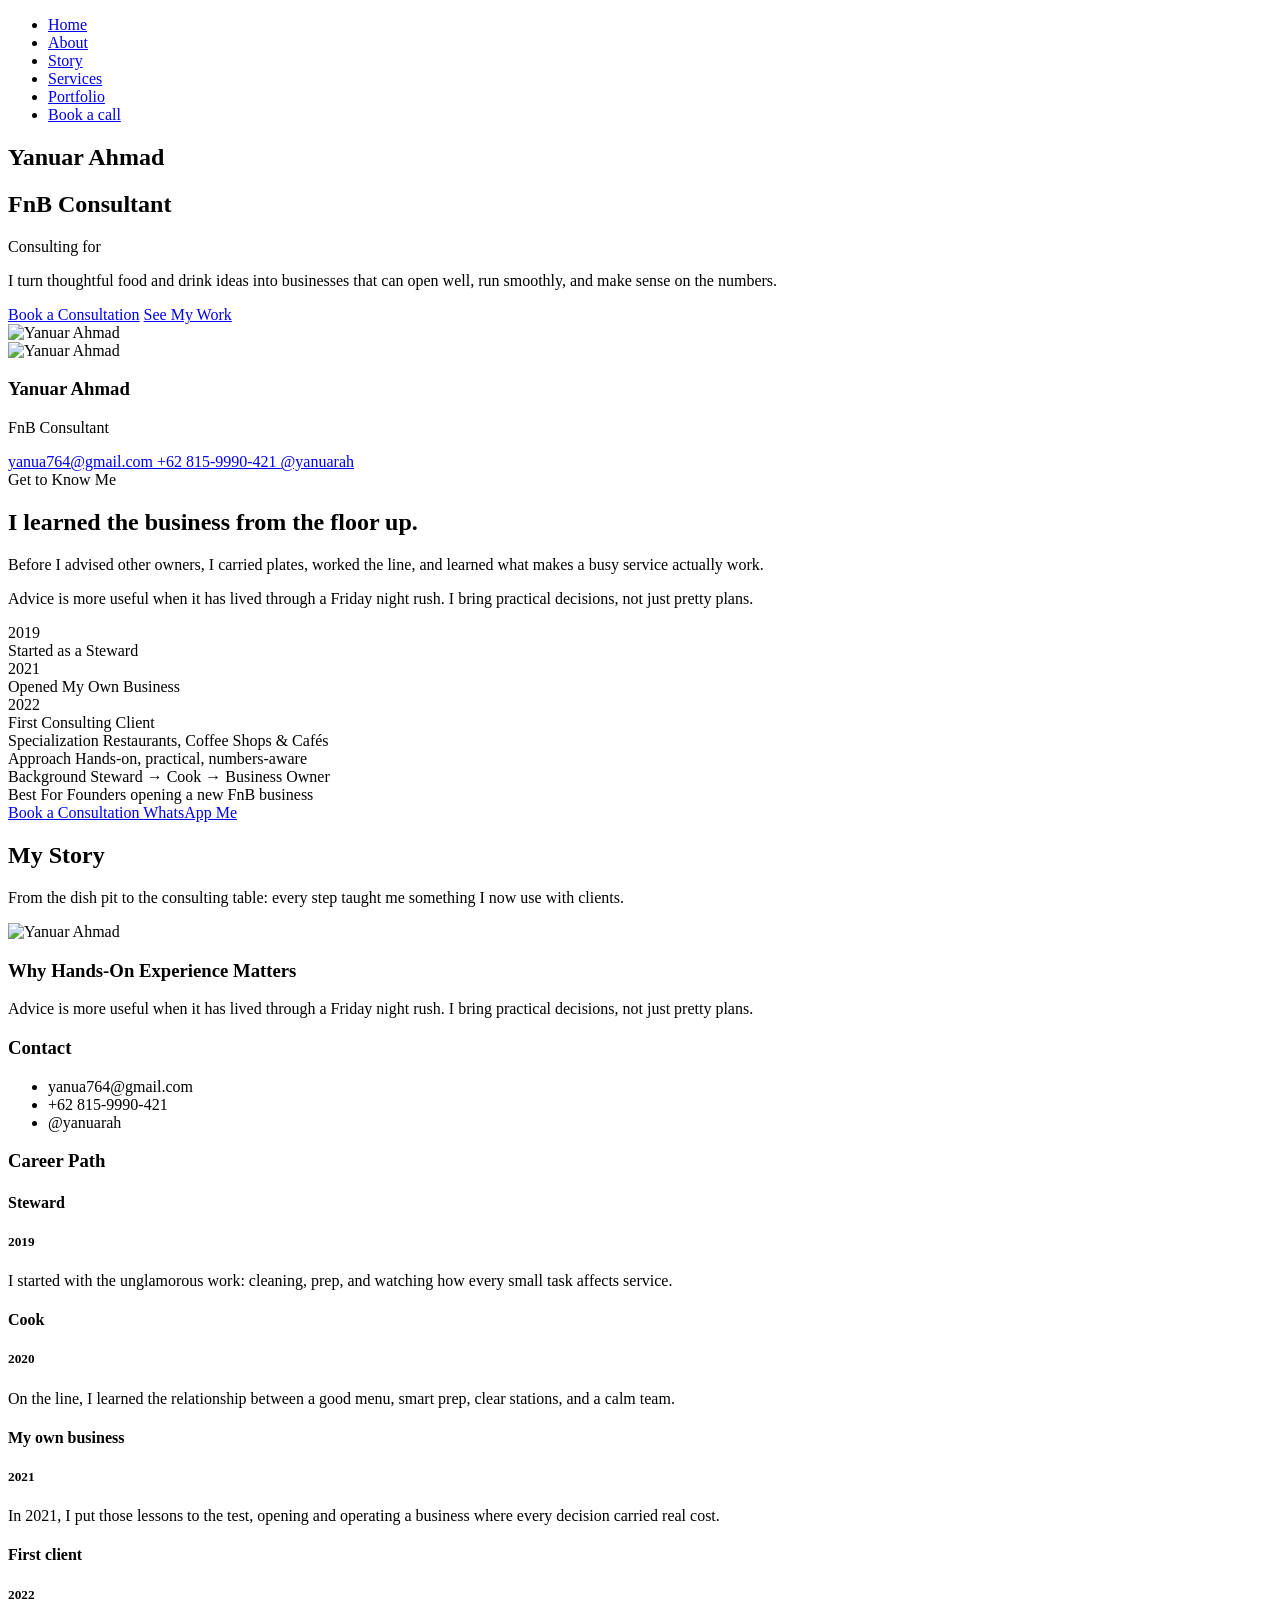
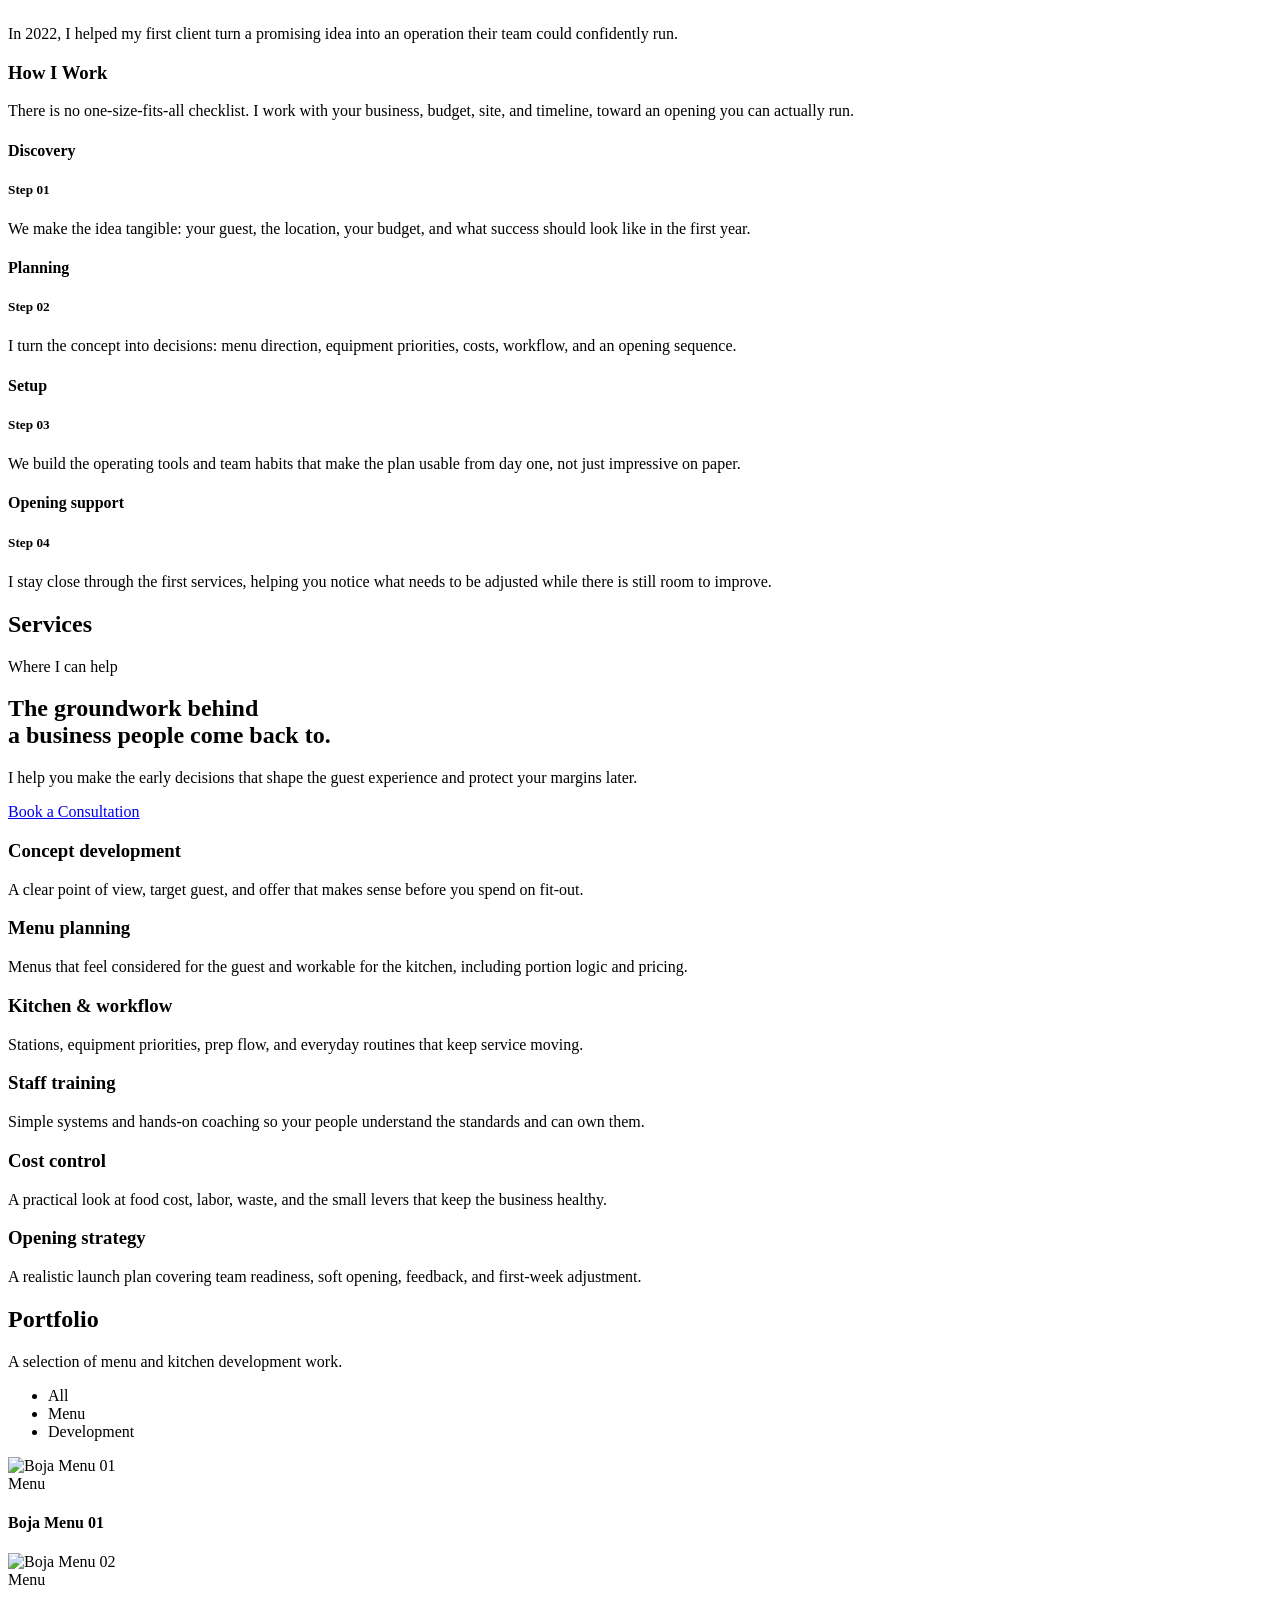
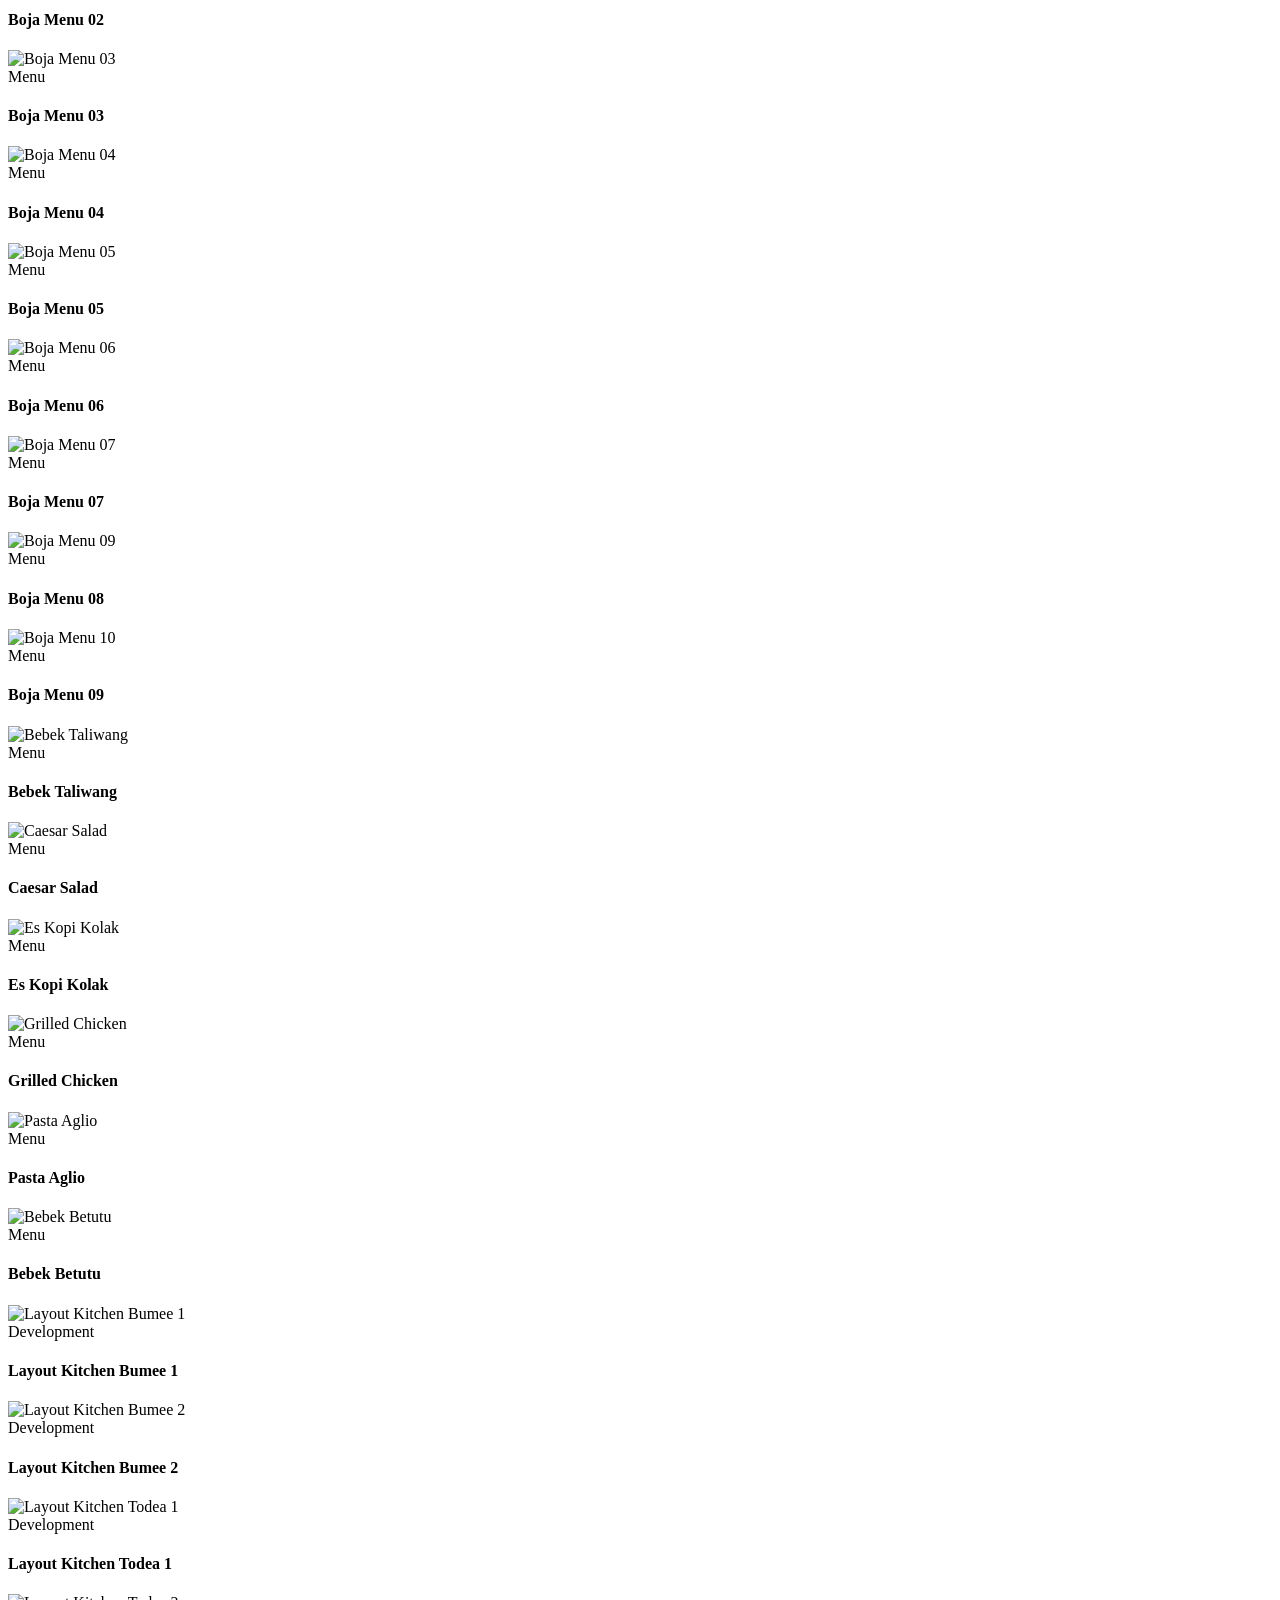
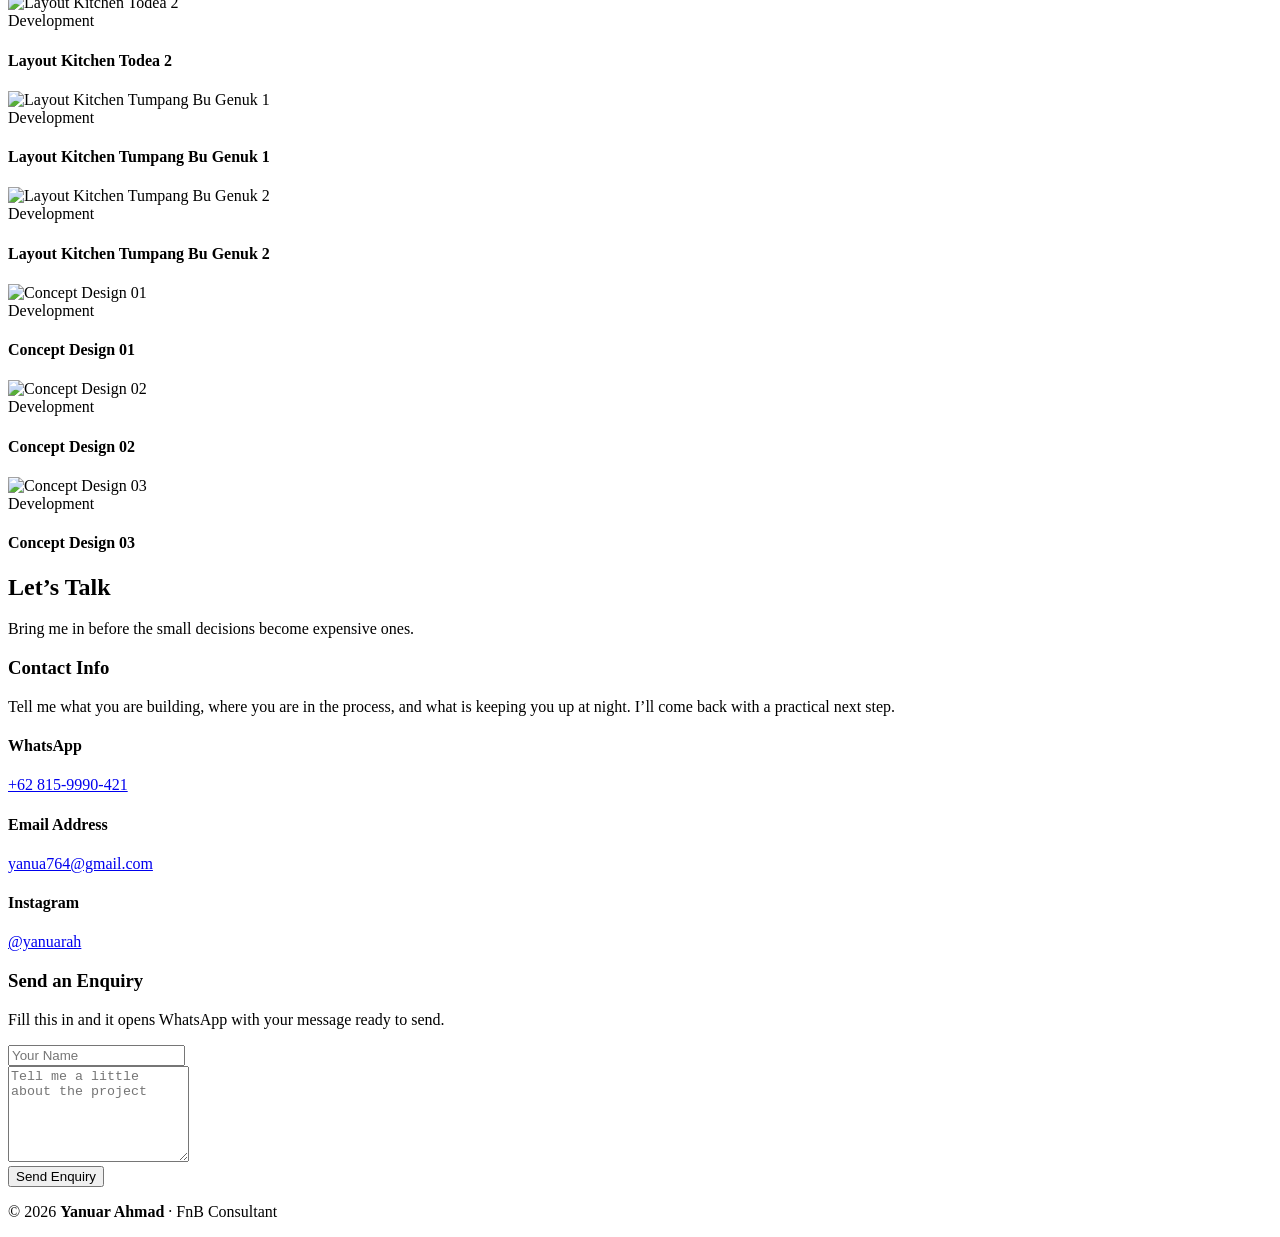
==== index.html @ 55cbab7f "Add files via upload" ====
<!DOCTYPE html>
<html lang="en">

<head>
  <meta charset="utf-8">
  <meta content="width=device-width, initial-scale=1.0" name="viewport">
  <title>Yanuar Ahmad — FnB Consultant</title>
  <meta name="description" content="Hands-on consulting for restaurants, coffee shops, and cafés.">
  <meta name="keywords" content="FnB consultant, restaurant consulting, coffee shop, cafe, menu planning, cost control">

  <!-- Favicons -->
  <link href="assets/img/favicon.png" rel="icon">
  <link href="assets/img/apple-touch-icon.png" rel="apple-touch-icon">

  <!-- Fonts -->
  <link href="https://fonts.googleapis.com" rel="preconnect">
  <link href="https://fonts.gstatic.com" rel="preconnect" crossorigin>
  <link href="https://fonts.googleapis.com/css2?family=Roboto:ital,wght@0,100;0,300;0,400;0,500;0,700;0,900;1,100;1,300;1,400;1,500;1,700;1,900&family=Ubuntu:ital,wght@0,300;0,400;0,500;0,700;1,300;1,400;1,500;1,700&family=Nunito:ital,wght@0,200;0,300;0,400;0,500;0,600;0,700;0,800;0,900;1,200;1,300;1,400;1,500;1,600;1,700;1,800;1,900&display=swap" rel="stylesheet">

  <!-- Vendor CSS Files -->
  <link href="assets/vendor/bootstrap/css/bootstrap.min.css" rel="stylesheet">
  <link href="assets/vendor/bootstrap-icons/bootstrap-icons.css" rel="stylesheet">
  <link href="assets/vendor/aos/aos.css" rel="stylesheet">
  <link href="assets/vendor/glightbox/css/glightbox.min.css" rel="stylesheet">
  <link href="assets/vendor/swiper/swiper-bundle.min.css" rel="stylesheet">

  <!-- Main CSS File -->
  <link href="assets/css/main.css" rel="stylesheet">

  <!-- =======================================================
 
  ======================================================== -->
</head>

<body class="index-page">

  <header id="header" class="header dark-background d-flex flex-column justify-content-center">
    <i class="header-toggle d-xl-none bi bi-list"></i>

    <div class="header-container d-flex flex-column align-items-start">
      <nav id="navmenu" class="navmenu">
        <ul>
          <li><a href="#hero" class="active"><i class="bi bi-house navicon"></i>Home</a></li>
          <li><a href="#about"><i class="bi bi-person navicon"></i> About</a></li>
          <li><a href="#resume"><i class="bi bi-signpost-split navicon"></i> Story</a></li>
          <li><a href="#services"><i class="bi bi-hdd-stack navicon"></i> Services</a></li>
          <li><a href="#portfolio"><i class="bi bi-images navicon"></i> Portfolio</a></li>
          <li><a href="#contact"><i class="bi bi-envelope navicon"></i> Book a call</a></li>
        </ul>
      </nav>

      <div class="social-links text-center">
        <a href="https://www.instagram.com/yanuarah/" class="instagram" target="_blank" rel="noopener"><i class="bi bi-instagram"></i></a>
        <a href="https://wa.me/628159990421" class="whatsapp" target="_blank" rel="noopener"><i class="bi bi-whatsapp"></i></a>
        <a href="mailto:yanua764@gmail.com" class="email"><i class="bi bi-envelope"></i></a>
      </div>
    </div>

  </header>

  <main class="main">

    <!-- Hero Section -->
    <section id="hero" class="hero section">

      <div class="background-elements">
        <div class="bg-circle circle-1"></div>
        <div class="bg-circle circle-2"></div>
      </div>

      <div class="hero-content">

        <div class="container">
          <div class="row align-items-center">

            <div class="col-lg-6" data-aos="fade-right" data-aos-delay="100">
              <div class="hero-text">
                <h1>Yanuar <span class="accent-text">Ahmad</span></h1>
                <h2>FnB Consultant</h2>
                <p class="lead">Consulting for <span class="typed" data-typed-items="Restaurants, Coffee Shops, Cafés, First-time FnB Founders"></span></p>
                <p class="description">I turn thoughtful food and drink ideas into businesses that can open well, run smoothly, and make sense on the numbers.</p>

                <div class="hero-actions">
                  <a href="#contact" class="btn btn-primary">Book a Consultation</a>
                  <a href="#portfolio" class="btn btn-outline">See My Work</a>
                </div>

                <div class="social-links">
                  <a href="https://www.instagram.com/yanuarah/" target="_blank" rel="noopener"><i class="bi bi-instagram"></i></a>
                  <a href="https://wa.me/628159990421" target="_blank" rel="noopener"><i class="bi bi-whatsapp"></i></a>
                  <a href="mailto:yanua764@gmail.com"><i class="bi bi-envelope"></i></a>
                </div>
              </div>
            </div>

            <div class="col-lg-6" data-aos="fade-left" data-aos-delay="200">
              <div class="hero-visual">
                <div class="profile-container">
                  <div class="profile-background"></div>
                  <!-- GANTI dengan foto kamu: assets/img/profile/profile-2.webp -->
                  <img src="assets/img/profile/profile-2.webp" alt="Yanuar Ahmad" class="profile-image">
                </div>
              </div>
            </div>

          </div>
        </div>
      </div>

    </section><!-- /Hero Section -->

    <!-- About Section -->
    <section id="about" class="about section">

      <div class="container" data-aos="fade-up" data-aos-delay="100">

        <div class="row">
          <div class="col-lg-5" data-aos="zoom-in" data-aos-delay="200">
            <div class="profile-card">
              <div class="profile-header">
                <div class="profile-image">
                  <!-- GANTI dengan foto kamu: assets/img/profile/profile-square-3.webp -->
                  <img src="assets/img/profile/profile-square-3.webp" alt="Yanuar Ahmad" class="img-fluid">
                </div>
                <div class="profile-badge">
                  <i class="bi bi-check-circle-fill"></i>
                </div>
              </div>

              <div class="profile-content">
                <h3>Yanuar Ahmad</h3>
                <p class="profession">FnB Consultant</p>

                <div class="contact-links">
                  <a href="mailto:yanua764@gmail.com" class="contact-item">
                    <i class="bi bi-envelope"></i>
                    yanua764@gmail.com
                  </a>
                  <a href="https://wa.me/628159990421" class="contact-item" target="_blank" rel="noopener">
                    <i class="bi bi-whatsapp"></i>
                    +62 815-9990-421
                  </a>
                  <a href="https://www.instagram.com/yanuarah/" class="contact-item" target="_blank" rel="noopener">
                    <i class="bi bi-instagram"></i>
                    @yanuarah
                  </a>
                </div>
              </div>
            </div>
          </div>

          <div class="col-lg-7" data-aos="fade-left" data-aos-delay="300">
            <div class="about-content">
              <div class="section-header">
                <span class="badge-text">Get to Know Me</span>
                <h2>I learned the business from the floor up.</h2>
              </div>

              <div class="description">
                <p>Before I advised other owners, I carried plates, worked the line, and learned what makes a busy service actually work.</p>

                <p>Advice is more useful when it has lived through a Friday night rush. I bring practical decisions, not just pretty plans.</p>
              </div>

              <div class="stats-grid">
                <div class="stat-item">
                  <div class="stat-number">2019</div>
                  <div class="stat-label">Started as a Steward</div>
                </div>
                <div class="stat-item">
                  <div class="stat-number">2021</div>
                  <div class="stat-label">Opened My Own Business</div>
                </div>
                <div class="stat-item">
                  <div class="stat-number">2022</div>
                  <div class="stat-label">First Consulting Client</div>
                </div>
              </div>

              <div class="details-grid">
                <div class="detail-row">
                  <div class="detail-item">
                    <span class="detail-label">Specialization</span>
                    <span class="detail-value">Restaurants, Coffee Shops &amp; Cafés</span>
                  </div>
                  <div class="detail-item">
                    <span class="detail-label">Approach</span>
                    <span class="detail-value">Hands-on, practical, numbers-aware</span>
                  </div>
                </div>
                <div class="detail-row">
                  <div class="detail-item">
                    <span class="detail-label">Background</span>
                    <span class="detail-value">Steward → Cook → Business Owner</span>
                  </div>
                  <div class="detail-item">
                    <span class="detail-label">Best For</span>
                    <span class="detail-value">Founders opening a new FnB business</span>
                  </div>
                </div>
              </div>

              <div class="cta-section">
                <a href="#contact" class="btn btn-primary">
                  <i class="bi bi-calendar-check"></i>
                  Book a Consultation
                </a>
                <a href="https://wa.me/628159990421" class="btn btn-outline" target="_blank" rel="noopener">
                  <i class="bi bi-whatsapp"></i>
                  WhatsApp Me
                </a>
              </div>
            </div>
          </div>
        </div>

      </div>

    </section><!-- /About Section -->

    <!-- Story Section -->
    <section id="resume" class="resume section">

      <div class="container section-title" data-aos="fade-up">
        <h2>My Story</h2>
        <p>From the dish pit to the consulting table: every step taught me something I now use with clients.</p>
      </div>

      <div class="container" data-aos="fade-up" data-aos-delay="100">

        <div class="row gy-4">
          <div class="col-lg-4">
            <div class="resume-side" data-aos="fade-right" data-aos-delay="100">
              <div class="profile-img mb-4">
                <!-- GANTI dengan foto kamu / foto dapur: assets/img/profile/profile-square-2.webp -->
                <img src="assets/img/profile/profile-square-2.webp" alt="Yanuar Ahmad" class="img-fluid rounded">
              </div>

              <h3>Why Hands-On Experience Matters</h3>
              <p>Advice is more useful when it has lived through a Friday night rush. I bring practical decisions, not just pretty plans.</p>

              <h3 class="mt-4">Contact</h3>
              <ul class="contact-info list-unstyled">
                <li><i class="bi bi-envelope"></i> yanua764@gmail.com</li>
                <li><i class="bi bi-whatsapp"></i> +62 815-9990-421</li>
                <li><i class="bi bi-instagram"></i> @yanuarah</li>
              </ul>
            </div>
          </div>

          <div class="col-lg-8 ps-4 ps-lg-5">
            <div class="resume-section" data-aos="fade-up">
              <h3><i class="bi bi-signpost-split me-2"></i>Career Path</h3>

              <div class="resume-item">
                <h4>Steward</h4>
                <h5>2019</h5>
                <p>I started with the unglamorous work: cleaning, prep, and watching how every small task affects service.</p>
              </div>

              <div class="resume-item">
                <h4>Cook</h4>
                <h5>2020</h5>
                <p>On the line, I learned the relationship between a good menu, smart prep, clear stations, and a calm team.</p>
              </div>

              <div class="resume-item">
                <h4>My own business</h4>
                <h5>2021</h5>
                <p>In 2021, I put those lessons to the test, opening and operating a business where every decision carried real cost.</p>
              </div>

              <div class="resume-item">
                <h4>First client</h4>
                <h5>2022</h5>
                <p>In 2022, I helped my first client turn a promising idea into an operation their team could confidently run.</p>
              </div>

            </div>

            <div class="resume-section" data-aos="fade-up" data-aos-delay="100">
              <h3><i class="bi bi-compass me-2"></i>How I Work</h3>
              <p class="mb-4">There is no one-size-fits-all checklist. I work with your business, budget, site, and timeline, toward an opening you can actually run.</p>

              <div class="resume-item">
                <h4>Discovery</h4>
                <h5>Step 01</h5>
                <p>We make the idea tangible: your guest, the location, your budget, and what success should look like in the first year.</p>
              </div>

              <div class="resume-item">
                <h4>Planning</h4>
                <h5>Step 02</h5>
                <p>I turn the concept into decisions: menu direction, equipment priorities, costs, workflow, and an opening sequence.</p>
              </div>

              <div class="resume-item">
                <h4>Setup</h4>
                <h5>Step 03</h5>
                <p>We build the operating tools and team habits that make the plan usable from day one, not just impressive on paper.</p>
              </div>

              <div class="resume-item">
                <h4>Opening support</h4>
                <h5>Step 04</h5>
                <p>I stay close through the first services, helping you notice what needs to be adjusted while there is still room to improve.</p>
              </div>

            </div>
          </div>
        </div>

      </div>

    </section><!-- /Story Section -->

    <!-- Services Section -->
    <section id="services" class="services section">

      <div class="container section-title" data-aos="fade-up">
        <h2>Services</h2>
        <p>Where I can help</p>
      </div>

      <div class="container" data-aos="fade-up" data-aos-delay="100">

        <div class="service-header">
          <div class="row align-items-center">
            <div class="col-lg-8 col-md-12">
              <div class="service-intro">
                <h2 class="service-heading">
                  <div>The groundwork behind</div>
                  <div><span>a business people come back to.</span></div>
                </h2>
              </div>
            </div>
            <div class="col-lg-4 col-md-12">
              <div class="service-summary">
                <p>
                  I help you make the early decisions that shape the guest experience and protect your margins later.
                </p>
                <a href="#contact" class="service-btn">
                  Book a Consultation
                  <i class="bi bi-arrow-right"></i>
                </a>
              </div>
            </div>
          </div>
        </div>

        <div class="row justify-content-center">
          <div class="col-lg-4 col-md-6" data-aos="fade-up" data-aos-delay="100">
            <div class="service-card position-relative z-1">
              <div class="service-icon">
                <i class="bi bi-lightbulb"></i>
              </div>
              <h3>
                Concept <span>development</span>
              </h3>
              <p>
                A clear point of view, target guest, and offer that makes sense before you spend on fit-out.
              </p>
            </div>
          </div>
          <div class="col-lg-4 col-md-6" data-aos="fade-up" data-aos-delay="200">
            <div class="service-card position-relative z-1">
              <div class="service-icon">
                <i class="bi bi-journal-text"></i>
              </div>
              <h3>
                Menu <span>planning</span>
              </h3>
              <p>
                Menus that feel considered for the guest and workable for the kitchen, including portion logic and pricing.
              </p>
            </div>
          </div>
          <div class="col-lg-4 col-md-6" data-aos="fade-up" data-aos-delay="300">
            <div class="service-card position-relative z-1">
              <div class="service-icon">
                <i class="bi bi-diagram-3"></i>
              </div>
              <h3>
                Kitchen &amp; <span>workflow</span>
              </h3>
              <p>
                Stations, equipment priorities, prep flow, and everyday routines that keep service moving.
              </p>
            </div>
          </div>
          <div class="col-lg-4 col-md-6" data-aos="fade-up" data-aos-delay="100">
            <div class="service-card position-relative z-1">
              <div class="service-icon">
                <i class="bi bi-people"></i>
              </div>
              <h3>
                Staff <span>training</span>
              </h3>
              <p>
                Simple systems and hands-on coaching so your people understand the standards and can own them.
              </p>
            </div>
          </div>
          <div class="col-lg-4 col-md-6" data-aos="fade-up" data-aos-delay="200">
            <div class="service-card position-relative z-1">
              <div class="service-icon">
                <i class="bi bi-calculator"></i>
              </div>
              <h3>
                Cost <span>control</span>
              </h3>
              <p>
                A practical look at food cost, labor, waste, and the small levers that keep the business healthy.
              </p>
            </div>
          </div>
          <div class="col-lg-4 col-md-6" data-aos="fade-up" data-aos-delay="300">
            <div class="service-card position-relative z-1">
              <div class="service-icon">
                <i class="bi bi-rocket-takeoff"></i>
              </div>
              <h3>
                Opening <span>strategy</span>
              </h3>
              <p>
                A realistic launch plan covering team readiness, soft opening, feedback, and first-week adjustment.
              </p>
            </div>
          </div>
        </div>

      </div>

    </section><!-- /Services Section -->

    <!-- Portfolio Section -->
    <section id="portfolio" class="portfolio section">

      <div class="container section-title" data-aos="fade-up">
        <h2>Portfolio</h2>
        <p>A selection of menu and kitchen development work.</p>
      </div>

      <div class="container" data-aos="fade-up" data-aos-delay="100">

        <div class="isotope-layout" data-default-filter="*" data-layout="masonry" data-sort="original-order">

          <div class="row">
            <div class="col-lg-3 filter-sidebar">
              <div class="filters-wrapper" data-aos="fade-right" data-aos-delay="150">
                <ul class="portfolio-filters isotope-filters">
                  <li data-filter="*" class="filter-active">All</li>
                  <li data-filter=".filter-menu">Menu</li>
                  <li data-filter=".filter-development">Development</li>
                </ul>
              </div>
            </div>

            <div class="col-lg-9">
              <div class="row gy-4 portfolio-container isotope-container" data-aos="fade-up" data-aos-delay="200">

                <div class="col-lg-4 col-md-6 portfolio-item isotope-item filter-menu">
                  <div class="portfolio-wrap">
                    <img src="assets/img/portfolio/menu-01.webp" class="img-fluid" alt="Boja Menu 01" loading="lazy">
                    <div class="portfolio-info">
                      <div class="content">
                        <span class="category">Menu</span>
                        <h4>Boja Menu 01</h4>
                        <div class="portfolio-links">
                          <a href="assets/img/portfolio/menu-01.webp" class="glightbox" data-gallery="menu-boja" data-glightbox="title: Boja Menu 01" title="Boja Menu 01"><i class="bi bi-plus-lg"></i></a>
                        </div>
                      </div>
                    </div>
                  </div>
                </div><!-- End Portfolio Item -->

                <div class="col-lg-4 col-md-6 portfolio-item isotope-item filter-menu">
                  <div class="portfolio-wrap">
                    <img src="assets/img/portfolio/menu-02.webp" class="img-fluid" alt="Boja Menu 02" loading="lazy">
                    <div class="portfolio-info">
                      <div class="content">
                        <span class="category">Menu</span>
                        <h4>Boja Menu 02</h4>
                        <div class="portfolio-links">
                          <a href="assets/img/portfolio/menu-02.webp" class="glightbox" data-gallery="menu-boja" data-glightbox="title: Boja Menu 02" title="Boja Menu 02"><i class="bi bi-plus-lg"></i></a>
                        </div>
                      </div>
                    </div>
                  </div>
                </div><!-- End Portfolio Item -->

                <div class="col-lg-4 col-md-6 portfolio-item isotope-item filter-menu">
                  <div class="portfolio-wrap">
                    <img src="assets/img/portfolio/menu-03.webp" class="img-fluid" alt="Boja Menu 03" loading="lazy">
                    <div class="portfolio-info">
                      <div class="content">
                        <span class="category">Menu</span>
                        <h4>Boja Menu 03</h4>
                        <div class="portfolio-links">
                          <a href="assets/img/portfolio/menu-03.webp" class="glightbox" data-gallery="menu-boja" data-glightbox="title: Boja Menu 03" title="Boja Menu 03"><i class="bi bi-plus-lg"></i></a>
                        </div>
                      </div>
                    </div>
                  </div>
                </div><!-- End Portfolio Item -->

                <div class="col-lg-4 col-md-6 portfolio-item isotope-item filter-menu">
                  <div class="portfolio-wrap">
                    <img src="assets/img/portfolio/menu-04.webp" class="img-fluid" alt="Boja Menu 04" loading="lazy">
                    <div class="portfolio-info">
                      <div class="content">
                        <span class="category">Menu</span>
                        <h4>Boja Menu 04</h4>
                        <div class="portfolio-links">
                          <a href="assets/img/portfolio/menu-04.webp" class="glightbox" data-gallery="menu-boja" data-glightbox="title: Boja Menu 04" title="Boja Menu 04"><i class="bi bi-plus-lg"></i></a>
                        </div>
                      </div>
                    </div>
                  </div>
                </div><!-- End Portfolio Item -->

                <div class="col-lg-4 col-md-6 portfolio-item isotope-item filter-menu">
                  <div class="portfolio-wrap">
                    <img src="assets/img/portfolio/menu-05.webp" class="img-fluid" alt="Boja Menu 05" loading="lazy">
                    <div class="portfolio-info">
                      <div class="content">
                        <span class="category">Menu</span>
                        <h4>Boja Menu 05</h4>
                        <div class="portfolio-links">
                          <a href="assets/img/portfolio/menu-05.webp" class="glightbox" data-gallery="menu-boja" data-glightbox="title: Boja Menu 05" title="Boja Menu 05"><i class="bi bi-plus-lg"></i></a>
                        </div>
                      </div>
                    </div>
                  </div>
                </div><!-- End Portfolio Item -->

                <div class="col-lg-4 col-md-6 portfolio-item isotope-item filter-menu">
                  <div class="portfolio-wrap">
                    <img src="assets/img/portfolio/menu-06.webp" class="img-fluid" alt="Boja Menu 06" loading="lazy">
                    <div class="portfolio-info">
                      <div class="content">
                        <span class="category">Menu</span>
                        <h4>Boja Menu 06</h4>
                        <div class="portfolio-links">
                          <a href="assets/img/portfolio/menu-06.webp" class="glightbox" data-gallery="menu-boja" data-glightbox="title: Boja Menu 06" title="Boja Menu 06"><i class="bi bi-plus-lg"></i></a>
                        </div>
                      </div>
                    </div>
                  </div>
                </div><!-- End Portfolio Item -->

                <div class="col-lg-4 col-md-6 portfolio-item isotope-item filter-menu">
                  <div class="portfolio-wrap">
                    <img src="assets/img/portfolio/menu-07.webp" class="img-fluid" alt="Boja Menu 07" loading="lazy">
                    <div class="portfolio-info">
                      <div class="content">
                        <span class="category">Menu</span>
                        <h4>Boja Menu 07</h4>
                        <div class="portfolio-links">
                          <a href="assets/img/portfolio/menu-07.webp" class="glightbox" data-gallery="menu-boja" data-glightbox="title: Boja Menu 07" title="Boja Menu 07"><i class="bi bi-plus-lg"></i></a>
                        </div>
                      </div>
                    </div>
                  </div>
                </div><!-- End Portfolio Item -->

                <div class="col-lg-4 col-md-6 portfolio-item isotope-item filter-menu">
                  <div class="portfolio-wrap">
                    <img src="assets/img/portfolio/menu-08.webp" class="img-fluid" alt="Boja Menu 09" loading="lazy">
                    <div class="portfolio-info">
                      <div class="content">
                        <span class="category">Menu</span>
                        <h4>Boja Menu 08</h4>
                        <div class="portfolio-links">
                          <a href="assets/img/portfolio/menu-08.webp" class="glightbox" data-gallery="menu-boja" data-glightbox="title: Boja Menu 08" title="Boja Menu 08"><i class="bi bi-plus-lg"></i></a>
                        </div>
                      </div>
                    </div>
                  </div>
                </div><!-- End Portfolio Item -->

                <div class="col-lg-4 col-md-6 portfolio-item isotope-item filter-menu">
                  <div class="portfolio-wrap">
                    <img src="assets/img/portfolio/menu-09.webp" class="img-fluid" alt="Boja Menu 10" loading="lazy">
                    <div class="portfolio-info">
                      <div class="content">
                        <span class="category">Menu</span>
                        <h4>Boja Menu 09</h4>
                        <div class="portfolio-links">
                          <a href="assets/img/portfolio/menu-09.webp" class="glightbox" data-gallery="menu-boja" data-glightbox="title: Boja Menu 09" title="Boja Menu 09"><i class="bi bi-plus-lg"></i></a>
                        </div>
                      </div>
                    </div>
                  </div>
                </div><!-- End Portfolio Item -->

                <div class="col-lg-4 col-md-6 portfolio-item isotope-item filter-menu">
                  <div class="portfolio-wrap">
                    <img src="assets/img/portfolio/bebek-taliwang.webp" class="img-fluid" alt="Bebek Taliwang" loading="lazy">
                    <div class="portfolio-info">
                      <div class="content">
                        <span class="category">Menu</span>
                        <h4>Bebek Taliwang</h4>
                        <div class="portfolio-links">
                          <a href="assets/img/portfolio/bebek-taliwang.webp" class="glightbox" data-gallery="menu-boja" data-glightbox="title: Bebek Taliwang" title="Bebek Taliwang"><i class="bi bi-plus-lg"></i></a>
                        </div>
                      </div>
                    </div>
                  </div>
                </div><!-- End Portfolio Item -->

                <div class="col-lg-4 col-md-6 portfolio-item isotope-item filter-menu">
                  <div class="portfolio-wrap">
                    <img src="assets/img/portfolio/caesar-salad.webp" class="img-fluid" alt="Caesar Salad" loading="lazy">
                    <div class="portfolio-info">
                      <div class="content">
                        <span class="category">Menu</span>
                        <h4>Caesar Salad</h4>
                        <div class="portfolio-links">
                          <a href="assets/img/portfolio/caesar-salad.webp" class="glightbox" data-gallery="menu-boja" data-glightbox="title: Caesar Salad" title="Caesar Salad"><i class="bi bi-plus-lg"></i></a>
                        </div>
                      </div>
                    </div>
                  </div>
                </div><!-- End Portfolio Item -->

                <div class="col-lg-4 col-md-6 portfolio-item isotope-item filter-menu">
                  <div class="portfolio-wrap">
                    <img src="assets/img/portfolio/es-kopi-kolak.webp" class="img-fluid" alt="Es Kopi Kolak" loading="lazy">
                    <div class="portfolio-info">
                      <div class="content">
                        <span class="category">Menu</span>
                        <h4>Es Kopi Kolak</h4>
                        <div class="portfolio-links">
                          <a href="assets/img/portfolio/es-kopi-kolak.webp" class="glightbox" data-gallery="menu-boja" data-glightbox="title: Es Kopi Kolak" title="Es Kopi Kolak"><i class="bi bi-plus-lg"></i></a>
                        </div>
                      </div>
                    </div>
                  </div>
                </div><!-- End Portfolio Item -->

                <div class="col-lg-4 col-md-6 portfolio-item isotope-item filter-menu">
                  <div class="portfolio-wrap">
                    <img src="assets/img/portfolio/grilled-chicken.webp" class="img-fluid" alt="Grilled Chicken" loading="lazy">
                    <div class="portfolio-info">
                      <div class="content">
                        <span class="category">Menu</span>
                        <h4>Grilled Chicken</h4>
                        <div class="portfolio-links">
                          <a href="assets/img/portfolio/grilled-chicken.webp" class="glightbox" data-gallery="menu-boja" data-glightbox="title: Grilled Chicken" title="Grilled Chicken"><i class="bi bi-plus-lg"></i></a>
                        </div>
                      </div>
                    </div>
                  </div>
                </div><!-- End Portfolio Item -->

                <div class="col-lg-4 col-md-6 portfolio-item isotope-item filter-menu">
                  <div class="portfolio-wrap">
                    <img src="assets/img/portfolio/pasta-aglio.webp" class="img-fluid" alt="Pasta Aglio" loading="lazy">
                    <div class="portfolio-info">
                      <div class="content">
                        <span class="category">Menu</span>
                        <h4>Pasta Aglio</h4>
                        <div class="portfolio-links">
                          <a href="assets/img/portfolio/pasta-aglio.webp" class="glightbox" data-gallery="menu-boja" data-glightbox="title: Pasta Aglio" title="Pasta Aglio"><i class="bi bi-plus-lg"></i></a>
                        </div>
                      </div>
                    </div>
                  </div>
                </div><!-- End Portfolio Item -->

                <div class="col-lg-4 col-md-6 portfolio-item isotope-item filter-menu">
                  <div class="portfolio-wrap">
                    <img src="assets/img/portfolio/bebek-betutu.webp" class="img-fluid" alt="Bebek Betutu" loading="lazy">
                    <div class="portfolio-info">
                      <div class="content">
                        <span class="category">Menu</span>
                        <h4>Bebek Betutu</h4>
                        <div class="portfolio-links">
                          <a href="assets/img/portfolio/bebek-betutu.webp" class="glightbox" data-gallery="menu-boja" data-glightbox="title: Bebek Betutu" title="Bebek Betutu"><i class="bi bi-plus-lg"></i></a>
                        </div>
                      </div>
                    </div>
                  </div>
                </div><!-- End Portfolio Item -->

                <div class="col-lg-4 col-md-6 portfolio-item isotope-item filter-development">
                  <div class="portfolio-wrap">
                    <img src="assets/img/portfolio/kitchen-layout-01.webp" class="img-fluid" alt="Layout Kitchen Bumee 1" loading="lazy">
                    <div class="portfolio-info">
                      <div class="content">
                        <span class="category">Development</span>
                        <h4>Layout Kitchen Bumee 1</h4>
                        <div class="portfolio-links">
                          <a href="assets/img/portfolio/kitchen-layout-01.webp" class="glightbox" data-gallery="development" data-glightbox="title: Layout Kitchen Bumee 1" title="Layout Kitchen Bumee 1"><i class="bi bi-plus-lg"></i></a>
                        </div>
                      </div>
                    </div>
                  </div>
                </div><!-- End Portfolio Item -->

                <div class="col-lg-4 col-md-6 portfolio-item isotope-item filter-development">
                  <div class="portfolio-wrap">
                    <img src="assets/img/portfolio/kitchen-layout-02.webp" class="img-fluid" alt="Layout Kitchen Bumee 2" loading="lazy">
                    <div class="portfolio-info">
                      <div class="content">
                        <span class="category">Development</span>
                        <h4>Layout Kitchen Bumee 2</h4>
                        <div class="portfolio-links">
                          <a href="assets/img/portfolio/kitchen-layout-02.webp" class="glightbox" data-gallery="development" data-glightbox="title: Layout Kitchen Bumee 2" title="Layout Kitchen Bumee 2"><i class="bi bi-plus-lg"></i></a>
                        </div>
                      </div>
                    </div>
                  </div>
                </div><!-- End Portfolio Item -->

                <div class="col-lg-4 col-md-6 portfolio-item isotope-item filter-development">
                  <div class="portfolio-wrap">
                    <img src="assets/img/portfolio/layout-kitchen-todea-1.webp" class="img-fluid" alt="Layout Kitchen Todea 1" loading="lazy">
                    <div class="portfolio-info">
                      <div class="content">
                        <span class="category">Development</span>
                        <h4>Layout Kitchen Todea 1</h4>
                        <div class="portfolio-links">
                          <a href="assets/img/portfolio/layout-kitchen-todea-1.webp" class="glightbox" data-gallery="development" data-glightbox="title: Layout Kitchen Todea 1" title="Layout Kitchen Todea 1"><i class="bi bi-plus-lg"></i></a>
                        </div>
                      </div>
                    </div>
                  </div>
                </div><!-- End Portfolio Item -->

                <div class="col-lg-4 col-md-6 portfolio-item isotope-item filter-development">
                  <div class="portfolio-wrap">
                    <img src="assets/img/portfolio/layout-kitchen-todea-2.webp" class="img-fluid" alt="Layout Kitchen Todea 2" loading="lazy">
                    <div class="portfolio-info">
                      <div class="content">
                        <span class="category">Development</span>
                        <h4>Layout Kitchen Todea 2</h4>
                        <div class="portfolio-links">
                          <a href="assets/img/portfolio/layout-kitchen-todea-2.webp" class="glightbox" data-gallery="development" data-glightbox="title: Layout Kitchen Todea 2" title="Layout Kitchen Todea 2"><i class="bi bi-plus-lg"></i></a>
                        </div>
                      </div>
                    </div>
                  </div>
                </div><!-- End Portfolio Item -->

                <div class="col-lg-4 col-md-6 portfolio-item isotope-item filter-development">
                  <div class="portfolio-wrap">
                    <img src="assets/img/portfolio/layout-kitchen-tumpang-bu-genuk-1.webp" class="img-fluid" alt="Layout Kitchen Tumpang Bu Genuk 1" loading="lazy">
                    <div class="portfolio-info">
                      <div class="content">
                        <span class="category">Development</span>
                        <h4>Layout Kitchen Tumpang Bu Genuk 1</h4>
                        <div class="portfolio-links">
                          <a href="assets/img/portfolio/layout-kitchen-tumpang-bu-genuk-1.webp" class="glightbox" data-gallery="development" data-glightbox="title: Layout Kitchen Tumpang Bu Genuk 1" title="Layout Kitchen Tumpang Bu Genuk 1"><i class="bi bi-plus-lg"></i></a>
                        </div>
                      </div>
                    </div>
                  </div>
                </div><!-- End Portfolio Item -->

                <div class="col-lg-4 col-md-6 portfolio-item isotope-item filter-development">
                  <div class="portfolio-wrap">
                    <img src="assets/img/portfolio/layout-kitchen-tumpang-bu-genuk-2.webp" class="img-fluid" alt="Layout Kitchen Tumpang Bu Genuk 2" loading="lazy">
                    <div class="portfolio-info">
                      <div class="content">
                        <span class="category">Development</span>
                        <h4>Layout Kitchen Tumpang Bu Genuk 2</h4>
                        <div class="portfolio-links">
                          <a href="assets/img/portfolio/layout-kitchen-tumpang-bu-genuk-2.webp" class="glightbox" data-gallery="development" data-glightbox="title: Layout Kitchen Tumpang Bu Genuk 2" title="Layout Kitchen Tumpang Bu Genuk 2"><i class="bi bi-plus-lg"></i></a>
                        </div>
                      </div>
                    </div>
                  </div>
                </div><!-- End Portfolio Item -->

                <div class="col-lg-4 col-md-6 portfolio-item isotope-item filter-development">
                  <div class="portfolio-wrap">
                    <img src="assets/img/portfolio/concept-design-01.webp" class="img-fluid" alt="Concept Design 01" loading="lazy">
                    <div class="portfolio-info">
                      <div class="content">
                        <span class="category">Development</span>
                        <h4>Concept Design 01</h4>
                        <div class="portfolio-links">
                          <a href="assets/img/portfolio/concept-design-01.webp" class="glightbox" data-gallery="development" data-glightbox="title: Concept Design 01" title="Concept Design 01"><i class="bi bi-plus-lg"></i></a>
                        </div>
                      </div>
                    </div>
                  </div>
                </div><!-- End Portfolio Item -->

                <div class="col-lg-4 col-md-6 portfolio-item isotope-item filter-development">
                  <div class="portfolio-wrap">
                    <img src="assets/img/portfolio/concept-design-02.webp" class="img-fluid" alt="Concept Design 02" loading="lazy">
                    <div class="portfolio-info">
                      <div class="content">
                        <span class="category">Development</span>
                        <h4>Concept Design 02</h4>
                        <div class="portfolio-links">
                          <a href="assets/img/portfolio/concept-design-02.webp" class="glightbox" data-gallery="development" data-glightbox="title: Concept Design 02" title="Concept Design 02"><i class="bi bi-plus-lg"></i></a>
                        </div>
                      </div>
                    </div>
                  </div>
                </div><!-- End Portfolio Item -->

                <div class="col-lg-4 col-md-6 portfolio-item isotope-item filter-development">
                  <div class="portfolio-wrap">
                    <img src="assets/img/portfolio/concept-design-03.webp" class="img-fluid" alt="Concept Design 03" loading="lazy">
                    <div class="portfolio-info">
                      <div class="content">
                        <span class="category">Development</span>
                        <h4>Concept Design 03</h4>
                        <div class="portfolio-links">
                          <a href="assets/img/portfolio/concept-design-03.webp" class="glightbox" data-gallery="development" data-glightbox="title: Concept Design 03" title="Concept Design 03"><i class="bi bi-plus-lg"></i></a>
                        </div>
                      </div>
                    </div>
                  </div>
                </div><!-- End Portfolio Item -->

              </div>
            </div>
          </div>

        </div>

      </div>

    </section><!-- /Portfolio Section -->

    <!-- Contact Section -->
    <section id="contact" class="contact section">

      <div class="container section-title" data-aos="fade-up">
        <h2>Let’s Talk</h2>
        <p>Bring me in before the small decisions become expensive ones.</p>
      </div>

      <div class="container">

        <div class="row g-4 g-lg-5">
          <div class="col-lg-5">
            <div class="info-box">
              <h3>Contact Info</h3>
              <p>Tell me what you are building, where you are in the process, and what is keeping you up at night. I’ll come back with a practical next step.</p>

              <div class="info-item">
                <div class="icon-box">
                  <i class="bi bi-whatsapp"></i>
                </div>
                <div class="content">
                  <h4>WhatsApp</h4>
                  <p><a href="https://wa.me/628159990421" target="_blank" rel="noopener">+62 815-9990-421</a></p>
                </div>
              </div>

              <div class="info-item">
                <div class="icon-box">
                  <i class="bi bi-envelope"></i>
                </div>
                <div class="content">
                  <h4>Email Address</h4>
                  <p><a href="mailto:yanua764@gmail.com">yanua764@gmail.com</a></p>
                </div>
              </div>

              <div class="info-item">
                <div class="icon-box">
                  <i class="bi bi-instagram"></i>
                </div>
                <div class="content">
                  <h4>Instagram</h4>
                  <p><a href="https://www.instagram.com/yanuarah/" target="_blank" rel="noopener">@yanuarah</a></p>
                </div>
              </div>
            </div>
          </div>

          <div class="col-lg-7">
            <div class="contact-form">
              <h3>Send an Enquiry</h3>
              <p>Fill this in and it opens WhatsApp with your message ready to send.</p>

              <form id="enquiry-form">
                <div class="row gy-4">

                  <div class="col-md-6">
                    <input type="text" name="name" class="form-control" placeholder="Your Name" required>
                  </div>

                  <div class="col-12">
                    <textarea class="form-control" name="message" rows="6" placeholder="Tell me a little about the project" required></textarea>
                  </div>

                  <div class="col-12 text-center">
                    <button type="submit" class="btn">Send Enquiry</button>
                  </div>

                </div>
              </form>

            </div>
          </div>

        </div>

      </div>

    </section><!-- /Contact Section -->

  </main>

  <footer id="footer" class="footer position-relative">

    <div class="container">
      <div class="copyright text-center ">
        <p>© 2026 <strong class="px-1 sitename">Yanuar Ahmad</strong> · FnB Consultant</p>
      </div>
    </div>

  </footer>

  <!-- Scroll Top -->
  <a href="#" id="scroll-top" class="scroll-top d-flex align-items-center justify-content-center"><i class="bi bi-arrow-up-short"></i></a>

  <!-- Preloader -->
  <div id="preloader"></div>

  <!-- Vendor JS Files -->
  <script src="assets/vendor/bootstrap/js/bootstrap.bundle.min.js"></script>
  <script src="assets/vendor/aos/aos.js"></script>
  <script src="assets/vendor/typed.js/typed.umd.js"></script>
  <script src="assets/vendor/waypoints/noframework.waypoints.js"></script>
  <script src="assets/vendor/isotope-layout/isotope.pkgd.min.js"></script>
  <script src="assets/vendor/imagesloaded/imagesloaded.pkgd.min.js"></script>
  <script src="assets/vendor/glightbox/js/glightbox.min.js"></script>
  <script src="assets/vendor/swiper/swiper-bundle.min.js"></script>

  <!-- Main JS File -->
  <script src="assets/js/main.js"></script>

  <!-- Enquiry form -> WhatsApp (no backend needed, works on GitHub Pages) -->
  <script>
    document.getElementById('enquiry-form').addEventListener('submit', function (e) {
      e.preventDefault();
      var f = e.target;
      var name = f.elements['name'].value.trim();
      var message = f.elements['message'].value.trim();
      var text = 'Hi Yanuar, I\'m ' + name + '.\n\n' + message;
      window.open('https://wa.me/628159990421?text=' + encodeURIComponent(text), '_blank');
    });
  </script>

</body>

</html>
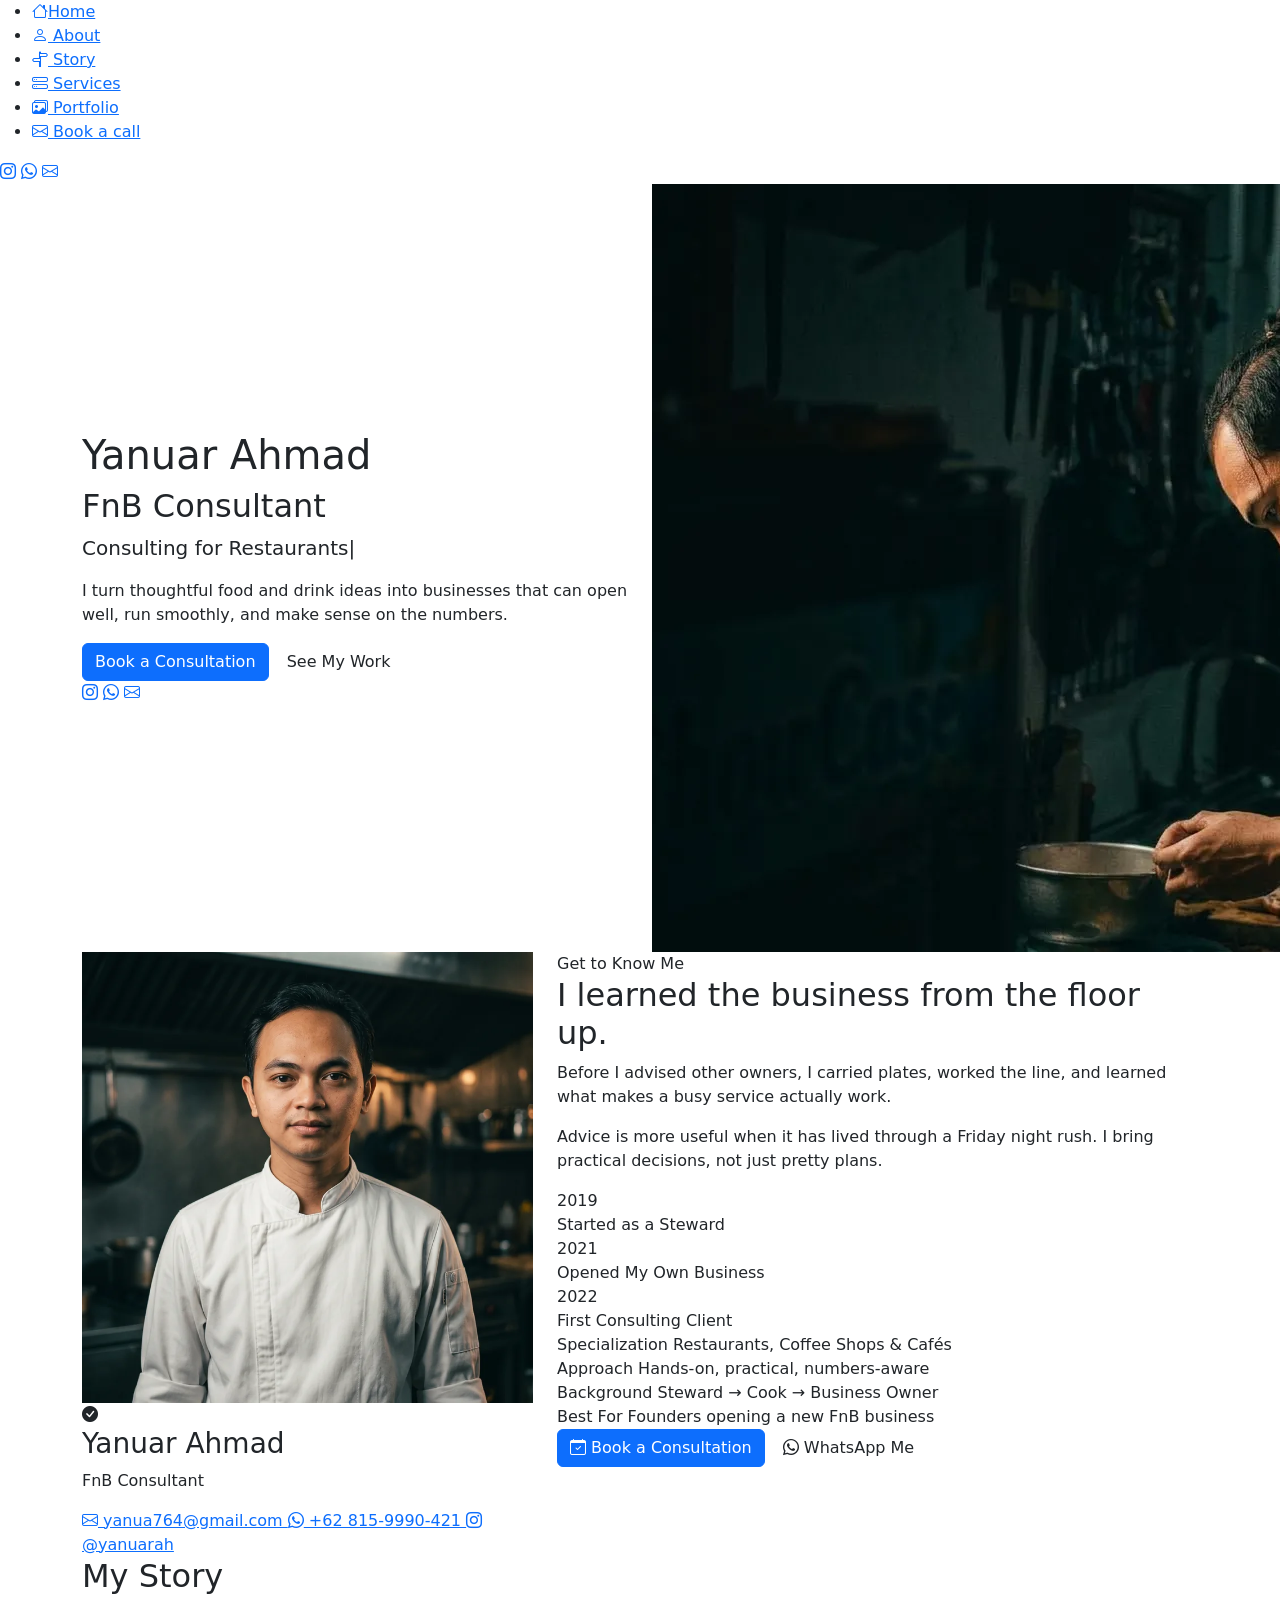
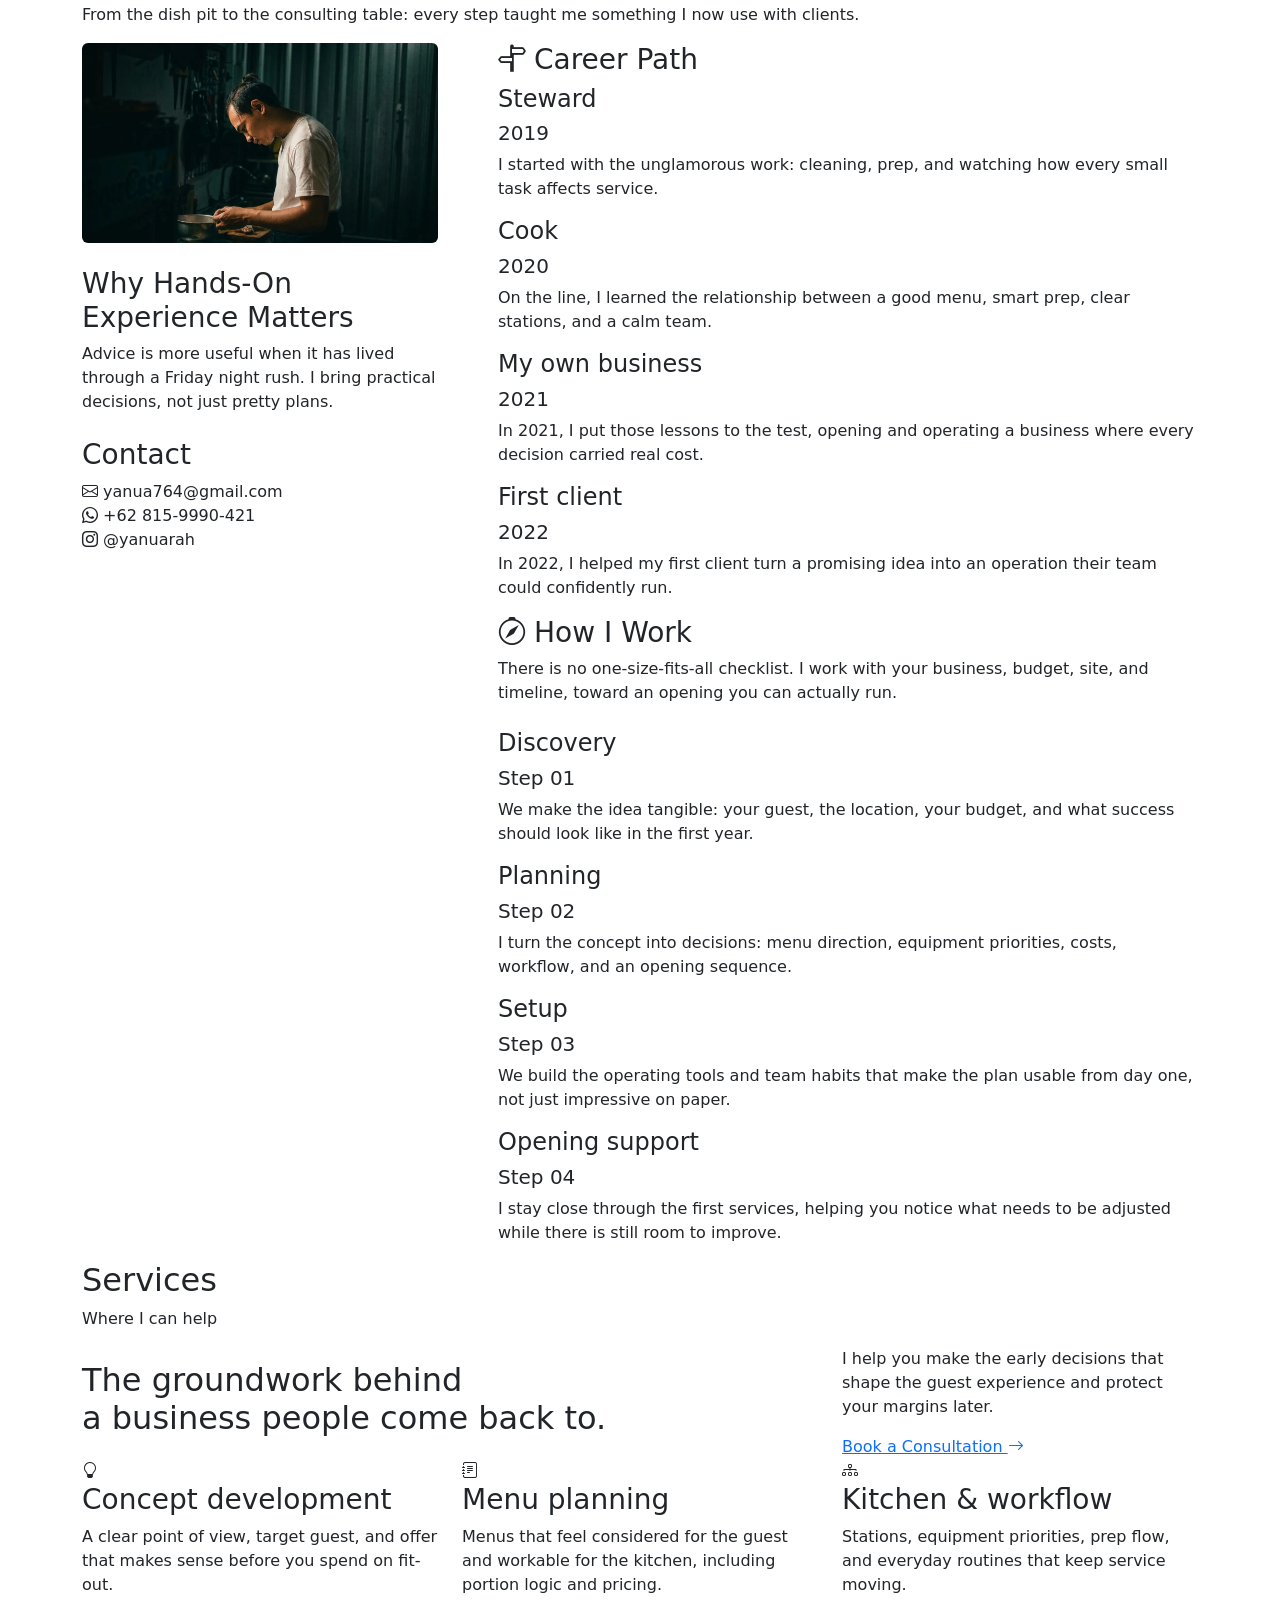
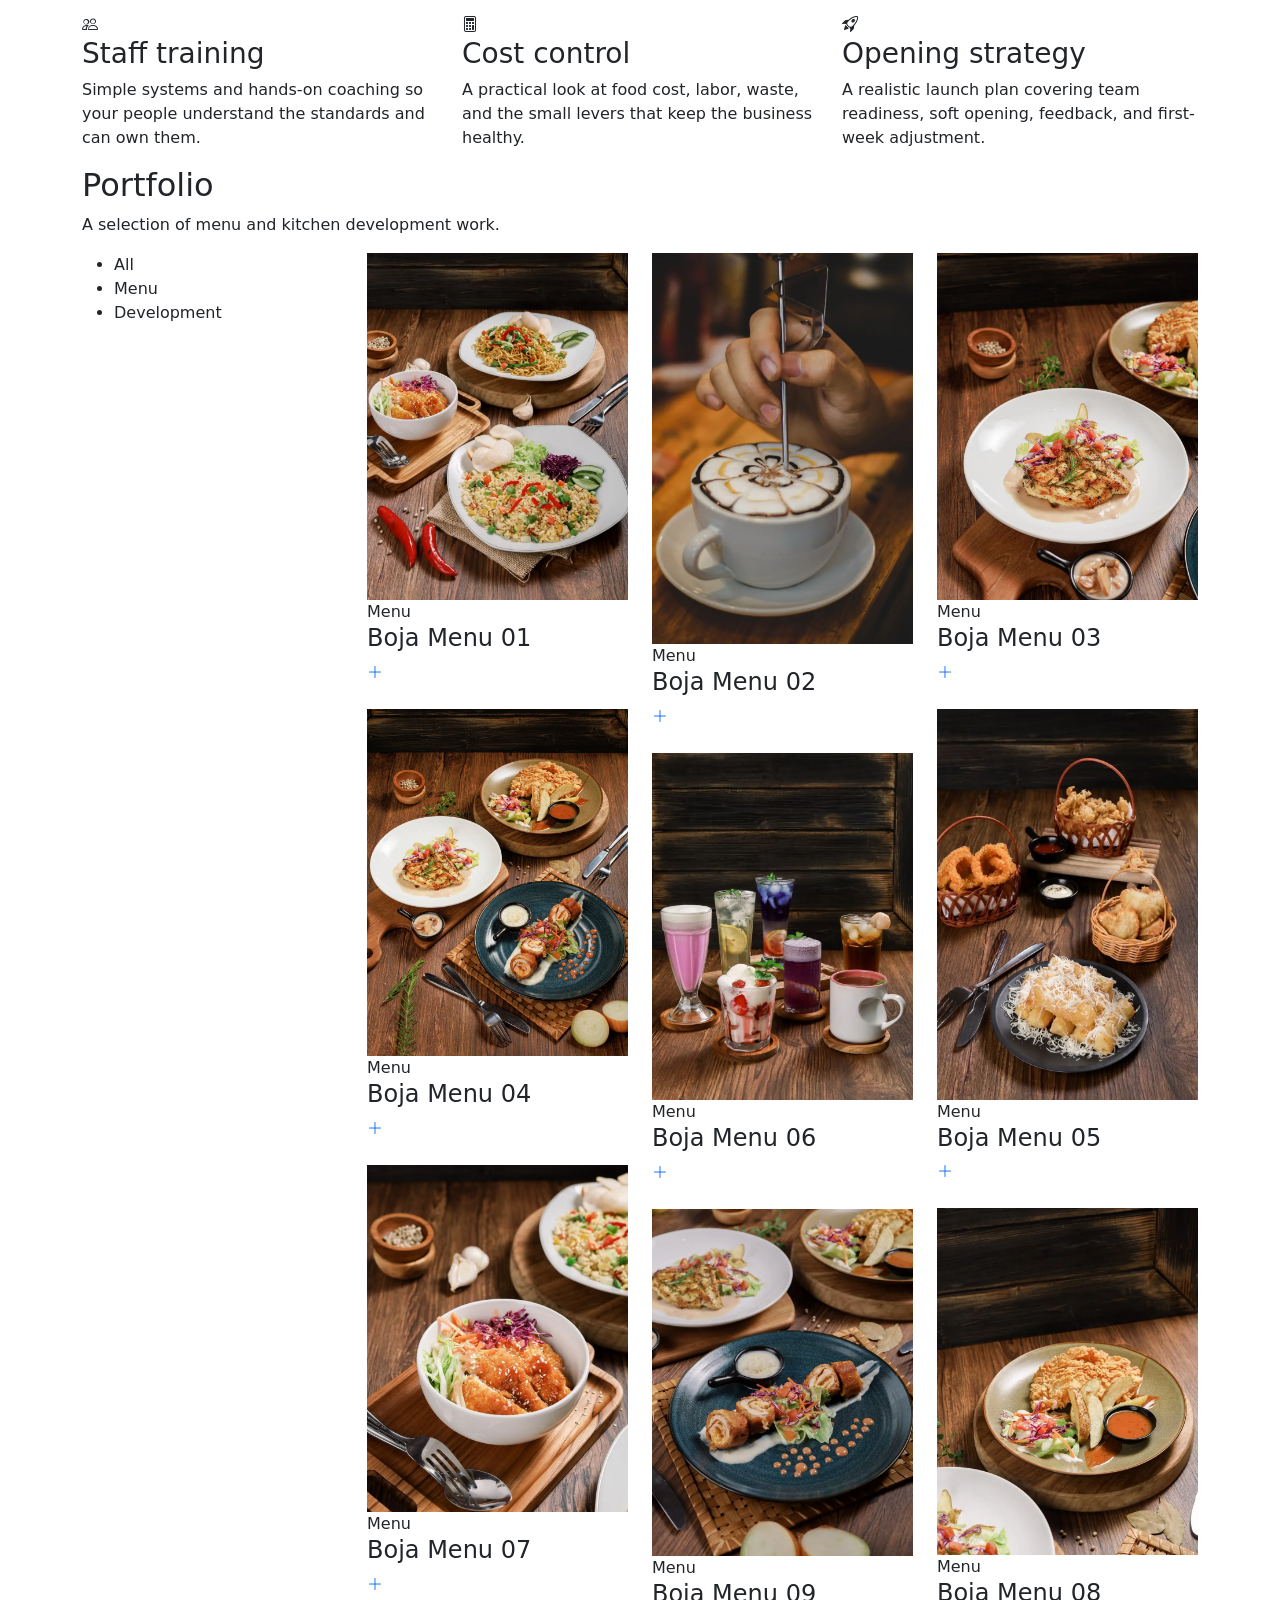
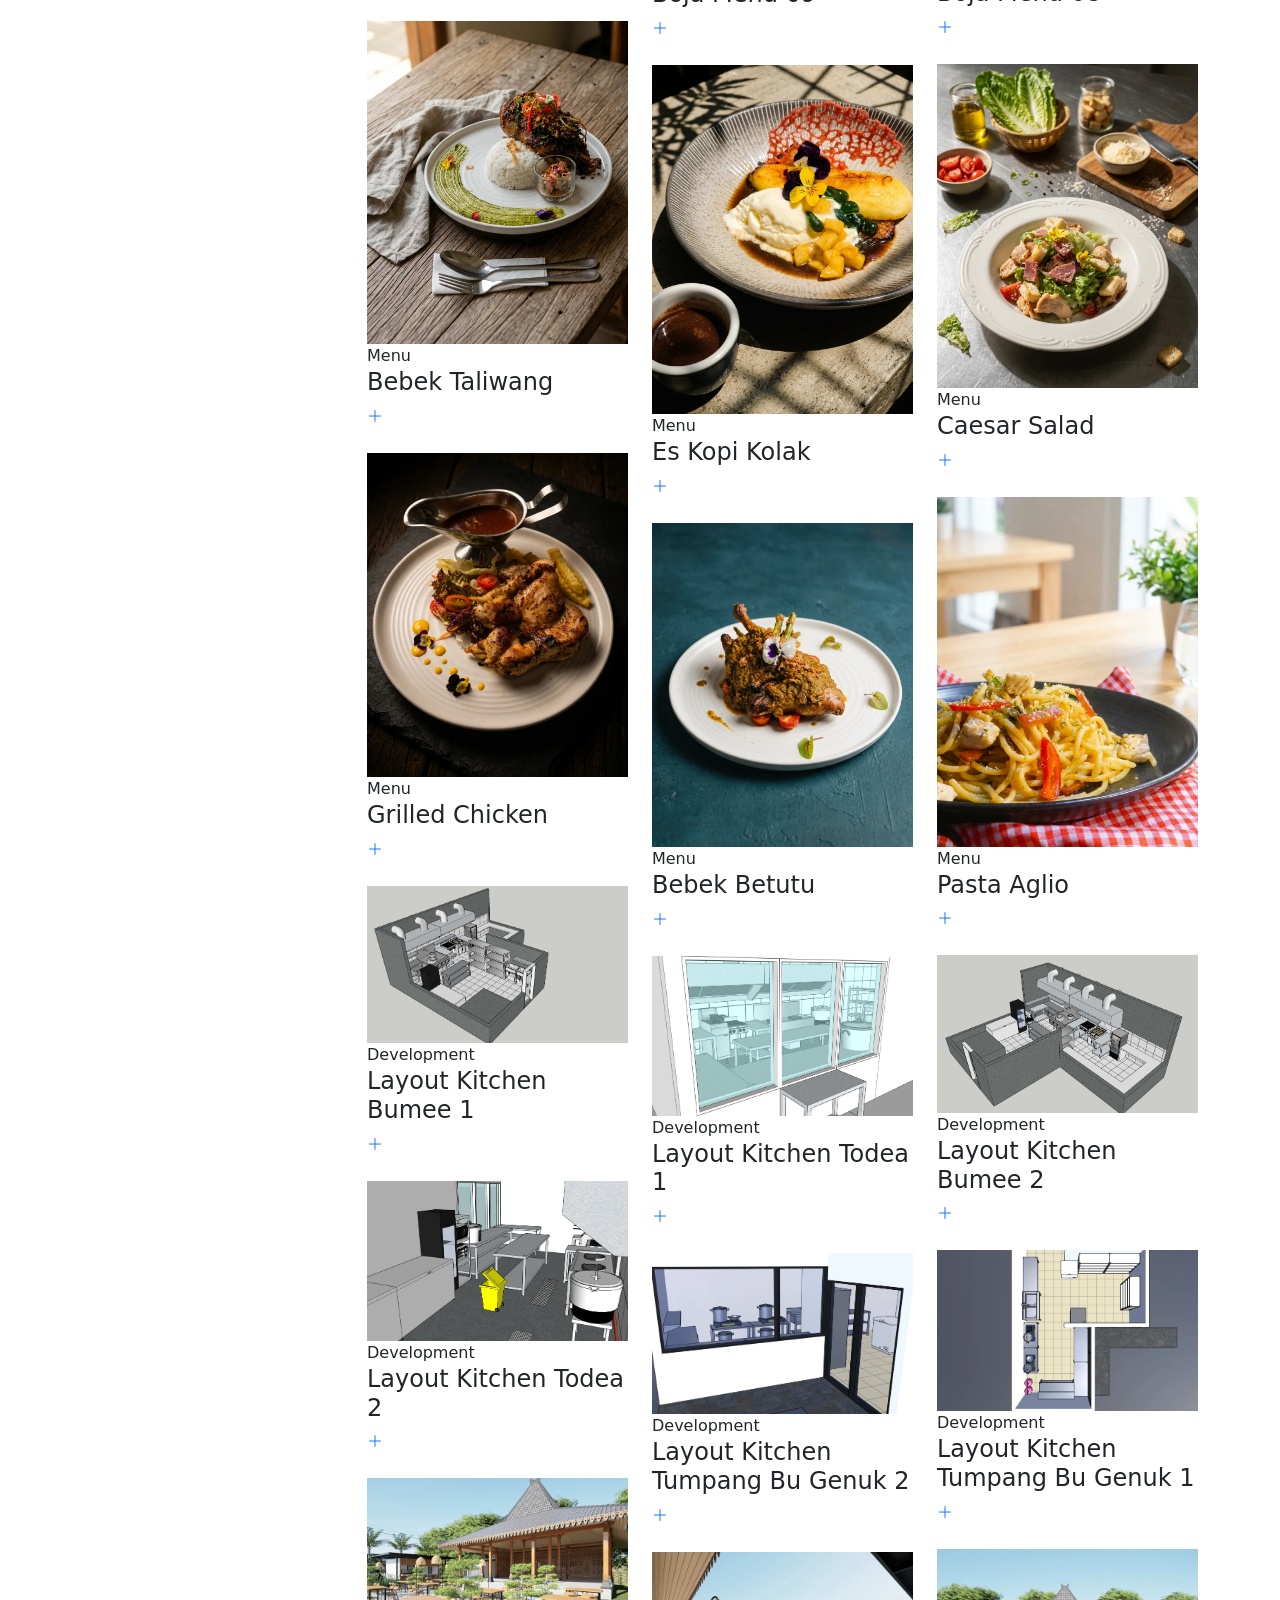
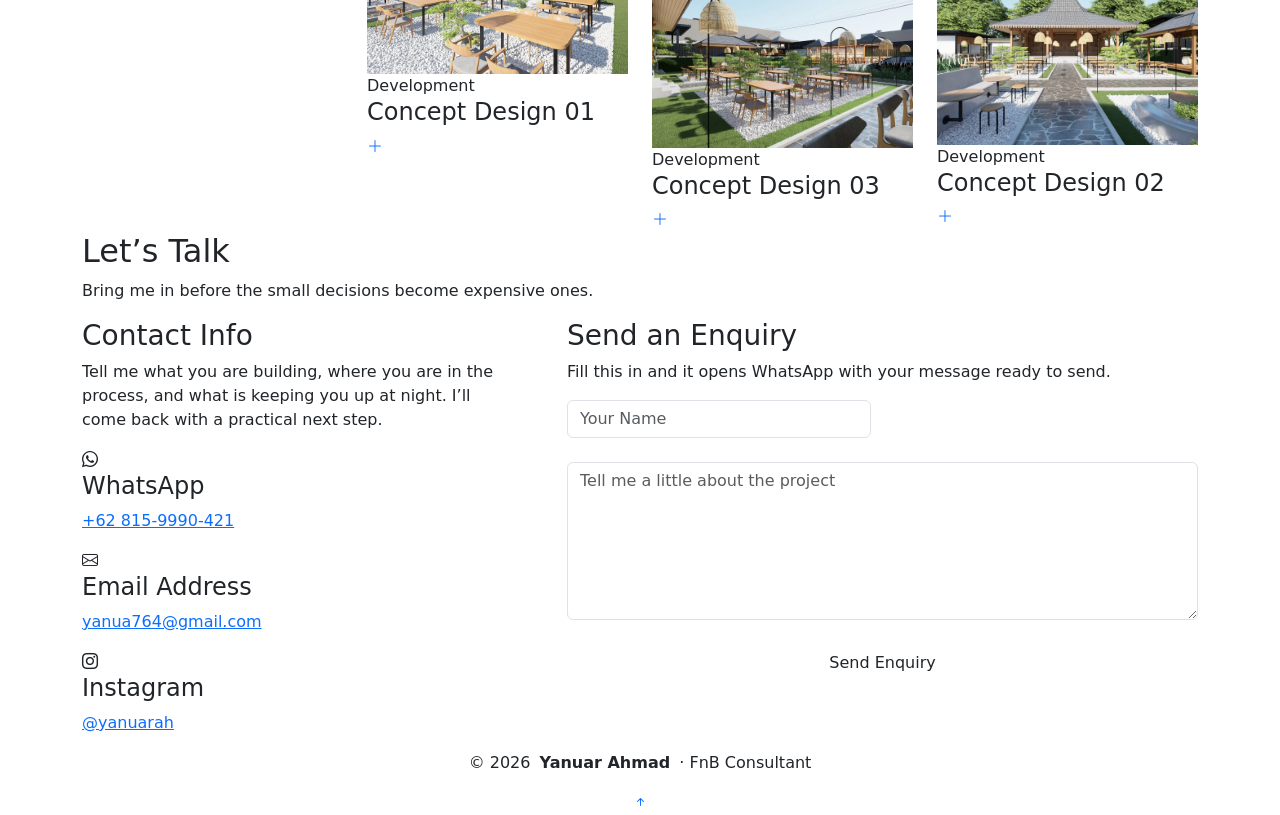
==== commit b79fe2be: "Update index.html" ====
--- a/index.html
+++ b/index.html
@@ -947,7 +947,7 @@
       var f = e.target;
       var name = f.elements['name'].value.trim();
       var message = f.elements['message'].value.trim();
-      var text = 'Hi Yanuar, I\'m ' + name + '.\n\n' + message;
+      var text = 'Hi Yan, I\'m ' + name + '.\n\n' + message;
       window.open('https://wa.me/628159990421?text=' + encodeURIComponent(text), '_blank');
     });
   </script>
--- a/assets/css/main.css
+++ b/assets/css/main.css
@@ -0,0 +1,2550 @@
+/**
+* Template Name: SnapFolio
+* Template URL: https://bootstrapmade.com/snapfolio-bootstrap-portfolio-template/
+* Updated: Jul 21 2025 with Bootstrap v5.3.7
+* Author: BootstrapMade.com
+* License: https://bootstrapmade.com/license/
+*/
+
+/*--------------------------------------------------------------
+# Font & Color Variables
+# Help: https://bootstrapmade.com/color-system/
+--------------------------------------------------------------*/
+/* Fonts */
+:root {
+  --default-font: "Roboto",  system-ui, -apple-system, "Segoe UI", Roboto, "Helvetica Neue", Arial, "Noto Sans", "Liberation Sans", sans-serif, "Apple Color Emoji", "Segoe UI Emoji", "Segoe UI Symbol", "Noto Color Emoji";
+  --heading-font: "Ubuntu",  sans-serif;
+  --nav-font: "Nunito",  sans-serif;
+}
+
+/* Global Colors - The following color variables are used throughout the website. Updating them here will change the color scheme of the entire website */
+:root { 
+  --background-color: #1f1f1f; /* Background color for the entire website, including individual sections */
+  --default-color: #ffffff; /* Default color used for the majority of the text content across the entire website */
+  --heading-color: #ffffff; /* Color for headings, subheadings and title throughout the website */
+  --accent-color: #ececec; /* Accent color that represents your brand on the website. It's used for buttons, links, and other elements that need to stand out */
+  --surface-color: #232323; /* The surface color is used as a background of boxed elements within sections, such as cards, icon boxes, or other elements that require a visual separation from the global background. */
+  --contrast-color: #310606; /* Contrast color for text, ensuring readability against backgrounds of accent, heading, or default colors. */
+}
+
+/* Nav Menu Colors - The following color variables are used specifically for the navigation menu. They are separate from the global colors to allow for more customization options */
+:root {
+  --nav-color: rgba(236, 236, 236, 0.59);  /* The default color of the main navmenu links */
+  --nav-hover-color: #ffffff; /* Applied to main navmenu links when they are hovered over or active */
+  --nav-mobile-background-color: #393939; /* Used as the background color for mobile navigation menu */
+  --nav-dropdown-background-color: #393939; /* Used as the background color for dropdown items that appear when hovering over primary navigation items */
+  --nav-dropdown-color: #ffffff; /* Used for navigation links of the dropdown items in the navigation menu. */
+  --nav-dropdown-hover-color: #ececec; /* Similar to --nav-hover-color, this color is applied to dropdown navigation links when they are hovered over. */
+}
+
+/* Color Presets - These classes override global colors when applied to any section or element, providing reuse of the sam color scheme. */
+
+.light-background {
+  --background-color: #2c2c2c;
+  --surface-color: #323232;
+}
+
+.dark-background {
+  --background-color: #040b14;
+  --default-color: #ffffff;
+  --heading-color: #ffffff;
+  --surface-color: #151f2b;
+  --contrast-color: #ffffff;
+}
+
+/* Smooth scroll */
+:root {
+  scroll-behavior: smooth;
+}
+
+/*--------------------------------------------------------------
+# General Styling & Shared Classes
+--------------------------------------------------------------*/
+body {
+  color: var(--default-color);
+  background-color: var(--background-color);
+  font-family: var(--default-font);
+}
+
+a {
+  color: var(--accent-color);
+  text-decoration: none;
+  transition: 0.3s;
+}
+
+a:hover {
+  color: color-mix(in srgb, var(--accent-color), transparent 25%);
+  text-decoration: none;
+}
+
+h1,
+h2,
+h3,
+h4,
+h5,
+h6 {
+  color: var(--heading-color);
+  font-family: var(--heading-font);
+}
+
+/* PHP Email Form Messages
+------------------------------*/
+.php-email-form .error-message {
+  display: none;
+  background: #df1529;
+  color: #ffffff;
+  text-align: left;
+  padding: 15px;
+  margin-bottom: 24px;
+  font-weight: 600;
+}
+
+.php-email-form .sent-message {
+  display: none;
+  color: #ffffff;
+  background: #059652;
+  text-align: center;
+  padding: 15px;
+  margin-bottom: 24px;
+  font-weight: 600;
+}
+
+.php-email-form .loading {
+  display: none;
+  background: var(--surface-color);
+  text-align: center;
+  padding: 15px;
+  margin-bottom: 24px;
+}
+
+.php-email-form .loading:before {
+  content: "";
+  display: inline-block;
+  border-radius: 50%;
+  width: 24px;
+  height: 24px;
+  margin: 0 10px -6px 0;
+  border: 3px solid var(--accent-color);
+  border-top-color: var(--surface-color);
+  animation: php-email-form-loading 1s linear infinite;
+}
+
+@keyframes php-email-form-loading {
+  0% {
+    transform: rotate(0deg);
+  }
+
+  100% {
+    transform: rotate(360deg);
+  }
+}
+
+/*--------------------------------------------------------------
+# Global Header
+--------------------------------------------------------------*/
+.header {
+  --background-color: #1b1b1b;
+  --contrast-color: #444444;
+  color: var(--default-color);
+  position: fixed;
+  top: 0;
+  left: 0;
+  bottom: 0;
+  padding: 0 15px;
+  width: 300px;
+  transition: all ease-in-out 0.3s;
+  overflow-y: auto;
+  z-index: 997;
+}
+
+.header .header-container {
+  border-radius: 20px;
+  padding: 15px;
+  background-color: var(--background-color);
+  border: 1px solid color-mix(in srgb, var(--default-color), transparent 80%);
+}
+
+.header .social-links {
+  margin: 0 0 10px 0;
+}
+
+.header .social-links a {
+  font-size: 16px;
+  display: inline-flex;
+  align-items: center;
+  justify-content: center;
+  background: color-mix(in srgb, var(--default-color), transparent 90%);
+  color: var(--default-color);
+  margin: 0 2px;
+  border-radius: 50%;
+  text-align: center;
+  width: 40px;
+  height: 40px;
+  transition: 0.3s;
+}
+
+.header .social-links a:hover {
+  color: var(--contrast-color);
+  background: var(--accent-color);
+}
+
+@media (min-width: 1200px) {
+
+  .header~main,
+  .header~#footer {
+    margin-left: 330px;
+  }
+}
+
+@media (max-width: 1199px) {
+  .header {
+    left: -100%;
+  }
+}
+
+.header.header-show {
+  left: 0;
+}
+
+.header .header-toggle {
+  color: var(--contrast-color);
+  background-color: var(--accent-color);
+  font-size: 22px;
+  display: flex;
+  align-items: center;
+  justify-content: center;
+  width: 40px;
+  height: 40px;
+  border-radius: 50%;
+  cursor: pointer;
+  position: fixed;
+  top: 15px;
+  right: 15px;
+  z-index: 9999;
+  transition: background-color 0.3s;
+}
+
+.header .header-toggle:hover {
+  color: var(--contrast-color);
+  background-color: color-mix(in srgb, var(--accent-color) 90%, white 15%);
+}
+
+/*--------------------------------------------------------------
+# Navigation Menu
+--------------------------------------------------------------*/
+.mobile-nav-toggle {
+  display: none;
+}
+
+.navmenu {
+  padding: 0;
+  z-index: 9997;
+  width: 100%;
+}
+
+.navmenu ul {
+  list-style: none;
+  padding: 0 0 20px 0;
+  margin: 0;
+}
+
+.navmenu a,
+.navmenu a:focus {
+  color: var(--nav-color);
+  padding: 15px 10px;
+  font-family: var(--nav-font);
+  font-size: 16px;
+  font-weight: 400;
+  display: flex;
+  align-items: center;
+  white-space: nowrap;
+  transition: 0.3s;
+  width: 100%;
+}
+
+.navmenu a .navicon,
+.navmenu a:focus .navicon {
+  font-size: 20px;
+  margin-right: 10px;
+}
+
+.navmenu a .toggle-dropdown,
+.navmenu a:focus .toggle-dropdown {
+  font-size: 12px;
+  line-height: 0;
+  margin-left: auto;
+  width: 30px;
+  height: 30px;
+  display: flex;
+  align-items: center;
+  justify-content: center;
+  border-radius: 50%;
+  transition: 0.3s;
+  flex-shrink: 0;
+  background-color: color-mix(in srgb, var(--accent-color), transparent 90%);
+}
+
+.navmenu a .toggle-dropdown:hover,
+.navmenu a:focus .toggle-dropdown:hover {
+  background-color: var(--accent-color);
+  color: var(--contrast-color);
+}
+
+.navmenu a:hover,
+.navmenu .active,
+.navmenu .active:focus {
+  color: var(--nav-hover-color);
+}
+
+.navmenu a:hover .navicon,
+.navmenu .active .navicon,
+.navmenu .active:focus .navicon {
+  color: var(--accent-color);
+}
+
+.navmenu .active .toggle-dropdown,
+.navmenu .active:focus .toggle-dropdown {
+  background-color: var(--accent-color);
+  color: var(--contrast-color);
+  transform: rotate(180deg);
+}
+
+.navmenu .dropdown {
+  display: block;
+}
+
+.navmenu .dropdown a,
+.navmenu .dropdown a:focus {
+  color: --nav-dropdown-color;
+}
+
+.navmenu .dropdown a:hover,
+.navmenu .dropdown .active,
+.navmenu .dropdown .active:focus {
+  color: var(--nav-dropdown-hover-color);
+}
+
+.navmenu .dropdown ul {
+  position: static;
+  display: none;
+  z-index: 99;
+  padding: 5px 10px;
+  margin: 5px 10px;
+  background-color: var(--nav-dropdown-background-color);
+  border: 1px solid color-mix(in srgb, var(--default-color), transparent 90%);
+  box-shadow: none;
+  transition: all 0.5s ease-in-out;
+}
+
+.navmenu .dropdown ul ul {
+  background-color: rgba(33, 37, 41, 0.1);
+}
+
+.navmenu .dropdown>.dropdown-active {
+  display: block;
+  background-color: rgba(33, 37, 41, 0.03);
+}
+
+/*--------------------------------------------------------------
+# Global Footer
+--------------------------------------------------------------*/
+.footer {
+  color: var(--default-color);
+  background-color: var(--background-color);
+  font-size: 14px;
+  padding: 0 0 40px 0;
+  position: relative;
+}
+
+.footer .copyright {
+  padding-top: 40px;
+  border-top: 1px solid color-mix(in srgb, var(--default-color), transparent 90%);
+}
+
+.footer .copyright p {
+  margin-bottom: 0;
+}
+
+.footer .credits {
+  margin-top: 4px;
+  font-size: 13px;
+  text-align: center;
+}
+
+/*--------------------------------------------------------------
+# Preloader
+--------------------------------------------------------------*/
+#preloader {
+  position: fixed;
+  inset: 0;
+  z-index: 999999;
+  overflow: hidden;
+  background: var(--background-color);
+  transition: all 0.6s ease-out;
+}
+
+#preloader:before {
+  content: "";
+  position: fixed;
+  top: calc(50% - 30px);
+  left: calc(50% - 30px);
+  border: 6px solid #ffffff;
+  border-color: var(--accent-color) transparent var(--accent-color) transparent;
+  border-radius: 50%;
+  width: 60px;
+  height: 60px;
+  animation: animate-preloader 1.5s linear infinite;
+}
+
+@keyframes animate-preloader {
+  0% {
+    transform: rotate(0deg);
+  }
+
+  100% {
+    transform: rotate(360deg);
+  }
+}
+
+/*--------------------------------------------------------------
+# Scroll Top Button
+--------------------------------------------------------------*/
+.scroll-top {
+  position: fixed;
+  visibility: hidden;
+  opacity: 0;
+  right: 15px;
+  bottom: -15px;
+  z-index: 99999;
+  background-color: var(--accent-color);
+  width: 44px;
+  height: 44px;
+  border-radius: 50px;
+  transition: all 0.4s;
+}
+
+.scroll-top i {
+  font-size: 24px;
+  color: var(--contrast-color);
+  line-height: 0;
+}
+
+.scroll-top:hover {
+  background-color: color-mix(in srgb, var(--accent-color), transparent 20%);
+  color: var(--contrast-color);
+}
+
+.scroll-top.active {
+  visibility: visible;
+  opacity: 1;
+  bottom: 15px;
+}
+
+/*--------------------------------------------------------------
+# Disable aos animation delay on mobile devices
+--------------------------------------------------------------*/
+@media screen and (max-width: 768px) {
+  [data-aos-delay] {
+    transition-delay: 0 !important;
+  }
+}
+
+/*--------------------------------------------------------------
+# Global Page Titles & Breadcrumbs
+--------------------------------------------------------------*/
+.page-title {
+  color: var(--default-color);
+  padding: 25px 0 0 0;
+  position: relative;
+}
+
+.page-title .container {
+  border-bottom: 1px solid color-mix(in srgb, var(--default-color), transparent 90%);
+  padding-bottom: 25px;
+}
+
+.page-title h1 {
+  font-size: 24px;
+  font-weight: 700;
+}
+
+.page-title .breadcrumbs ol {
+  display: flex;
+  flex-wrap: wrap;
+  list-style: none;
+  padding: 0;
+  margin: 0;
+  font-size: 14px;
+  font-weight: 400;
+}
+
+.page-title .breadcrumbs ol li+li {
+  padding-left: 10px;
+}
+
+.page-title .breadcrumbs ol li+li::before {
+  content: "/";
+  display: inline-block;
+  padding-right: 10px;
+  color: color-mix(in srgb, var(--default-color), transparent 70%);
+}
+
+/*--------------------------------------------------------------
+# Global Sections
+--------------------------------------------------------------*/
+section,
+.section {
+  color: var(--default-color);
+  background-color: var(--background-color);
+  padding: 60px 0;
+  overflow: clip;
+}
+
+/*--------------------------------------------------------------
+# Global Section Titles
+--------------------------------------------------------------*/
+.section-title {
+  text-align: center;
+  padding-bottom: 60px;
+  position: relative;
+}
+
+.section-title h2 {
+  font-size: 32px;
+  font-weight: 700;
+  position: relative;
+}
+
+.section-title h2:before,
+.section-title h2:after {
+  content: "";
+  width: 50px;
+  height: 2px;
+  background: var(--accent-color);
+  display: inline-block;
+}
+
+.section-title h2:before {
+  margin: 0 15px 10px 0;
+}
+
+.section-title h2:after {
+  margin: 0 0 10px 15px;
+}
+
+.section-title p {
+  margin-bottom: 0;
+}
+
+/*--------------------------------------------------------------
+# Hero Section
+--------------------------------------------------------------*/
+.hero {
+  min-height: 100vh;
+  position: relative;
+  overflow: hidden;
+  display: flex;
+  align-items: center;
+}
+
+.hero .background-elements {
+  position: absolute;
+  top: 0;
+  left: 0;
+  width: 100%;
+  height: 100%;
+  z-index: 1;
+  overflow: hidden;
+}
+
+.hero .background-elements .bg-circle {
+  position: absolute;
+  border-radius: 50%;
+  background: linear-gradient(45deg, color-mix(in srgb, var(--accent-color), transparent 90%), color-mix(in srgb, var(--accent-color), transparent 95%));
+  animation: float 6s ease-in-out infinite;
+}
+
+.hero .background-elements .bg-circle.circle-1 {
+  width: 300px;
+  height: 300px;
+  top: 10%;
+  right: 10%;
+  animation-delay: 0s;
+}
+
+.hero .background-elements .bg-circle.circle-2 {
+  width: 200px;
+  height: 200px;
+  bottom: 20%;
+  left: 5%;
+  animation-delay: 2s;
+}
+
+.hero .hero-content {
+  position: relative;
+  width: 100%;
+  z-index: 2;
+}
+
+.hero .container {
+  position: relative;
+  z-index: 3;
+}
+
+.hero .hero-text h1 {
+  font-size: 72px;
+  font-weight: 800;
+  line-height: 1.1;
+  margin-bottom: 15px;
+  color: var(--heading-color);
+}
+
+.hero .hero-text h1 .accent-text {
+  color: var(--accent-color);
+  position: relative;
+}
+
+.hero .hero-text h1 .accent-text::after {
+  content: "";
+  position: absolute;
+  bottom: -5px;
+  left: 0;
+  width: 100%;
+  height: 3px;
+  background: linear-gradient(90deg, var(--accent-color), color-mix(in srgb, var(--accent-color), transparent 50%));
+}
+
+.hero .hero-text h2 {
+  font-size: 32px;
+  font-weight: 600;
+  color: var(--heading-color);
+  margin-bottom: 10px;
+}
+
+.hero .hero-text .lead {
+  font-size: 24px;
+  margin-bottom: 20px;
+  color: var(--default-color);
+}
+
+.hero .hero-text .lead span {
+  color: var(--accent-color);
+  font-weight: 600;
+  border-bottom: 2px solid var(--accent-color);
+  padding-bottom: 2px;
+}
+
+.hero .hero-text .description {
+  font-size: 18px;
+  line-height: 1.6;
+  color: color-mix(in srgb, var(--default-color), transparent 20%);
+  margin-bottom: 40px;
+  max-width: 500px;
+}
+
+.hero .hero-actions {
+  display: flex;
+  gap: 20px;
+  margin-bottom: 40px;
+  flex-wrap: wrap;
+}
+
+.hero .hero-actions .btn {
+  padding: 14px 30px;
+  font-size: 16px;
+  font-weight: 600;
+  border-radius: 50px;
+  text-decoration: none;
+  transition: all 0.3s ease;
+  border: 2px solid;
+}
+
+.hero .hero-actions .btn.btn-primary {
+  background-color: var(--accent-color);
+  color: var(--contrast-color);
+  border-color: var(--accent-color);
+}
+
+.hero .hero-actions .btn.btn-primary:hover {
+  background-color: color-mix(in srgb, var(--accent-color), black 10%);
+  transform: translateY(-2px);
+  box-shadow: 0 8px 25px color-mix(in srgb, var(--accent-color), transparent 70%);
+}
+
+.hero .hero-actions .btn.btn-outline {
+  background-color: transparent;
+  color: var(--accent-color);
+  border-color: var(--accent-color);
+}
+
+.hero .hero-actions .btn.btn-outline:hover {
+  background-color: var(--accent-color);
+  color: var(--contrast-color);
+  transform: translateY(-2px);
+}
+
+.hero .social-links {
+  display: flex;
+  gap: 20px;
+}
+
+.hero .social-links a {
+  width: 50px;
+  height: 50px;
+  display: flex;
+  align-items: center;
+  justify-content: center;
+  background-color: var(--surface-color);
+  color: color-mix(in srgb, var(--default-color), transparent 40%);
+  border-radius: 50%;
+  font-size: 20px;
+  transition: all 0.3s ease;
+}
+
+.hero .social-links a:hover {
+  color: var(--contrast-color);
+  background-color: var(--accent-color);
+  transform: translateY(-3px);
+  box-shadow: 0 8px 25px color-mix(in srgb, var(--accent-color), transparent 70%);
+}
+
+.hero .hero-visual {
+  display: flex;
+  justify-content: center;
+  align-items: center;
+  height: 100%;
+}
+
+.hero .hero-visual .profile-container {
+  position: relative;
+  width: 400px;
+  height: 400px;
+}
+
+.hero .hero-visual .profile-container .profile-background {
+  position: absolute;
+  top: 15px;
+  left: 15px;
+  width: 100%;
+  height: 100%;
+  background: color-mix(in srgb, var(--accent-color), transparent 90%);
+  border-radius: 30px;
+  z-index: 1;
+}
+
+.hero .hero-visual .profile-container .profile-image {
+  position: relative;
+  width: 100%;
+  height: 100%;
+  object-fit: cover;
+  border-radius: 30px;
+  z-index: 2;
+}
+
+@keyframes float {
+
+  0%,
+  100% {
+    transform: translateY(0px);
+  }
+
+  50% {
+    transform: translateY(-20px);
+  }
+}
+
+@keyframes floatIcon {
+
+  0%,
+  100% {
+    transform: translateY(0px) rotate(0deg);
+  }
+
+  50% {
+    transform: translateY(-10px) rotate(5deg);
+  }
+}
+
+@media (max-width: 992px) {
+  .hero .hero-text {
+    text-align: center;
+    margin-bottom: 50px;
+  }
+
+  .hero .hero-text h1 {
+    font-size: 56px;
+  }
+
+  .hero .hero-text h2 {
+    font-size: 28px;
+  }
+
+  .hero .hero-text .lead {
+    font-size: 20px;
+  }
+
+  .hero .hero-visual .profile-container {
+    width: 350px;
+    height: 350px;
+  }
+}
+
+@media (max-width: 768px) {
+  .hero .hero-text h1 {
+    font-size: 42px;
+  }
+
+  .hero .hero-text h2 {
+    font-size: 24px;
+  }
+
+  .hero .hero-text .lead {
+    font-size: 18px;
+  }
+
+  .hero .hero-text .description {
+    font-size: 16px;
+  }
+
+  .hero .hero-actions {
+    justify-content: center;
+  }
+
+  .hero .hero-actions .btn {
+    padding: 12px 25px;
+    font-size: 14px;
+  }
+
+  .hero .hero-visual .profile-container {
+    width: 300px;
+    height: 300px;
+  }
+
+  .hero .background-elements .bg-circle.circle-1 {
+    width: 200px;
+    height: 200px;
+  }
+
+  .hero .background-elements .bg-circle.circle-2 {
+    width: 150px;
+    height: 150px;
+  }
+
+  .hero .background-elements .bg-circle.circle-3 {
+    width: 100px;
+    height: 100px;
+  }
+}
+
+/*--------------------------------------------------------------
+# About Section
+--------------------------------------------------------------*/
+.about .profile-card {
+  background: linear-gradient(135deg, var(--surface-color) 0%, color-mix(in srgb, var(--surface-color), var(--accent-color) 5%) 100%);
+  border-radius: 2rem;
+  padding: 2.5rem;
+  text-align: center;
+  box-shadow: 0 20px 40px rgba(0, 0, 0, 0.08);
+  border: 1px solid color-mix(in srgb, var(--accent-color), transparent 90%);
+  position: relative;
+  overflow: hidden;
+}
+
+.about .profile-card::before {
+  content: "";
+  position: absolute;
+  top: 0;
+  left: 0;
+  right: 0;
+  height: 4px;
+  background: linear-gradient(90deg, var(--accent-color), color-mix(in srgb, var(--accent-color), var(--heading-color) 30%));
+}
+
+@media (max-width: 991px) {
+  .about .profile-card {
+    margin-bottom: 3rem;
+  }
+}
+
+.about .profile-header {
+  position: relative;
+  margin-bottom: 2rem;
+}
+
+.about .profile-header .profile-image {
+  width: 160px;
+  height: 160px;
+  margin: 0 auto 1.5rem;
+  border-radius: 50%;
+  overflow: hidden;
+  border: 4px solid var(--accent-color);
+  box-shadow: 0 10px 30px rgba(0, 0, 0, 0.15);
+}
+
+.about .profile-header .profile-image img {
+  width: 100%;
+  height: 100%;
+  object-fit: cover;
+}
+
+.about .profile-header .profile-badge {
+  position: absolute;
+  bottom: 20px;
+  right: calc(50% - 65px);
+  width: 32px;
+  height: 32px;
+  background-color: var(--accent-color);
+  border-radius: 50%;
+  display: flex;
+  align-items: center;
+  justify-content: center;
+  border: 3px solid var(--surface-color);
+}
+
+.about .profile-header .profile-badge i {
+  color: var(--contrast-color);
+  font-size: 14px;
+}
+
+.about .profile-content h3 {
+  font-size: 1.5rem;
+  font-weight: 700;
+  margin-bottom: 0.5rem;
+  color: var(--heading-color);
+}
+
+.about .profile-content .profession {
+  color: var(--accent-color);
+  font-weight: 500;
+  margin-bottom: 2rem;
+}
+
+.about .contact-links {
+  display: flex;
+  flex-direction: column;
+  gap: 1rem;
+}
+
+.about .contact-links .contact-item {
+  display: flex;
+  align-items: center;
+  gap: 0.75rem;
+  padding: 0.75rem 1rem;
+  background-color: color-mix(in srgb, var(--surface-color), var(--background-color) 50%);
+  border-radius: 0.75rem;
+  text-decoration: none;
+  color: var(--default-color);
+  transition: all 0.3s;
+  border: 1px solid color-mix(in srgb, var(--default-color), transparent 90%);
+}
+
+.about .contact-links .contact-item:hover {
+  background-color: var(--accent-color);
+  color: var(--contrast-color);
+  transform: translateY(-2px);
+  box-shadow: 0 5px 20px color-mix(in srgb, var(--accent-color), transparent 70%);
+}
+
+.about .contact-links .contact-item i {
+  font-size: 1rem;
+  width: 18px;
+}
+
+.about .about-content {
+  padding-left: 3rem;
+}
+
+@media (max-width: 991px) {
+  .about .about-content {
+    padding-left: 0;
+  }
+}
+
+.about .about-content .section-header {
+  margin-bottom: 2rem;
+}
+
+.about .about-content .section-header .badge-text {
+  display: inline-block;
+  background: linear-gradient(135deg, var(--accent-color), color-mix(in srgb, var(--accent-color), var(--heading-color) 20%));
+  color: var(--contrast-color);
+  padding: 0.5rem 1.5rem;
+  border-radius: 2rem;
+  font-size: 0.875rem;
+  font-weight: 600;
+  letter-spacing: 0.5px;
+  margin-bottom: 1.5rem;
+}
+
+.about .about-content .section-header h2 {
+  font-size: 2.25rem;
+  font-weight: 700;
+  line-height: 1.3;
+  margin: 0;
+}
+
+@media (max-width: 768px) {
+  .about .about-content .section-header h2 {
+    font-size: 1.875rem;
+  }
+}
+
+.about .about-content .description {
+  margin-bottom: 2.5rem;
+}
+
+.about .about-content .description p {
+  font-size: 1.1rem;
+  line-height: 1.7;
+  color: color-mix(in srgb, var(--default-color), transparent 20%);
+  margin-bottom: 1.5rem;
+}
+
+.about .about-content .description p:last-child {
+  margin-bottom: 0;
+}
+
+.about .stats-grid {
+  display: grid;
+  grid-template-columns: repeat(3, 1fr);
+  gap: 2rem;
+  margin-bottom: 2.5rem;
+  padding: 2rem;
+  background-color: var(--surface-color);
+  border-radius: 1.5rem;
+  box-shadow: 0 10px 30px rgba(0, 0, 0, 0.05);
+}
+
+@media (max-width: 768px) {
+  .about .stats-grid {
+    grid-template-columns: 1fr;
+    gap: 1.5rem;
+    text-align: center;
+  }
+}
+
+.about .stats-grid .stat-item {
+  text-align: center;
+}
+
+.about .stats-grid .stat-item .stat-number {
+  font-size: 2rem;
+  font-weight: 700;
+  color: var(--accent-color);
+  display: block;
+  margin-bottom: 0.5rem;
+}
+
+.about .stats-grid .stat-item .stat-label {
+  font-size: 0.875rem;
+  color: color-mix(in srgb, var(--default-color), transparent 40%);
+  font-weight: 500;
+}
+
+.about .details-grid {
+  margin-bottom: 2.5rem;
+}
+
+.about .details-grid .detail-row {
+  display: grid;
+  grid-template-columns: 1fr 1fr;
+  gap: 2rem;
+  margin-bottom: 1.5rem;
+}
+
+@media (max-width: 768px) {
+  .about .details-grid .detail-row {
+    grid-template-columns: 1fr;
+    gap: 1rem;
+  }
+}
+
+.about .details-grid .detail-row:last-child {
+  margin-bottom: 0;
+}
+
+.about .details-grid .detail-item .detail-label {
+  display: block;
+  font-size: 0.875rem;
+  color: color-mix(in srgb, var(--default-color), transparent 50%);
+  margin-bottom: 0.5rem;
+  font-weight: 500;
+}
+
+.about .details-grid .detail-item .detail-value {
+  display: block;
+  font-weight: 600;
+  color: var(--heading-color);
+  font-size: 1rem;
+}
+
+.about .cta-section {
+  display: flex;
+  gap: 1rem;
+  flex-wrap: wrap;
+}
+
+.about .cta-section .btn {
+  padding: 0.875rem 2rem;
+  border-radius: 0.75rem;
+  font-weight: 600;
+  text-decoration: none;
+  transition: all 0.3s;
+  display: inline-flex;
+  align-items: center;
+  gap: 0.5rem;
+  border: 2px solid transparent;
+}
+
+.about .cta-section .btn.btn-primary {
+  background-color: var(--accent-color);
+  color: var(--contrast-color);
+}
+
+.about .cta-section .btn.btn-primary:hover {
+  background-color: color-mix(in srgb, var(--accent-color), black 15%);
+  transform: translateY(-2px);
+  box-shadow: 0 10px 30px color-mix(in srgb, var(--accent-color), transparent 60%);
+}
+
+.about .cta-section .btn.btn-outline {
+  background-color: transparent;
+  color: var(--default-color);
+  border-color: color-mix(in srgb, var(--default-color), transparent 70%);
+}
+
+.about .cta-section .btn.btn-outline:hover {
+  border-color: var(--accent-color);
+  transform: translateY(-2px);
+}
+
+/*--------------------------------------------------------------
+# Stats Section
+--------------------------------------------------------------*/
+.stats .stats-wrapper {
+  display: grid;
+  grid-template-columns: repeat(4, 1fr);
+  gap: 20px;
+}
+
+@media (max-width: 992px) {
+  .stats .stats-wrapper {
+    grid-template-columns: repeat(2, 1fr);
+  }
+}
+
+@media (max-width: 576px) {
+  .stats .stats-wrapper {
+    grid-template-columns: 1fr;
+  }
+}
+
+.stats .stats-item {
+  background: linear-gradient(135deg, color-mix(in srgb, var(--surface-color), transparent 5%), var(--surface-color));
+  border-radius: 15px;
+  padding: 40px 20px;
+  text-align: center;
+  position: relative;
+  transition: transform 0.3s ease, box-shadow 0.3s ease;
+  box-shadow: 0 10px 30px rgba(0, 0, 0, 0.05);
+  overflow: hidden;
+}
+
+.stats .stats-item:hover {
+  transform: translateY(-10px);
+  box-shadow: 0 15px 35px rgba(0, 0, 0, 0.1);
+}
+
+.stats .stats-item:hover .icon-wrapper {
+  transform: scale(1.1);
+}
+
+.stats .stats-item:nth-child(1) .icon-wrapper {
+  background-color: color-mix(in srgb, var(--accent-color), transparent 85%);
+}
+
+.stats .stats-item:nth-child(1) .icon-wrapper i {
+  color: color-mix(in srgb, var(--accent-color), transparent 10%);
+}
+
+.stats .stats-item:nth-child(2) .icon-wrapper {
+  background-color: color-mix(in srgb, #ff7e00, transparent 85%);
+}
+
+.stats .stats-item:nth-child(2) .icon-wrapper i {
+  color: color-mix(in srgb, #ff7e00, transparent 10%);
+}
+
+.stats .stats-item:nth-child(3) .icon-wrapper {
+  background-color: color-mix(in srgb, #00c875, transparent 85%);
+}
+
+.stats .stats-item:nth-child(3) .icon-wrapper i {
+  color: color-mix(in srgb, #00c875, transparent 10%);
+}
+
+.stats .stats-item:nth-child(4) .icon-wrapper {
+  background-color: color-mix(in srgb, #e83e8c, transparent 85%);
+}
+
+.stats .stats-item:nth-child(4) .icon-wrapper i {
+  color: color-mix(in srgb, #e83e8c, transparent 10%);
+}
+
+.stats .stats-item .icon-wrapper {
+  width: 80px;
+  height: 80px;
+  border-radius: 50%;
+  display: flex;
+  align-items: center;
+  justify-content: center;
+  margin: 0 auto 20px;
+  transition: transform 0.3s ease;
+}
+
+.stats .stats-item .icon-wrapper i {
+  font-size: 36px;
+}
+
+.stats .stats-item span {
+  display: block;
+  font-size: 48px;
+  font-weight: 700;
+  color: var(--heading-color);
+  margin-bottom: 10px;
+  line-height: 1;
+  font-family: var(--heading-font);
+}
+
+.stats .stats-item p {
+  color: var(--default-color);
+  font-size: 18px;
+  margin: 0;
+  font-weight: 500;
+  font-family: var(--heading-font);
+  opacity: 0.8;
+}
+
+/*--------------------------------------------------------------
+# Skills Section
+--------------------------------------------------------------*/
+.skills .skills-category {
+  background-color: var(--surface-color);
+  padding: 30px;
+  border-radius: 8px;
+  box-shadow: 0 0 20px rgba(0, 0, 0, 0.05);
+  height: 100%;
+  transition: transform 0.3s;
+}
+
+.skills .skills-category:hover {
+  transform: translateY(-5px);
+}
+
+.skills .skills-category h3 {
+  font-size: 24px;
+  margin-bottom: 25px;
+  position: relative;
+  padding-bottom: 15px;
+}
+
+.skills .skills-category h3:after {
+  content: "";
+  position: absolute;
+  bottom: 0;
+  left: 0;
+  width: 50px;
+  height: 2px;
+  background-color: var(--accent-color);
+}
+
+.skills .skill-item {
+  margin-bottom: 25px;
+}
+
+.skills .skill-item:last-child {
+  margin-bottom: 0;
+}
+
+.skills .skill-item h4 {
+  font-size: 16px;
+  margin-bottom: 8px;
+}
+
+.skills .skill-item .skill-percentage {
+  font-size: 14px;
+  color: color-mix(in srgb, var(--heading-color), transparent 30%);
+}
+
+.skills .skill-item .progress {
+  height: 8px;
+  background-color: color-mix(in srgb, var(--accent-color), transparent 90%);
+  border-radius: 20px;
+  overflow: hidden;
+  position: relative;
+}
+
+.skills .skill-item .progress .progress-bar {
+  background-color: var(--accent-color);
+  transition: width 1.5s ease-in-out;
+  width: 0;
+  height: 100%;
+  border-radius: 20px;
+}
+
+.skills .skill-item .skill-tooltip {
+  font-size: 14px;
+  color: color-mix(in srgb, var(--default-color), transparent 30%);
+  margin-top: 8px;
+  opacity: 0;
+  transform: translateY(-5px);
+  transition: all 0.3s;
+}
+
+.skills .skill-item:hover .skill-tooltip {
+  opacity: 1;
+  transform: translateY(0);
+}
+
+.skills .skill-box {
+  background-color: var(--surface-color);
+  padding: 25px 20px;
+  border-radius: 8px;
+  text-align: center;
+  transition: all 0.3s;
+  height: 100%;
+  position: relative;
+  overflow: hidden;
+  box-shadow: 0 0 15px rgba(0, 0, 0, 0.05);
+}
+
+.skills .skill-box:hover {
+  transform: translateY(-5px);
+}
+
+.skills .skill-box:hover i {
+  color: var(--accent-color);
+  transform: scale(1.1);
+}
+
+.skills .skill-box:hover .skill-tooltip {
+  opacity: 1;
+  transform: translateY(0);
+}
+
+.skills .skill-box i {
+  font-size: 36px;
+  color: color-mix(in srgb, var(--accent-color), transparent 20%);
+  margin-bottom: 15px;
+  display: inline-block;
+  transition: all 0.3s;
+}
+
+.skills .skill-box h4 {
+  font-size: 18px;
+  margin-bottom: 10px;
+}
+
+.skills .skill-box .skill-tooltip {
+  font-size: 14px;
+  color: color-mix(in srgb, var(--default-color), transparent 30%);
+  opacity: 0;
+  transform: translateY(5px);
+  transition: all 0.3s;
+}
+
+@media (max-width: 991.98px) {
+  .skills .skills-category {
+    margin-bottom: 30px;
+  }
+
+  .skills .skills-category:last-child {
+    margin-bottom: 0;
+  }
+}
+
+@media (max-width: 767.98px) {
+  .skills .skill-box {
+    margin-bottom: 20px;
+  }
+
+  .skills .skill-box:last-child {
+    margin-bottom: 0;
+  }
+}
+
+/*--------------------------------------------------------------
+# Resume Section
+--------------------------------------------------------------*/
+.resume .resume-side {
+  background-color: var(--surface-color);
+  padding: 2rem;
+  border-radius: 10px;
+  box-shadow: 0 0 20px rgba(0, 0, 0, 0.1);
+  height: 100%;
+}
+
+.resume .resume-side .profile-img {
+  text-align: center;
+}
+
+.resume .resume-side .profile-img img {
+  width: 200px;
+  height: 200px;
+  object-fit: cover;
+  border: 5px solid color-mix(in srgb, var(--accent-color), transparent 85%);
+  border-radius: 50%;
+}
+
+.resume .resume-side h3 {
+  font-size: 1.5rem;
+  margin-bottom: 1rem;
+  color: var(--heading-color);
+  font-weight: 600;
+}
+
+.resume .resume-side .contact-info li {
+  margin-bottom: 1rem;
+  color: var(--default-color);
+}
+
+.resume .resume-side .contact-info li i {
+  width: 25px;
+  color: var(--accent-color);
+  margin-right: 0.5rem;
+}
+
+.resume .resume-side .skill-item {
+  margin-bottom: 1.5rem;
+}
+
+.resume .resume-side .skill-item span {
+  font-size: 0.9rem;
+  color: var(--default-color);
+}
+
+.resume .resume-side .skill-item .progress {
+  height: 8px;
+  background-color: color-mix(in srgb, var(--accent-color), transparent 90%);
+  border-radius: 4px;
+  margin-top: 0.5rem;
+}
+
+.resume .resume-side .skill-item .progress .progress-bar {
+  background-color: var(--accent-color);
+  width: 0;
+  transition: width 1s ease;
+}
+
+.resume .resume-section {
+  margin-bottom: 3rem;
+}
+
+.resume .resume-section h3 {
+  font-size: 1.75rem;
+  margin-bottom: 1.5rem;
+  color: var(--heading-color);
+  font-weight: 600;
+}
+
+.resume .resume-section h3 i {
+  color: var(--accent-color);
+}
+
+.resume .resume-section .resume-item {
+  padding-left: 1.5rem;
+  border-left: 2px solid color-mix(in srgb, var(--accent-color), transparent 80%);
+  margin-bottom: 2rem;
+  position: relative;
+}
+
+.resume .resume-section .resume-item:before {
+  content: "";
+  position: absolute;
+  width: 16px;
+  height: 16px;
+  border-radius: 50%;
+  left: -9px;
+  top: 0;
+  background: var(--accent-color);
+}
+
+.resume .resume-section .resume-item h4 {
+  font-size: 1.2rem;
+  margin-bottom: 0.5rem;
+  color: var(--heading-color);
+  font-weight: 600;
+}
+
+.resume .resume-section .resume-item h5 {
+  font-size: 1rem;
+  margin-bottom: 0.5rem;
+  color: var(--accent-color);
+}
+
+.resume .resume-section .resume-item .company {
+  font-size: 0.95rem;
+  margin-bottom: 1rem;
+  color: var(--heading-color);
+}
+
+.resume .resume-section .resume-item .company i {
+  margin-right: 0.5rem;
+}
+
+.resume .resume-section .resume-item ul {
+  padding-left: 1.2rem;
+}
+
+.resume .resume-section .resume-item ul li {
+  margin-bottom: 0.5rem;
+  color: var(--default-color);
+}
+
+.resume .resume-section .resume-item p {
+  color: var(--default-color);
+  margin-bottom: 0;
+}
+
+@media (max-width: 991.98px) {
+  .resume .resume-side {
+    margin-bottom: 2rem;
+  }
+}
+
+/*--------------------------------------------------------------
+# Portfolio Section
+--------------------------------------------------------------*/
+@media (max-width: 991px) {
+  .portfolio .filter-sidebar {
+    margin-bottom: 30px;
+  }
+}
+
+.portfolio .filters-wrapper {
+  background-color: color-mix(in srgb, var(--surface-color), var(--default-color) 3%);
+  padding: 30px;
+  border-radius: 10px;
+  box-shadow: 0 5px 25px rgba(0, 0, 0, 0.05);
+}
+
+@media (max-width: 991px) {
+  .portfolio .filters-wrapper {
+    padding: 20px;
+  }
+}
+
+.portfolio .portfolio-filters {
+  padding: 0;
+  margin: 0;
+  list-style: none;
+  display: flex;
+  flex-direction: column;
+  gap: 10px;
+}
+
+@media (max-width: 991px) {
+  .portfolio .portfolio-filters {
+    flex-direction: row;
+    flex-wrap: wrap;
+    justify-content: center;
+  }
+}
+
+.portfolio .portfolio-filters li {
+  cursor: pointer;
+  padding: 12px 20px;
+  font-size: 16px;
+  font-weight: 500;
+  line-height: 1;
+  color: var(--default-color);
+  transition: all 0.3s ease-in-out;
+  border-radius: 6px;
+  background: transparent;
+  position: relative;
+  border-left: 3px solid transparent;
+}
+
+@media (max-width: 991px) {
+  .portfolio .portfolio-filters li {
+    padding: 8px 16px;
+    border: 1px solid color-mix(in srgb, var(--accent-color), transparent 80%);
+    border-left-width: 3px;
+  }
+}
+
+.portfolio .portfolio-filters li:hover {
+  color: var(--accent-color);
+  background-color: color-mix(in srgb, var(--accent-color), transparent 90%);
+  border-left-color: color-mix(in srgb, var(--accent-color), transparent 50%);
+}
+
+.portfolio .portfolio-filters li.filter-active {
+  color: var(--accent-color);
+  background-color: color-mix(in srgb, var(--accent-color), transparent 90%);
+  border-left-color: var(--accent-color);
+  font-weight: 600;
+}
+
+.portfolio .portfolio-wrap {
+  transition: 0.4s;
+  position: relative;
+  overflow: hidden;
+  border-radius: 12px;
+  box-shadow: 0 5px 20px rgba(0, 0, 0, 0.08);
+  height: 100%;
+}
+
+.portfolio .portfolio-wrap img {
+  transition: transform 0.6s cubic-bezier(0.215, 0.61, 0.355, 1);
+  width: 100%;
+  height: 350px;
+  object-fit: cover;
+}
+
+.portfolio .portfolio-wrap .portfolio-info {
+  position: absolute;
+  bottom: 0;
+  left: 0;
+  right: 0;
+  padding: 25px;
+  background: linear-gradient(to top, rgba(0, 0, 0, 0.8) 0%, rgba(0, 0, 0, 0.4) 60%, rgba(0, 0, 0, 0) 100%);
+  z-index: 3;
+  transition: all 0.4s cubic-bezier(0.215, 0.61, 0.355, 1);
+  transform: translateY(20px);
+  opacity: 0;
+}
+
+.portfolio .portfolio-wrap .portfolio-info .content {
+  transition: all 0.4s cubic-bezier(0.215, 0.61, 0.355, 1);
+  transform: translateY(20px);
+}
+
+.portfolio .portfolio-wrap .portfolio-info .category {
+  display: inline-block;
+  color: var(--accent-color);
+  font-size: 14px;
+  font-weight: 500;
+  text-transform: uppercase;
+  letter-spacing: 1px;
+  margin-bottom: 8px;
+}
+
+.portfolio .portfolio-wrap .portfolio-info h4 {
+  font-size: 20px;
+  color: var(--contrast-color);
+  font-weight: 700;
+  margin-bottom: 15px;
+}
+
+.portfolio .portfolio-wrap .portfolio-info .portfolio-links {
+  display: flex;
+  gap: 12px;
+}
+
+.portfolio .portfolio-wrap .portfolio-info .portfolio-links a {
+  color: var(--contrast-color);
+  width: 40px;
+  height: 40px;
+  display: flex;
+  align-items: center;
+  justify-content: center;
+  background-color: color-mix(in srgb, var(--accent-color), transparent 30%);
+  border-radius: 50%;
+  font-size: 18px;
+  transition: 0.3s;
+}
+
+.portfolio .portfolio-wrap .portfolio-info .portfolio-links a:hover {
+  background-color: var(--accent-color);
+  transform: translateY(-3px);
+}
+
+.portfolio .portfolio-wrap:hover {
+  transform: translateY(-5px);
+}
+
+.portfolio .portfolio-wrap:hover img {
+  transform: scale(1.08);
+}
+
+.portfolio .portfolio-wrap:hover .portfolio-info {
+  transform: translateY(0);
+  opacity: 1;
+}
+
+.portfolio .portfolio-wrap:hover .portfolio-info .content {
+  transform: translateY(0);
+}
+
+/*--------------------------------------------------------------
+# Services Section
+--------------------------------------------------------------*/
+.services .service-header {
+  margin-bottom: 60px;
+}
+
+.services .service-header .service-intro .service-heading {
+  font-size: 48px;
+  margin-bottom: 0;
+  font-weight: 700;
+  line-height: 1.2;
+  color: var(--heading-color);
+}
+
+.services .service-header .service-intro .service-heading div {
+  display: block;
+  position: relative;
+}
+
+.services .service-header .service-intro .service-heading span {
+  display: block;
+  color: var(--accent-color);
+}
+
+@media (max-width: 992px) {
+  .services .service-header .service-intro .service-heading {
+    font-size: 36px;
+  }
+}
+
+@media (max-width: 768px) {
+  .services .service-header .service-intro .service-heading {
+    font-size: 30px;
+    margin-bottom: 20px;
+  }
+}
+
+.services .service-header .service-summary p {
+  margin-bottom: 25px;
+  color: var(--default-color);
+}
+
+.services .service-header .service-summary .service-btn {
+  display: inline-flex;
+  align-items: center;
+  padding: 12px 30px;
+  background-color: var(--accent-color);
+  color: var(--contrast-color);
+  border-radius: 4px;
+  font-weight: 500;
+  transition: all 0.3s ease;
+}
+
+.services .service-header .service-summary .service-btn i {
+  margin-left: 10px;
+  transition: transform 0.3s ease;
+}
+
+.services .service-header .service-summary .service-btn:hover {
+  background-color: color-mix(in srgb, var(--accent-color), transparent 15%);
+  color: var(--contrast-color);
+}
+
+.services .service-header .service-summary .service-btn:hover i {
+  transform: translateX(5px);
+}
+
+@media (max-width: 992px) {
+  .services .service-header .service-summary {
+    margin-top: 30px;
+  }
+}
+
+.services .service-card {
+  padding: 40px 40px 40px 40px;
+  margin-bottom: 30px;
+  border: 2px solid color-mix(in srgb, var(--accent-color), transparent 90%);
+  transition: all 0.3s ease;
+}
+
+.services .service-card .service-icon {
+  margin-bottom: 25px;
+  background-color: color-mix(in srgb, var(--accent-color), transparent 90%);
+  display: inline-flex;
+  align-items: center;
+  justify-content: center;
+  border-radius: 10px;
+  width: 64px;
+  height: 64px;
+}
+
+.services .service-card .service-icon i {
+  font-size: 32px;
+  color: var(--accent-color);
+  transition: all 0.3s ease;
+}
+
+.services .service-card h3 {
+  font-size: 28px;
+  margin-bottom: 15px;
+  font-weight: 700;
+}
+
+.services .service-card h3 a {
+  color: var(--heading-color);
+  transition: color 0.3s ease;
+}
+
+.services .service-card h3 a span {
+  display: block;
+}
+
+.services .service-card h3 a:hover {
+  color: var(--accent-color);
+}
+
+.services .service-card p {
+  color: var(--default-color);
+  transition: color 0.3s ease;
+  margin-bottom: 0;
+}
+
+.services .service-card .card-action {
+  position: absolute;
+  top: 0;
+  right: 0;
+  width: 80px;
+  height: 80px;
+  display: flex;
+  align-items: center;
+  justify-content: center;
+  background-color: var(--accent-color);
+  opacity: 0;
+  visibility: hidden;
+  transform: translateY(20px);
+  transition: all 0.3s ease;
+}
+
+.services .service-card .card-action i {
+  font-size: 24px;
+  color: var(--contrast-color);
+  transition: transform 0.3s ease;
+}
+
+.services .service-card .card-action:hover i {
+  transform: rotate(45deg);
+}
+
+.services .service-card::before {
+  content: "";
+  position: absolute;
+  top: 0;
+  left: 0;
+  right: 0;
+  bottom: 0;
+  background-color: var(--surface-color);
+  clip-path: polygon(70% 0, 100% 30%, 100% 100%, 0 100%, 0 0);
+  z-index: -1;
+  opacity: 0;
+  visibility: hidden;
+  transition: all 0.3s ease;
+}
+
+.services .service-card:hover {
+  border-color: transparent;
+}
+
+.services .service-card:hover::before {
+  opacity: 1;
+  visibility: visible;
+  background-color: color-mix(in srgb, var(--accent-color), transparent 90%);
+}
+
+.services .service-card:hover h3 a {
+  color: var(--accent-color);
+}
+
+.services .service-card:hover h3 a:hover {
+  color: var(--accent-color);
+}
+
+.services .service-card:hover p {
+  color: color-mix(in srgb, var(--default-color), transparent 20%);
+}
+
+.services .service-card:hover .card-action {
+  opacity: 1;
+  visibility: visible;
+  transform: translateY(0);
+}
+
+.services .service-card:hover .service-icon i {
+  transform: scale(1.1);
+}
+
+@media (max-width: 768px) {
+  .services .service-card {
+    padding: 150px 25px 25px;
+  }
+
+  .services .service-card h3 {
+    font-size: 24px;
+  }
+
+  .services .service-card .service-icon {
+    position: absolute;
+    top: 40px;
+    left: 25px;
+  }
+}
+
+@media (max-width: 768px) {
+  .services {
+    padding: 70px 0 50px;
+  }
+}
+
+/*--------------------------------------------------------------
+# Testimonials Section
+--------------------------------------------------------------*/
+.testimonials .testimonial-masonry {
+  display: grid;
+  grid-template-columns: repeat(3, 1fr);
+  gap: 2rem;
+  position: relative;
+}
+
+.testimonials .testimonial-masonry::before {
+  content: "";
+  position: absolute;
+  width: 100%;
+  height: 100%;
+  background: radial-gradient(circle at center, color-mix(in srgb, var(--accent-color), transparent 95%), transparent);
+  opacity: 0.5;
+  z-index: -1;
+}
+
+.testimonials .testimonial-item:nth-child(3n-1) {
+  margin-top: 3rem;
+}
+
+.testimonials .testimonial-item:nth-child(3n) {
+  margin-top: 1.5rem;
+}
+
+.testimonials .testimonial-item.highlight .testimonial-content {
+  background-color: color-mix(in srgb, var(--accent-color), transparent 92%);
+  border: 1px solid color-mix(in srgb, var(--accent-color), transparent 70%);
+}
+
+.testimonials .testimonial-item.highlight .testimonial-content .quote-pattern {
+  background-color: color-mix(in srgb, var(--accent-color), transparent 85%);
+}
+
+.testimonials .testimonial-item.highlight .testimonial-content .quote-pattern i {
+  color: var(--accent-color);
+}
+
+.testimonials .testimonial-content {
+  background-color: var(--surface-color);
+  border-radius: 20px;
+  padding: 2rem;
+  position: relative;
+  transition: all 0.3s ease;
+  border: 1px solid color-mix(in srgb, var(--default-color), transparent 92%);
+}
+
+.testimonials .testimonial-content:hover {
+  transform: translateY(-5px);
+}
+
+.testimonials .testimonial-content p {
+  font-size: 1rem;
+  line-height: 1.7;
+  margin: 1.5rem 0;
+  position: relative;
+}
+
+.testimonials .quote-pattern {
+  position: absolute;
+  top: -1.25rem;
+  left: 2rem;
+  width: 2.5rem;
+  height: 2.5rem;
+  background-color: var(--surface-color);
+  border-radius: 50%;
+  display: flex;
+  align-items: center;
+  justify-content: center;
+  border: 1px solid color-mix(in srgb, var(--default-color), transparent 92%);
+}
+
+.testimonials .quote-pattern i {
+  font-size: 1.25rem;
+  color: var(--accent-color);
+}
+
+.testimonials .client-info {
+  display: flex;
+  align-items: center;
+  gap: 1rem;
+  margin-top: 1.5rem;
+  padding-top: 1.5rem;
+  border-top: 1px solid color-mix(in srgb, var(--default-color), transparent 92%);
+}
+
+.testimonials .client-image {
+  width: 50px;
+  height: 50px;
+  border-radius: 50%;
+  overflow: hidden;
+  flex-shrink: 0;
+}
+
+.testimonials .client-image img {
+  width: 100%;
+  height: 100%;
+  object-fit: cover;
+}
+
+.testimonials .client-details h3 {
+  font-size: 1.125rem;
+  margin-bottom: 0.25rem;
+}
+
+.testimonials .client-details .position {
+  font-size: 0.875rem;
+  color: color-mix(in srgb, var(--heading-color), transparent 40%);
+}
+
+@media (max-width: 1199.98px) {
+  .testimonials .testimonial-masonry {
+    grid-template-columns: repeat(2, 1fr);
+    gap: 1.5rem;
+  }
+
+  .testimonials .testimonial-item:nth-child(3n-1),
+  .testimonials .testimonial-item:nth-child(3n) {
+    margin-top: 0;
+  }
+
+  .testimonials .testimonial-item:nth-child(even) {
+    margin-top: 2rem;
+  }
+}
+
+@media (max-width: 767.98px) {
+  .testimonials .testimonial-masonry {
+    grid-template-columns: 1fr;
+    gap: 2rem;
+  }
+
+  .testimonials .testimonial-item:nth-child(even) {
+    margin-top: 0;
+  }
+
+  .testimonials .testimonial-content {
+    padding: 1.5rem;
+  }
+
+  .testimonials .testimonial-content p {
+    font-size: 0.9375rem;
+    margin: 1.25rem 0;
+  }
+
+  .testimonials .quote-pattern {
+    width: 2.25rem;
+    height: 2.25rem;
+    top: -1.125rem;
+  }
+
+  .testimonials .quote-pattern i {
+    font-size: 1.125rem;
+  }
+
+  .testimonials .client-info {
+    margin-top: 1.25rem;
+    padding-top: 1.25rem;
+  }
+
+  .testimonials .client-image {
+    width: 45px;
+    height: 45px;
+  }
+
+  .testimonials .client-details h3 {
+    font-size: 1rem;
+  }
+
+  .testimonials .client-details .position {
+    font-size: 0.8125rem;
+  }
+}
+
+/*--------------------------------------------------------------
+# Contact Section
+--------------------------------------------------------------*/
+.contact .info-box {
+  background-color: var(--accent-color);
+  color: var(--contrast-color);
+  padding: 3rem;
+  border-radius: 1rem;
+  height: 100%;
+}
+
+.contact .info-box h3 {
+  color: var(--contrast-color);
+  font-size: 2rem;
+  margin-bottom: 1rem;
+}
+
+@media (max-width: 767.98px) {
+  .contact .info-box h3 {
+    font-size: 1.75rem;
+  }
+}
+
+.contact .info-box p {
+  opacity: 0.8;
+  margin-bottom: 2rem;
+}
+
+.contact .info-box a {
+  color: var(--contrast-color);
+}
+
+@media (max-width: 992px) {
+  .contact .info-box {
+    padding: 1.5rem;
+  }
+}
+
+.contact .info-item {
+  display: flex;
+  gap: 1.5rem;
+  margin-bottom: 2rem;
+}
+
+.contact .info-item:last-child {
+  margin-bottom: 0;
+}
+
+.contact .info-item .icon-box {
+  width: 3.5rem;
+  height: 3.5rem;
+  background-color: color-mix(in srgb, var(--contrast-color), transparent 85%);
+  border-radius: 50%;
+  display: flex;
+  align-items: center;
+  justify-content: center;
+  flex-shrink: 0;
+  transition: 0.3s;
+}
+
+.contact .info-item .icon-box i {
+  font-size: 1.5rem;
+  color: var(--contrast-color);
+}
+
+.contact .info-item:hover .icon-box {
+  background-color: color-mix(in srgb, var(--contrast-color), transparent 70%);
+}
+
+.contact .info-item .content h4 {
+  color: var(--contrast-color);
+  font-size: 1.25rem;
+  margin-bottom: 0.5rem;
+  font-weight: 700;
+}
+
+.contact .info-item .content p {
+  margin-bottom: 0.25rem;
+  font-size: 0.95rem;
+}
+
+.contact .info-item .content p:last-child {
+  margin-bottom: 0;
+}
+
+.contact .contact-form {
+  background-color: var(--surface-color);
+  padding: 3rem;
+  border-radius: 1rem;
+  height: 100%;
+  box-shadow: 0 0 25px rgba(0, 0, 0, 0.05);
+}
+
+@media (max-width: 992px) {
+  .contact .contact-form {
+    padding: 1.5rem;
+  }
+}
+
+.contact .contact-form h3 {
+  font-size: 2rem;
+  margin-bottom: 1rem;
+}
+
+@media (max-width: 768px) {
+  .contact .contact-form h3 {
+    font-size: 1.75rem;
+  }
+}
+
+.contact .contact-form p {
+  color: color-mix(in srgb, var(--default-color), transparent 25%);
+  margin-bottom: 2rem;
+}
+
+.contact .contact-form .form-control,
+.contact .contact-form .form-select {
+  padding: 0.875rem 1.25rem;
+  border-color: color-mix(in srgb, var(--default-color), transparent 90%);
+  border-radius: 0.5rem;
+  background-color: color-mix(in srgb, var(--surface-color) 90%, white 5%);
+  color: var(--default-color);
+}
+
+.contact .contact-form .form-control:focus,
+.contact .contact-form .form-select:focus {
+  box-shadow: none;
+  border-color: var(--accent-color);
+}
+
+.contact .contact-form .form-control::placeholder,
+.contact .contact-form .form-select::placeholder {
+  color: color-mix(in srgb, var(--default-color), transparent 50%);
+}
+
+.contact .contact-form .btn {
+  background-color: var(--accent-color);
+  color: var(--contrast-color);
+  padding: 1rem 2rem;
+  border-radius: 2rem;
+  display: inline-flex;
+  align-items: center;
+  gap: 0.5rem;
+  transition: 0.3s;
+}
+
+.contact .contact-form .btn i {
+  font-size: 1.25rem;
+}
+
+.contact .contact-form .btn:hover {
+  background-color: color-mix(in srgb, var(--accent-color), var(--contrast-color) 20%);
+}
+
+/*--------------------------------------------------------------
+# Portfolio Details Section
+--------------------------------------------------------------*/
+.portfolio-details .portfolio-details-slider {
+  position: relative;
+  overflow: hidden;
+  border-radius: 8px;
+  box-shadow: 0 0 30px rgba(var(--default-color), 0.1);
+}
+
+.portfolio-details .portfolio-details-slider .swiper-wrapper {
+  height: auto !important;
+}
+
+.portfolio-details .portfolio-details-slider img {
+  aspect-ratio: 16/9;
+  object-fit: cover;
+}
+
+.portfolio-details .portfolio-details-slider .swiper-pagination {
+  position: absolute;
+  bottom: 20px;
+}
+
+.portfolio-details .portfolio-details-slider .swiper-pagination .swiper-pagination-bullet {
+  width: 12px;
+  height: 12px;
+  background-color: var(--contrast-color);
+  opacity: 0.5;
+  transition: 0.3s;
+}
+
+.portfolio-details .portfolio-details-slider .swiper-pagination .swiper-pagination-bullet.swiper-pagination-bullet-active {
+  opacity: 1;
+  background-color: var(--accent-color);
+}
+
+.portfolio-details .portfolio-info {
+  padding: 30px;
+  background-color: var(--surface-color);
+  border-radius: 8px;
+  box-shadow: 0 0 30px rgba(var(--default-color), 0.1);
+}
+
+.portfolio-details .portfolio-info h3 {
+  font-size: 22px;
+  font-weight: 700;
+  margin-bottom: 20px;
+  padding-bottom: 20px;
+  border-bottom: 1px solid color-mix(in srgb, var(--default-color), transparent 90%);
+}
+
+.portfolio-details .portfolio-info ul {
+  padding: 0;
+  list-style: none;
+}
+
+.portfolio-details .portfolio-info ul li {
+  padding: 10px 0;
+  border-bottom: 1px solid color-mix(in srgb, var(--default-color), transparent 90%);
+}
+
+.portfolio-details .portfolio-info ul li:last-child {
+  border-bottom: 0;
+}
+
+.portfolio-details .portfolio-info ul li strong {
+  font-weight: 600;
+  margin-right: 10px;
+  color: var(--heading-color);
+}
+
+.portfolio-details .portfolio-info ul li a {
+  color: var(--accent-color);
+  transition: 0.3s;
+}
+
+.portfolio-details .portfolio-info ul li a:hover {
+  color: color-mix(in srgb, var(--accent-color), transparent 25%);
+  text-decoration: underline;
+}
+
+.portfolio-details .portfolio-description h2 {
+  font-size: 26px;
+  font-weight: 700;
+  margin-bottom: 20px;
+}
+
+.portfolio-details .portfolio-description p {
+  padding: 0;
+  margin-bottom: 20px;
+  color: color-mix(in srgb, var(--default-color), transparent 20%);
+}
+
+.portfolio-details .portfolio-description .features h3 {
+  font-size: 22px;
+  font-weight: 600;
+  margin-bottom: 30px;
+}
+
+.portfolio-details .portfolio-description .features .feature-item {
+  padding: 30px;
+  background-color: var(--surface-color);
+  border-radius: 8px;
+  height: 100%;
+  transition: 0.3s;
+  box-shadow: 0 0 30px rgba(var(--default-color), 0.1);
+}
+
+.portfolio-details .portfolio-description .features .feature-item:hover {
+  transform: translateY(-5px);
+}
+
+.portfolio-details .portfolio-description .features .feature-item i {
+  font-size: 32px;
+  color: var(--accent-color);
+  margin-bottom: 20px;
+  display: inline-block;
+}
+
+.portfolio-details .portfolio-description .features .feature-item h4 {
+  font-size: 18px;
+  font-weight: 600;
+  margin-bottom: 15px;
+}
+
+.portfolio-details .portfolio-description .features .feature-item p {
+  margin: 0;
+  font-size: 15px;
+}
+
+@media (max-width: 991px) {
+  .portfolio-details .portfolio-info {
+    margin-top: 20px;
+  }
+}
+
+@media (max-width: 768px) {
+  .portfolio-details .portfolio-description h2 {
+    font-size: 24px;
+  }
+}
+
+/*--------------------------------------------------------------
+# Service Details Section
+--------------------------------------------------------------*/
+.service-details .service-details-slider {
+  position: relative;
+  overflow: hidden;
+  border-radius: 10px;
+  z-index: 1;
+}
+
+.service-details .service-details-slider .swiper-wrapper {
+  height: auto !important;
+}
+
+.service-details .service-details-slider .swiper-pagination {
+  position: absolute;
+  bottom: 20px;
+  left: 0;
+  right: 0;
+  z-index: 2;
+}
+
+.service-details .service-details-slider .swiper-pagination .swiper-pagination-bullet {
+  width: 10px;
+  height: 10px;
+  background-color: var(--contrast-color);
+  opacity: 0.5;
+  transition: 0.3s;
+}
+
+.service-details .service-details-slider .swiper-pagination .swiper-pagination-bullet.swiper-pagination-bullet-active {
+  opacity: 1;
+  width: 20px;
+  border-radius: 5px;
+}
+
+.service-details .content h3 {
+  font-size: 28px;
+  font-weight: 700;
+  margin-bottom: 20px;
+}
+
+.service-details .content p {
+  color: color-mix(in srgb, var(--default-color), transparent 20%);
+  margin-bottom: 15px;
+}
+
+.service-details .content .features .feature-box {
+  padding: 20px;
+  background: var(--surface-color);
+  border-radius: 10px;
+  box-shadow: 0 0 20px rgba(0, 0, 0, 0.05);
+  height: 100%;
+  transition: 0.3s;
+}
+
+.service-details .content .features .feature-box:hover {
+  transform: translateY(-5px);
+}
+
+.service-details .content .features .feature-box i {
+  font-size: 24px;
+  color: var(--accent-color);
+  margin-right: 15px;
+}
+
+.service-details .content .features .feature-box h4 {
+  font-size: 18px;
+  font-weight: 600;
+  margin: 0;
+}
+
+.service-details .service-info {
+  background: var(--surface-color);
+  padding: 30px;
+  border-radius: 10px;
+  box-shadow: 0 0 20px rgba(0, 0, 0, 0.05);
+}
+
+.service-details .service-info h4 {
+  font-size: 22px;
+  font-weight: 700;
+  margin-bottom: 25px;
+  padding-bottom: 15px;
+  border-bottom: 2px solid color-mix(in srgb, var(--accent-color), transparent 85%);
+}
+
+.service-details .service-info .info-item {
+  margin-bottom: 25px;
+}
+
+.service-details .service-info .info-item:last-child {
+  margin-bottom: 0;
+}
+
+.service-details .service-info .info-item i {
+  font-size: 24px;
+  color: var(--accent-color);
+  margin-bottom: 10px;
+}
+
+.service-details .service-info .info-item h5 {
+  font-size: 16px;
+  font-weight: 600;
+  margin-bottom: 5px;
+}
+
+.service-details .service-info .info-item p {
+  color: color-mix(in srgb, var(--default-color), transparent 20%);
+  margin: 0;
+}
+
+.service-details .related-services {
+  background: var(--surface-color);
+  padding: 30px;
+  border-radius: 10px;
+  box-shadow: 0 0 20px rgba(0, 0, 0, 0.05);
+}
+
+.service-details .related-services h4 {
+  font-size: 22px;
+  font-weight: 700;
+  margin-bottom: 25px;
+  padding-bottom: 15px;
+  border-bottom: 2px solid color-mix(in srgb, var(--accent-color), transparent 85%);
+}
+
+.service-details .related-services .service-item {
+  margin-bottom: 25px;
+  padding-bottom: 25px;
+  border-bottom: 1px solid color-mix(in srgb, var(--default-color), transparent 90%);
+}
+
+.service-details .related-services .service-item:last-child {
+  margin-bottom: 0;
+  padding-bottom: 0;
+  border-bottom: none;
+}
+
+.service-details .related-services .service-item i {
+  font-size: 24px;
+  color: var(--accent-color);
+  margin-bottom: 10px;
+}
+
+.service-details .related-services .service-item h5 {
+  font-size: 18px;
+  margin-bottom: 10px;
+}
+
+.service-details .related-services .service-item h5 a {
+  color: var(--heading-color);
+  transition: 0.3s;
+}
+
+.service-details .related-services .service-item h5 a:hover {
+  color: var(--accent-color);
+}
+
+.service-details .related-services .service-item p {
+  color: color-mix(in srgb, var(--default-color), transparent 20%);
+  margin: 0;
+  font-size: 14px;
+}
+
+@media (max-width: 991px) {
+
+  .service-details .service-info,
+  .service-details .related-services {
+    margin-top: 30px;
+  }
+}
+
+/*--------------------------------------------------------------
+# Starter Section Section
+--------------------------------------------------------------*/
+.starter-section {
+  /* Add your styles here */
+}
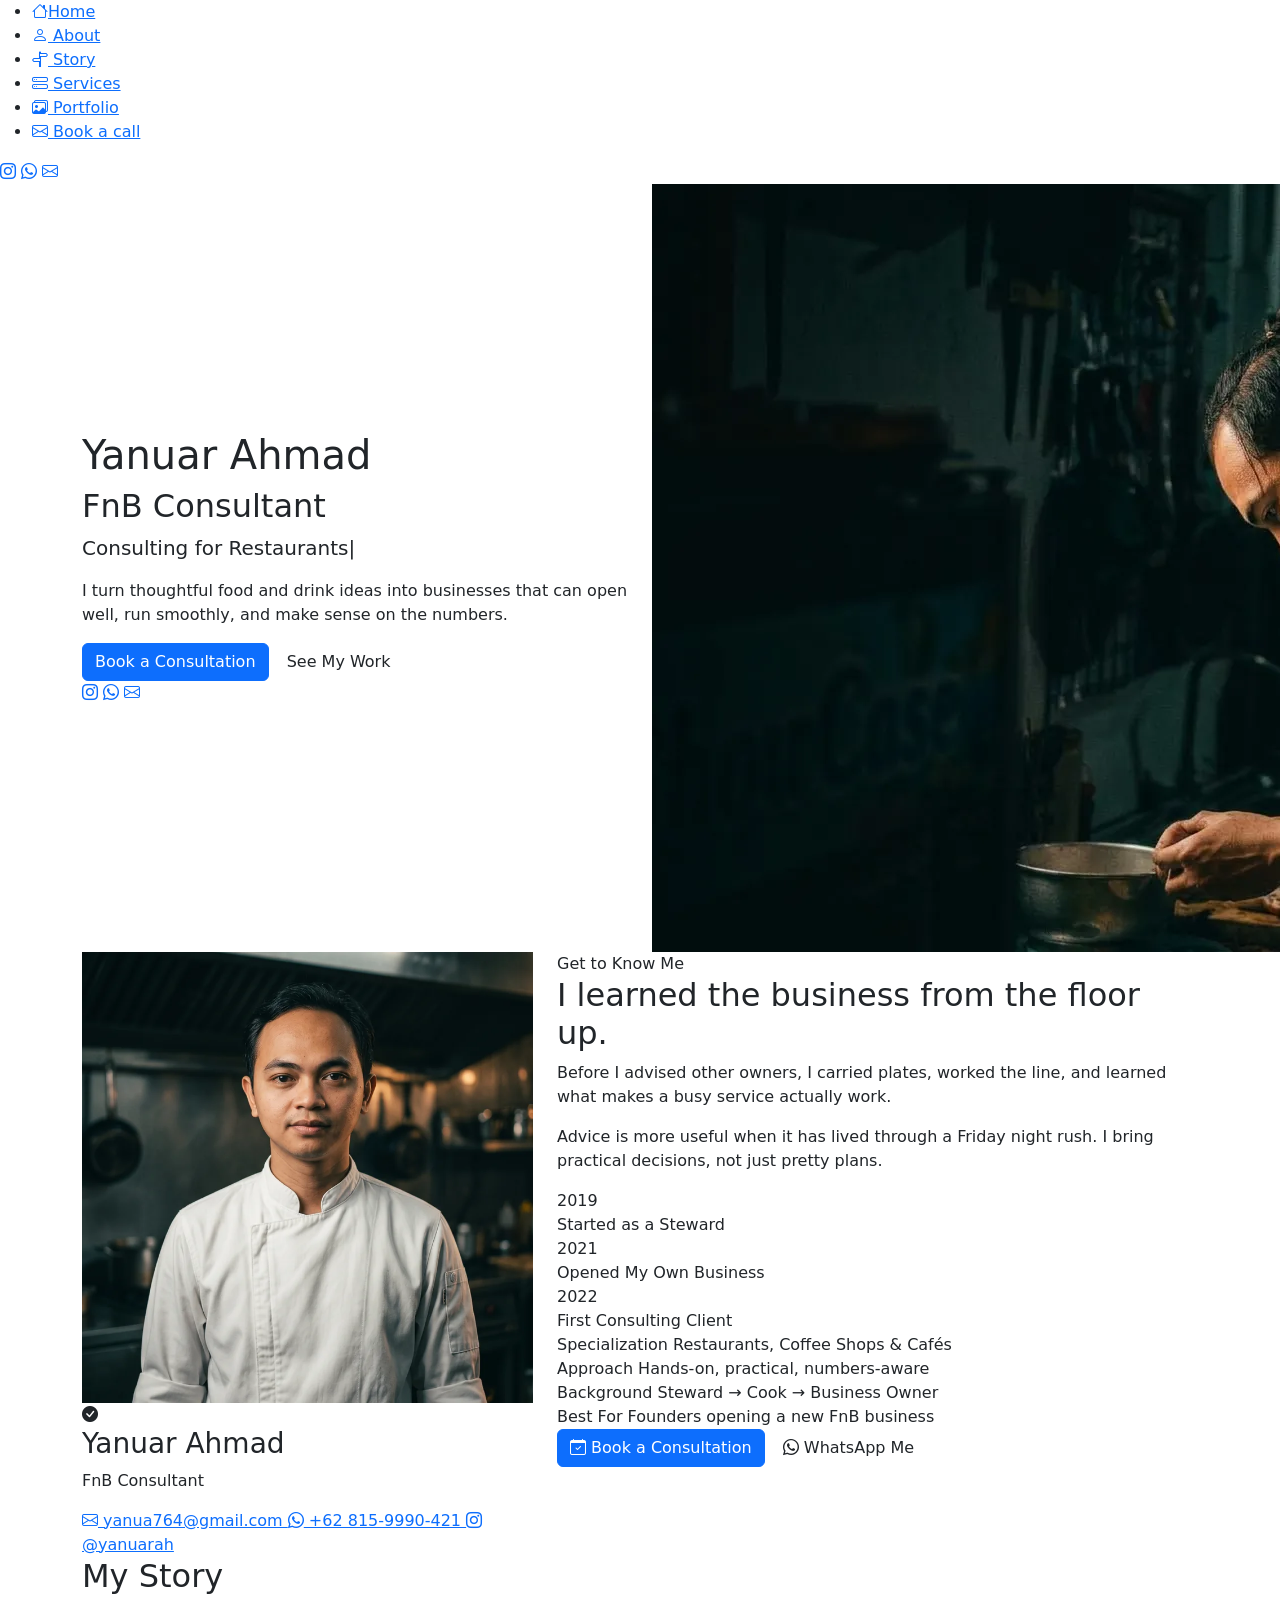
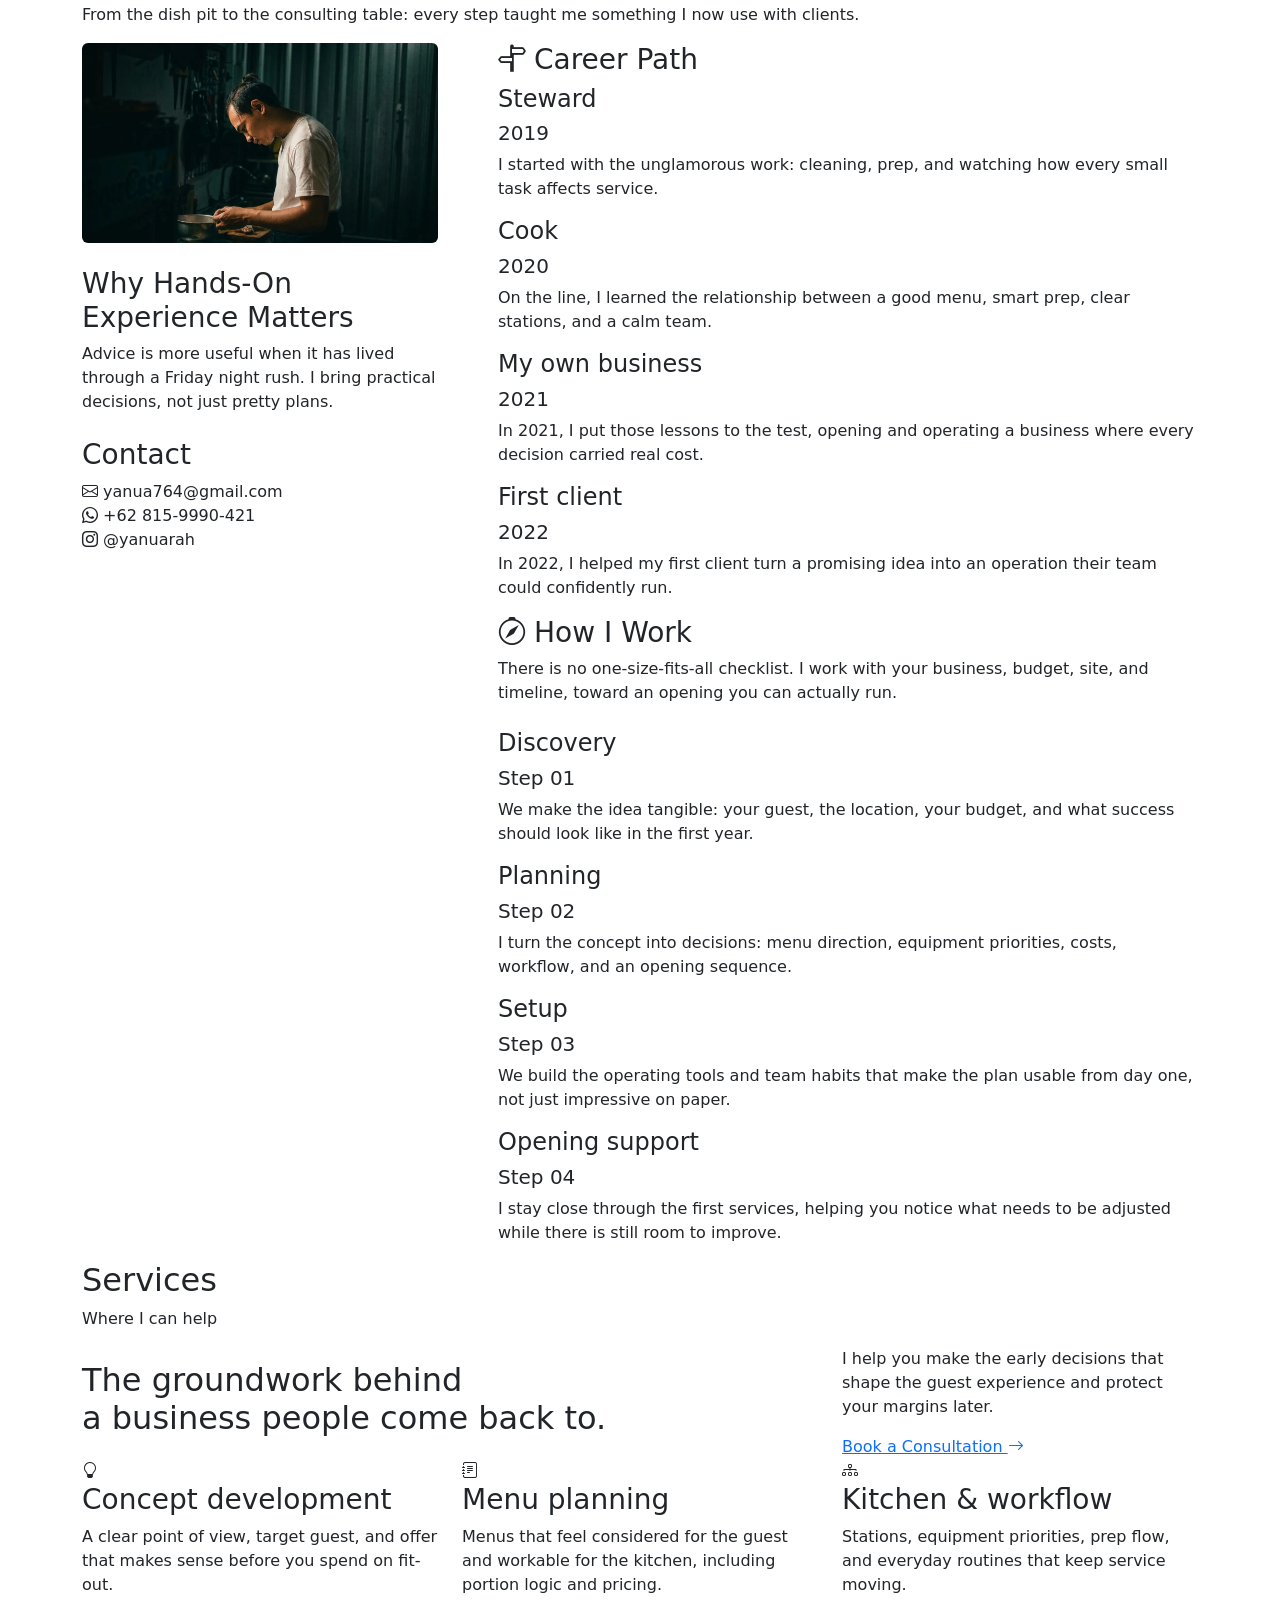
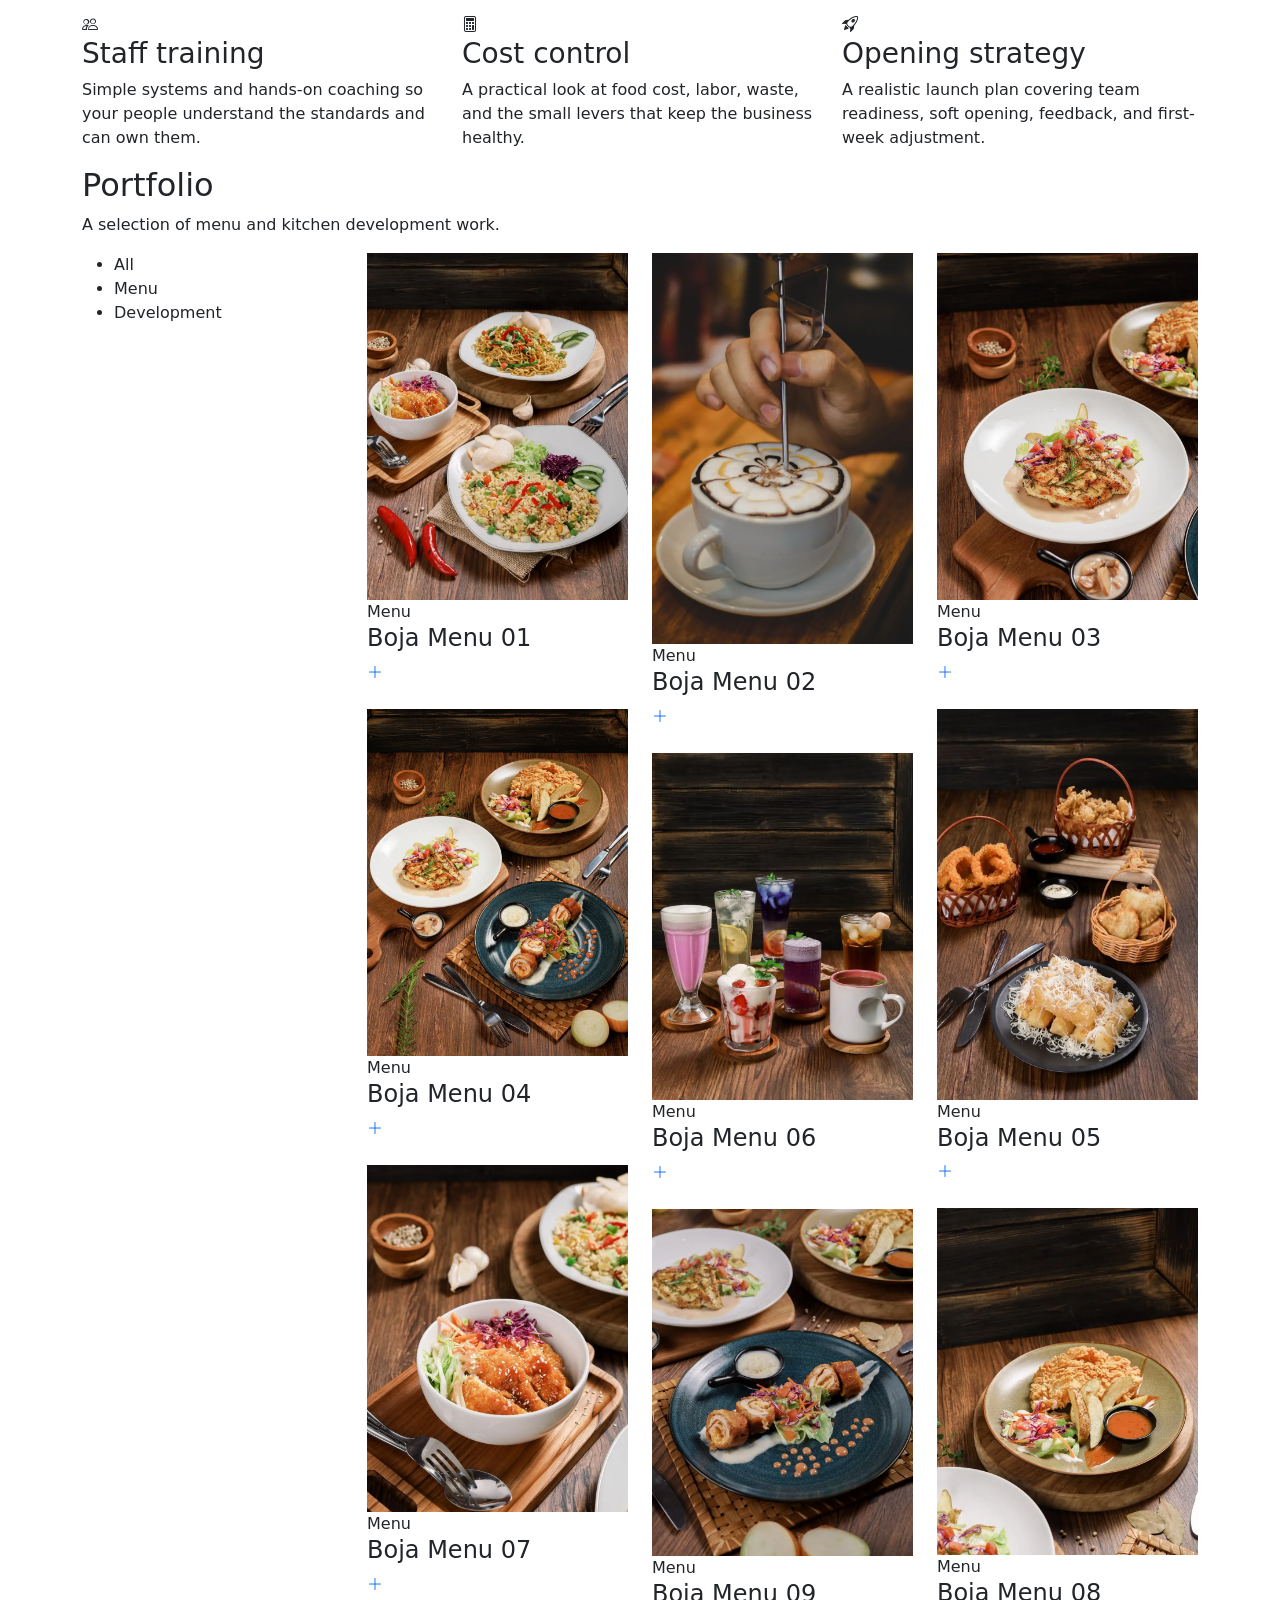
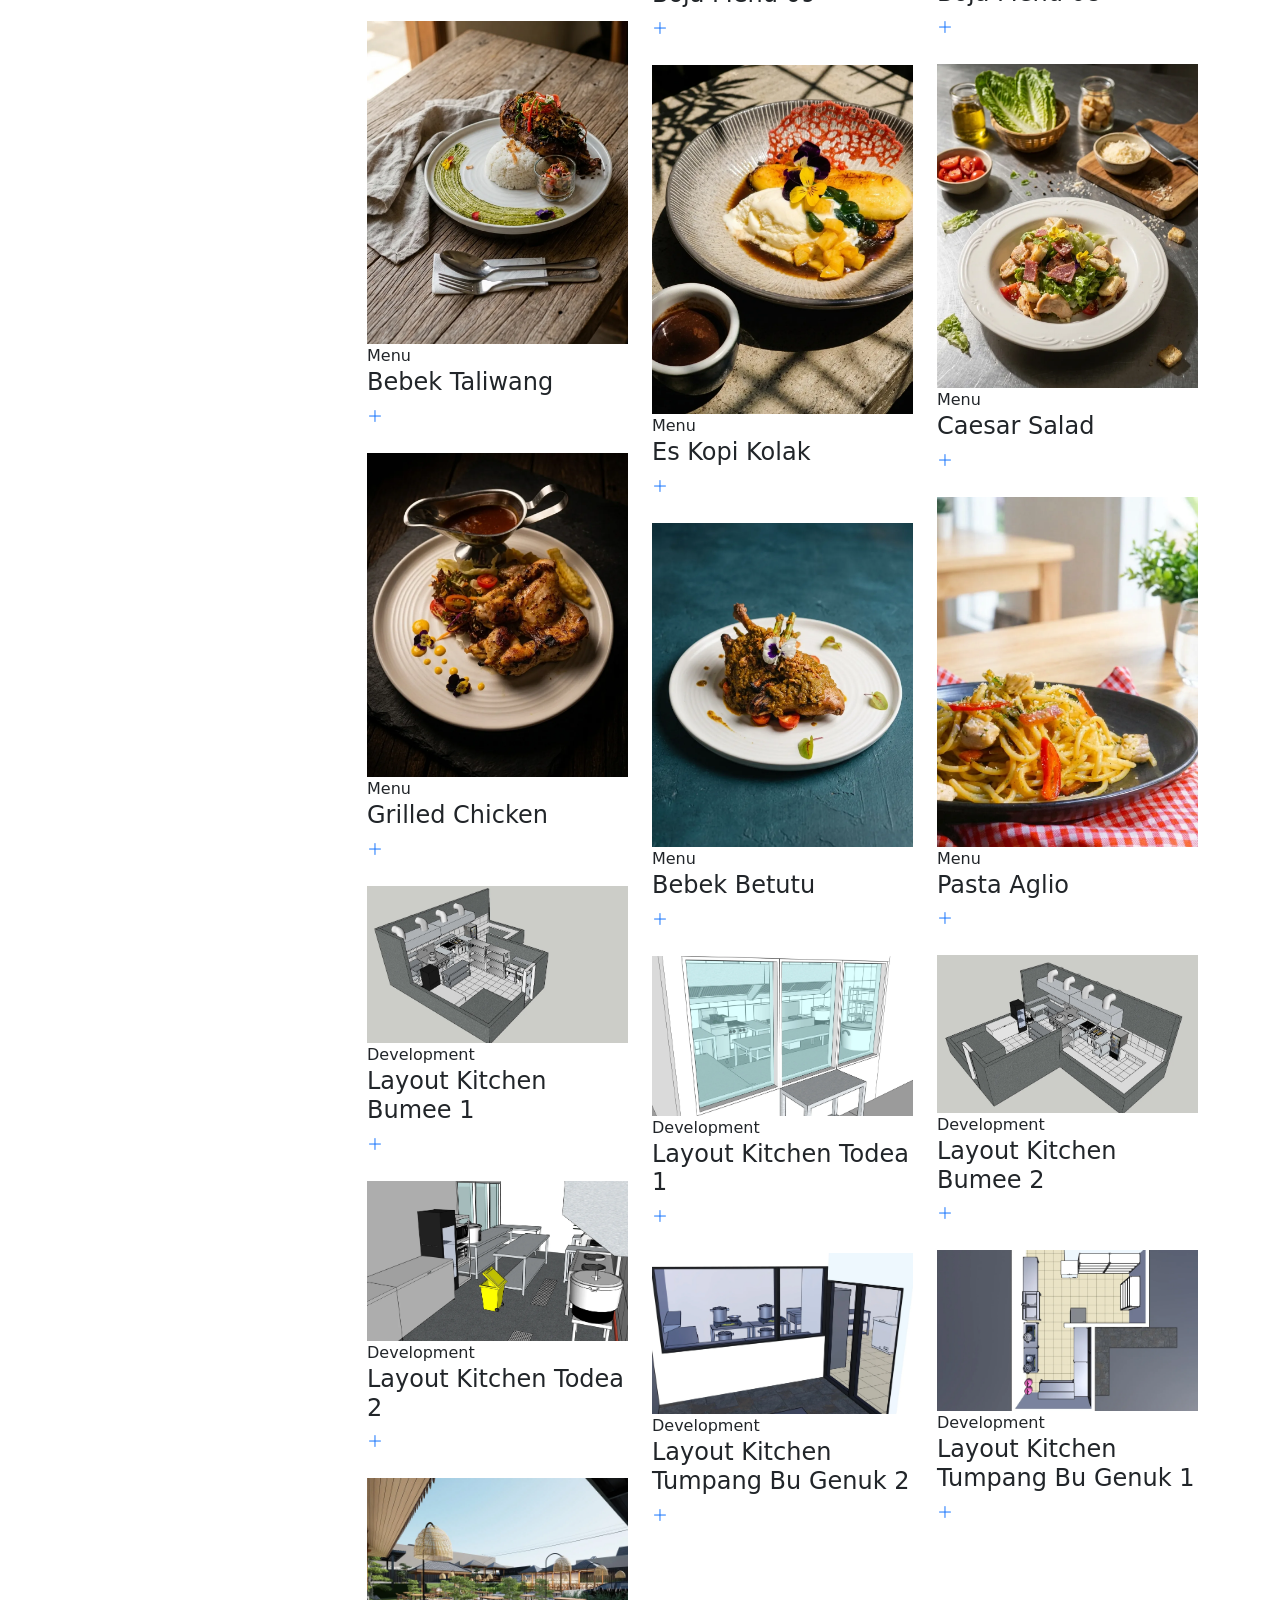
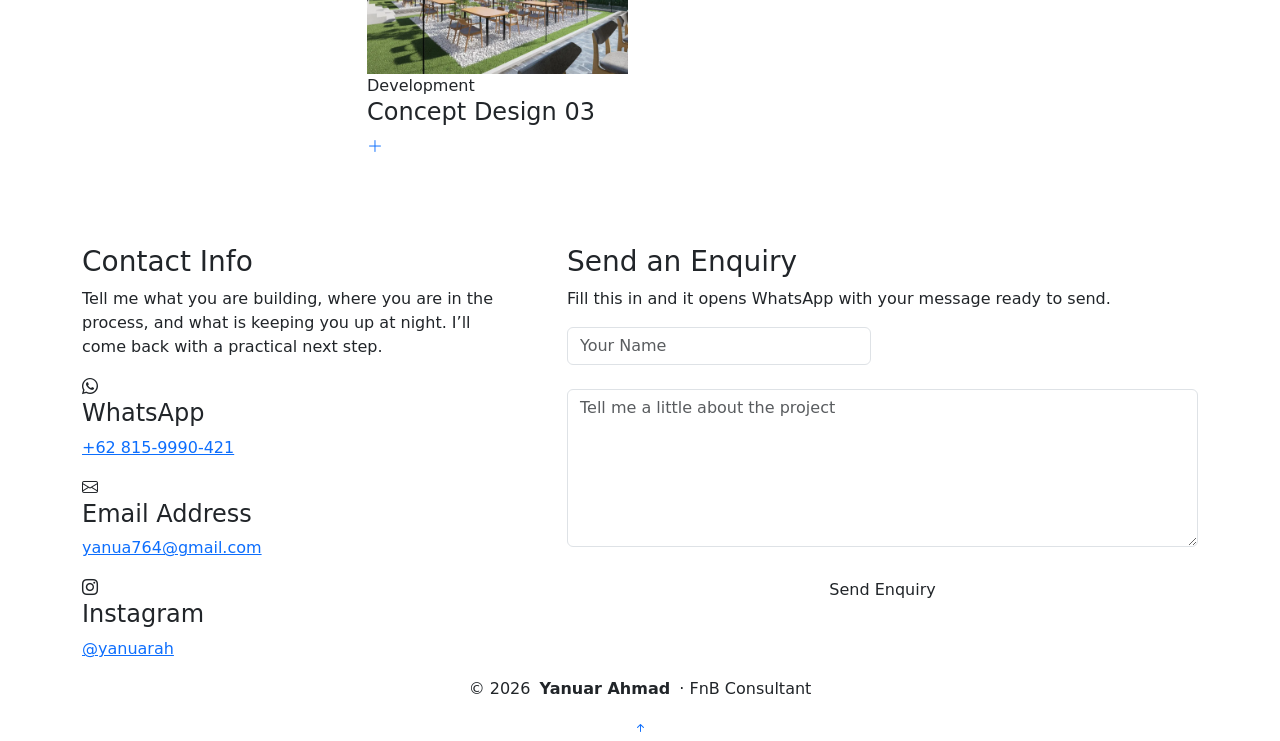
==== commit 9f49e9d6: "Remove portfolio items from index.html Removed multiple portfolio items from the HTML." ====
--- a/index.html
+++ b/index.html
@@ -776,36 +776,6 @@
 
                 <div class="col-lg-4 col-md-6 portfolio-item isotope-item filter-development">
                   <div class="portfolio-wrap">
-                    <img src="assets/img/portfolio/concept-design-01.webp" class="img-fluid" alt="Concept Design 01" loading="lazy">
-                    <div class="portfolio-info">
-                      <div class="content">
-                        <span class="category">Development</span>
-                        <h4>Concept Design 01</h4>
-                        <div class="portfolio-links">
-                          <a href="assets/img/portfolio/concept-design-01.webp" class="glightbox" data-gallery="development" data-glightbox="title: Concept Design 01" title="Concept Design 01"><i class="bi bi-plus-lg"></i></a>
-                        </div>
-                      </div>
-                    </div>
-                  </div>
-                </div><!-- End Portfolio Item -->
-
-                <div class="col-lg-4 col-md-6 portfolio-item isotope-item filter-development">
-                  <div class="portfolio-wrap">
-                    <img src="assets/img/portfolio/concept-design-02.webp" class="img-fluid" alt="Concept Design 02" loading="lazy">
-                    <div class="portfolio-info">
-                      <div class="content">
-                        <span class="category">Development</span>
-                        <h4>Concept Design 02</h4>
-                        <div class="portfolio-links">
-                          <a href="assets/img/portfolio/concept-design-02.webp" class="glightbox" data-gallery="development" data-glightbox="title: Concept Design 02" title="Concept Design 02"><i class="bi bi-plus-lg"></i></a>
-                        </div>
-                      </div>
-                    </div>
-                  </div>
-                </div><!-- End Portfolio Item -->
-
-                <div class="col-lg-4 col-md-6 portfolio-item isotope-item filter-development">
-                  <div class="portfolio-wrap">
                     <img src="assets/img/portfolio/concept-design-03.webp" class="img-fluid" alt="Concept Design 03" loading="lazy">
                     <div class="portfolio-info">
                       <div class="content">
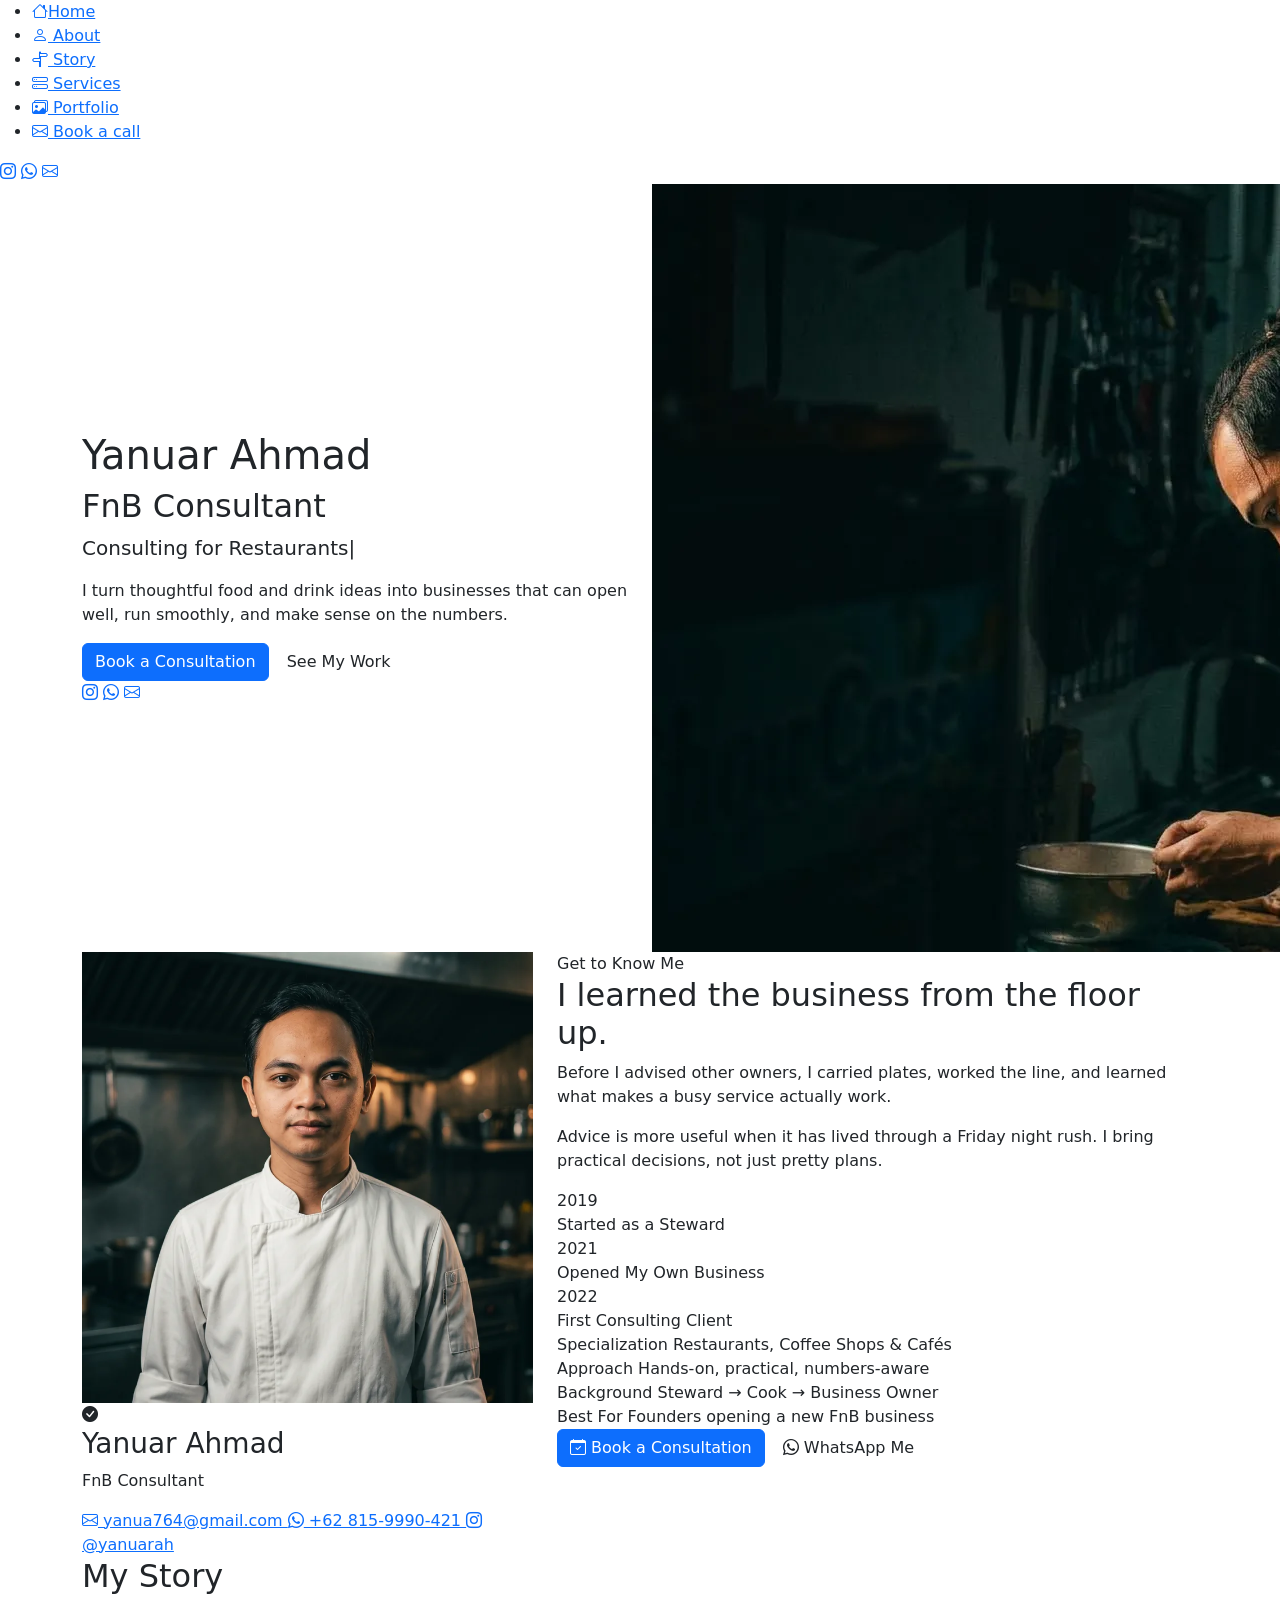
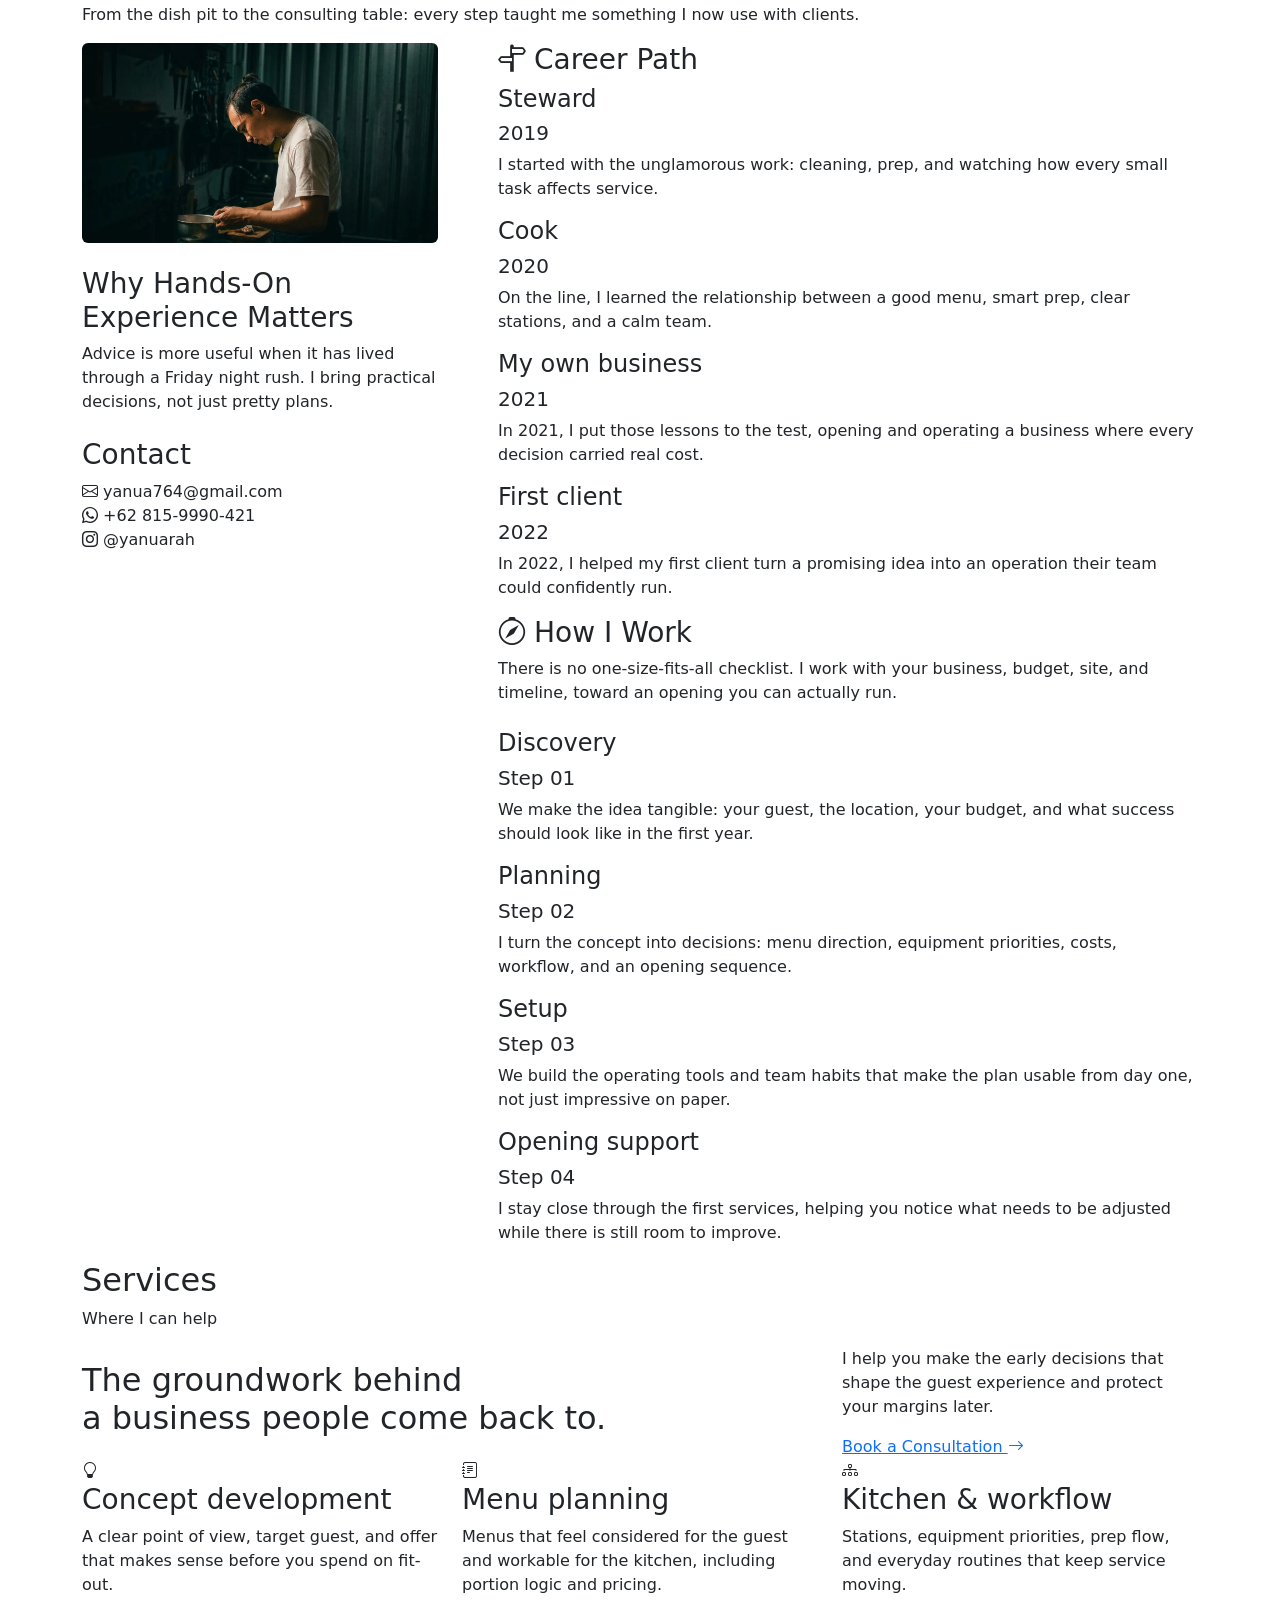
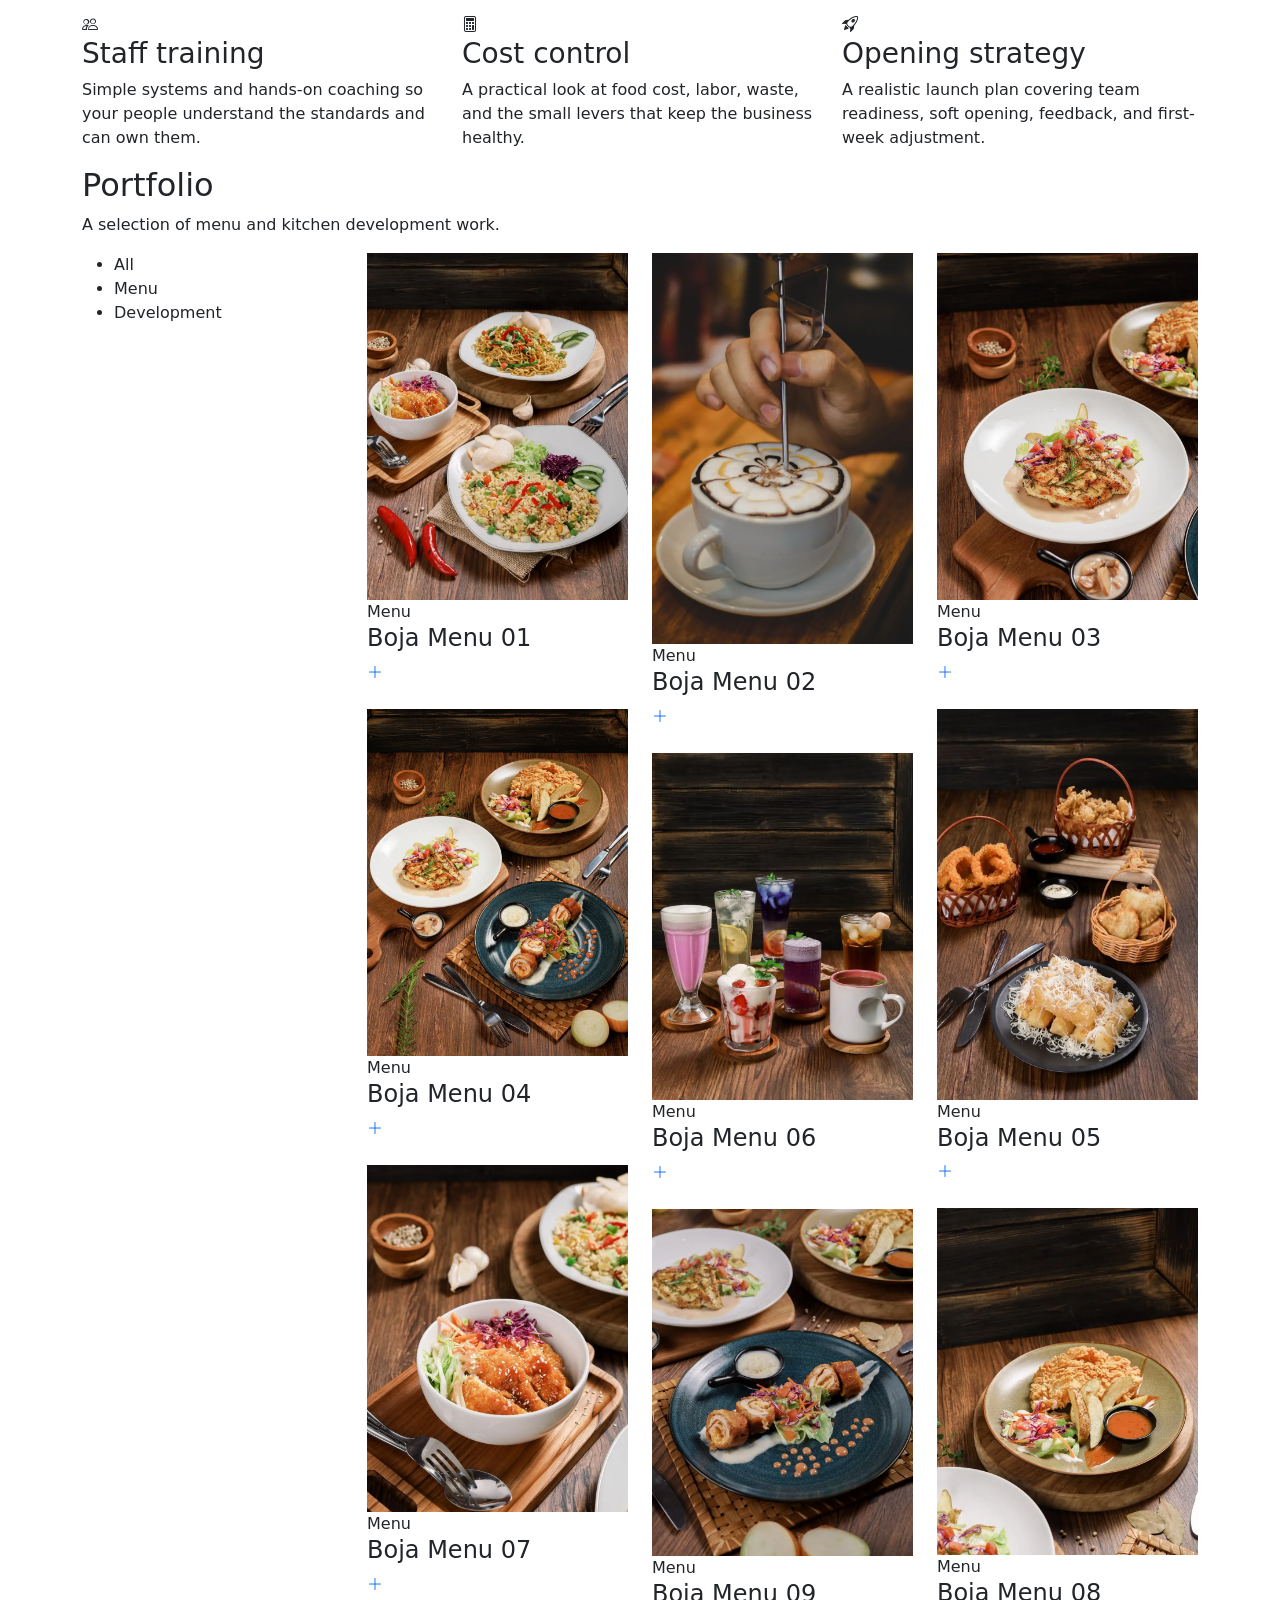
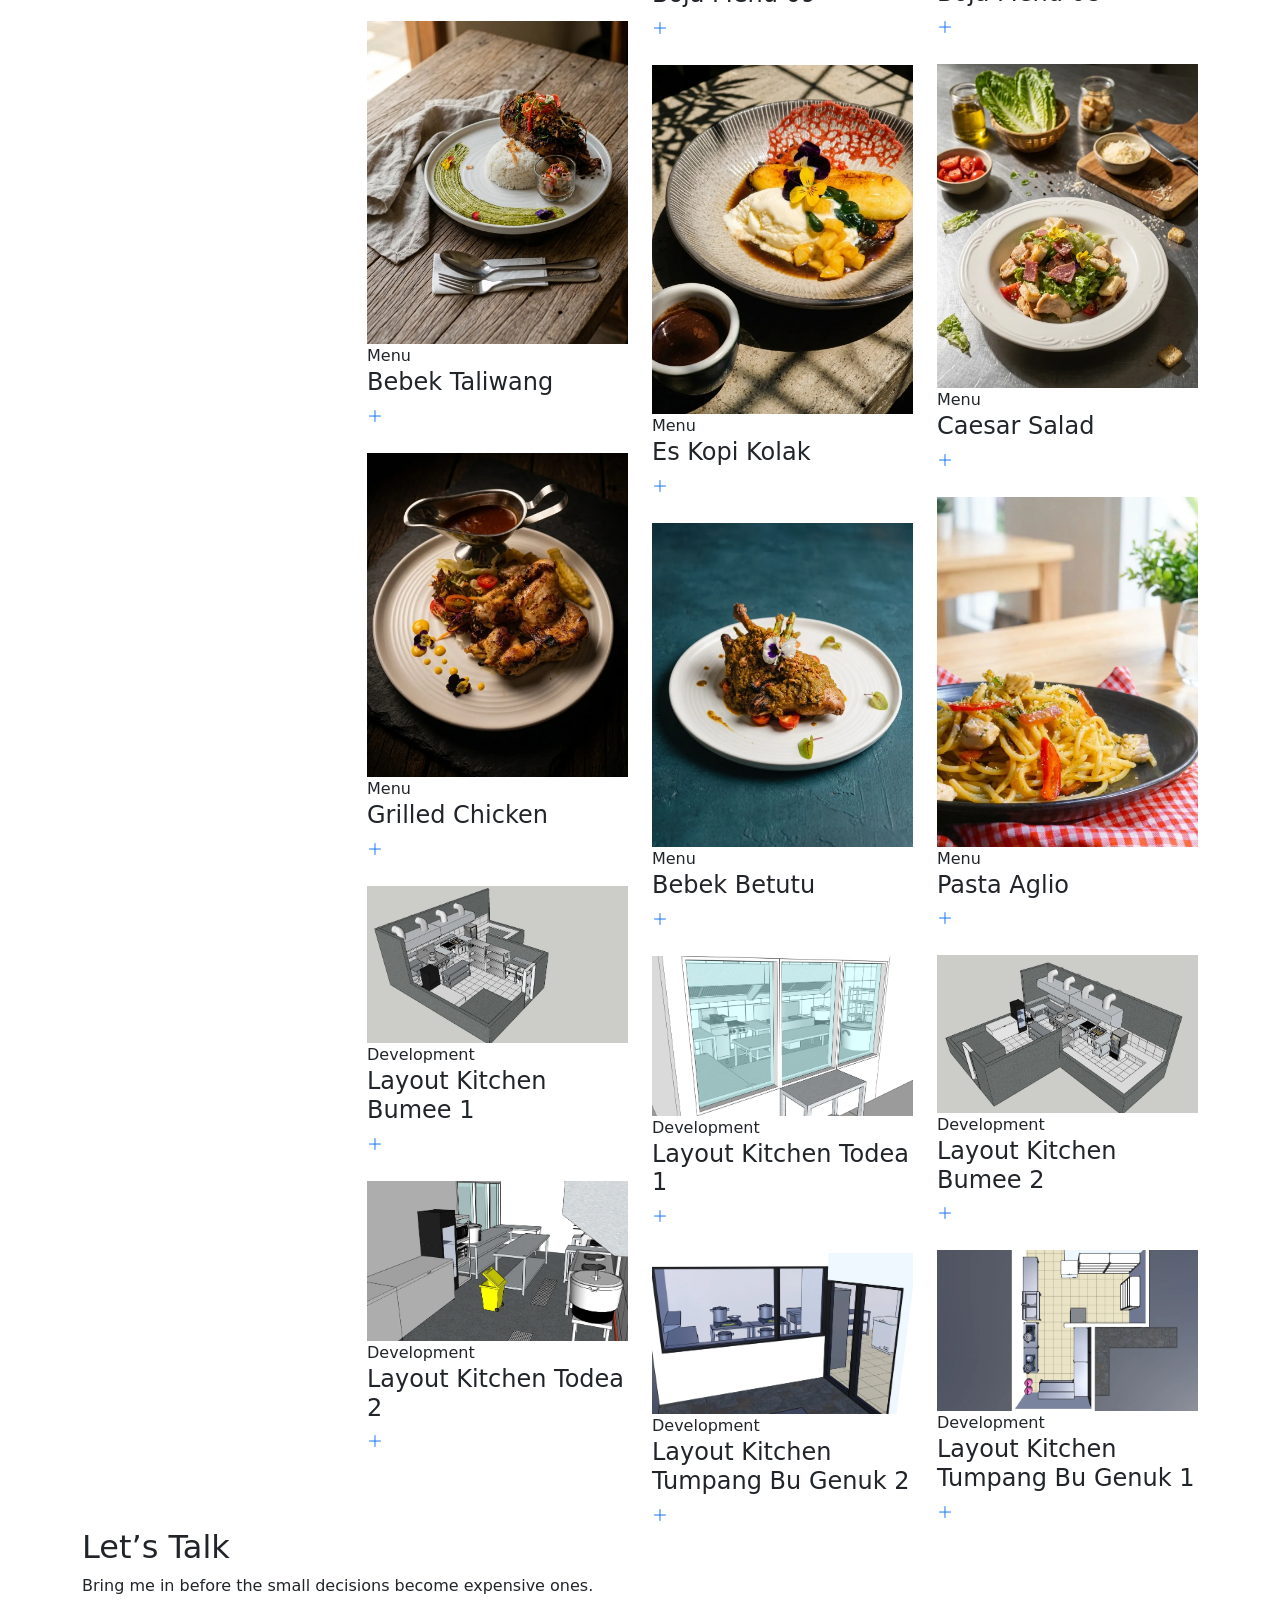
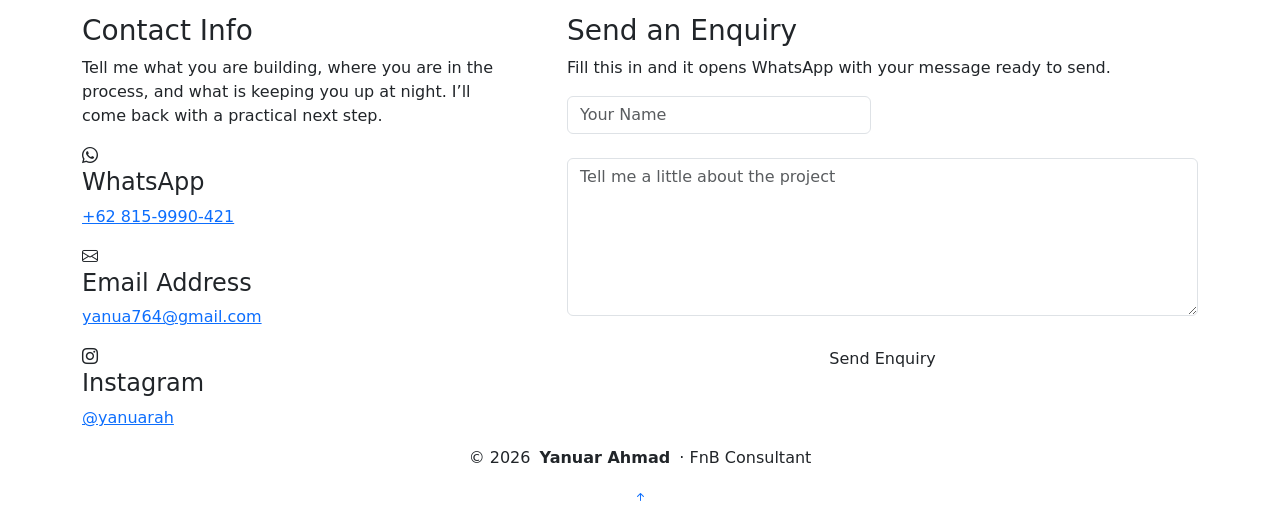
==== commit 43698dd2: "Update index.html" ====
--- a/index.html
+++ b/index.html
@@ -774,21 +774,6 @@
                   </div>
                 </div><!-- End Portfolio Item -->
 
-                <div class="col-lg-4 col-md-6 portfolio-item isotope-item filter-development">
-                  <div class="portfolio-wrap">
-                    <img src="assets/img/portfolio/concept-design-03.webp" class="img-fluid" alt="Concept Design 03" loading="lazy">
-                    <div class="portfolio-info">
-                      <div class="content">
-                        <span class="category">Development</span>
-                        <h4>Concept Design 03</h4>
-                        <div class="portfolio-links">
-                          <a href="assets/img/portfolio/concept-design-03.webp" class="glightbox" data-gallery="development" data-glightbox="title: Concept Design 03" title="Concept Design 03"><i class="bi bi-plus-lg"></i></a>
-                        </div>
-                      </div>
-                    </div>
-                  </div>
-                </div><!-- End Portfolio Item -->
-
               </div>
             </div>
           </div>
